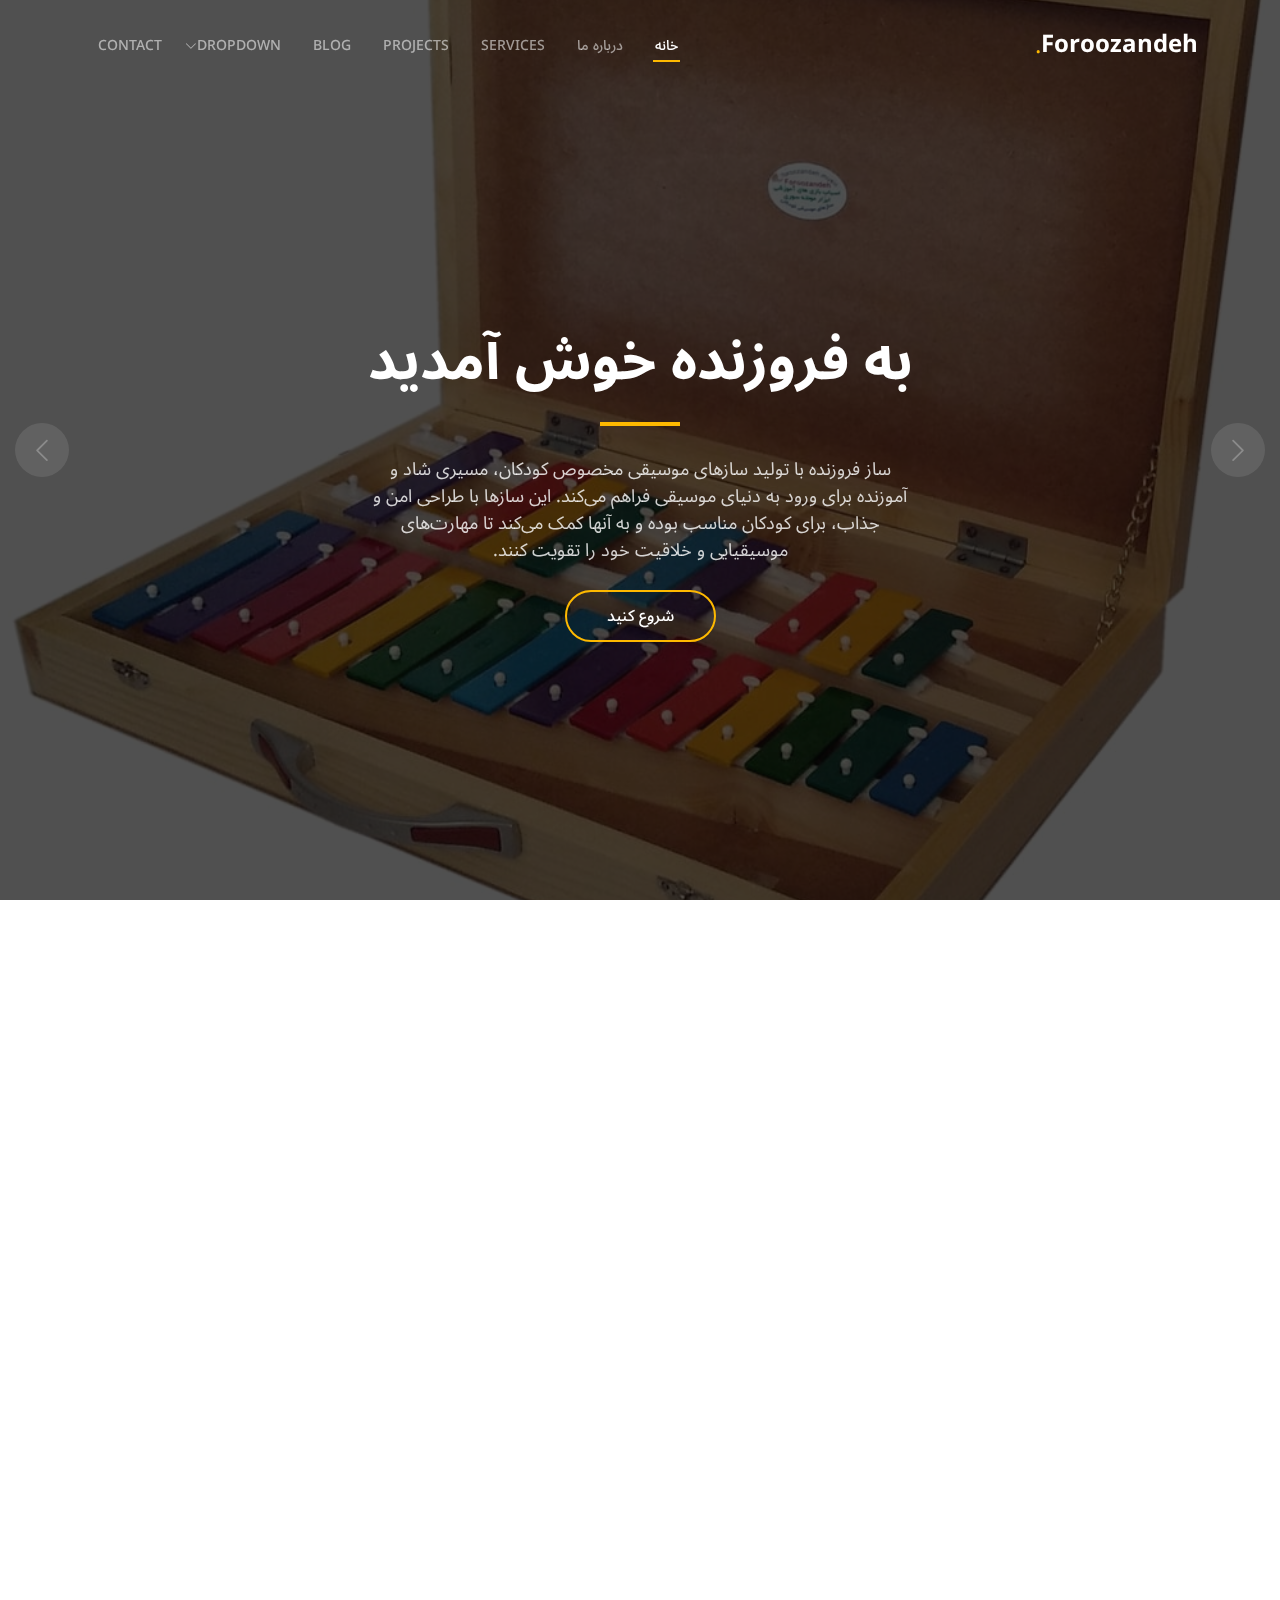
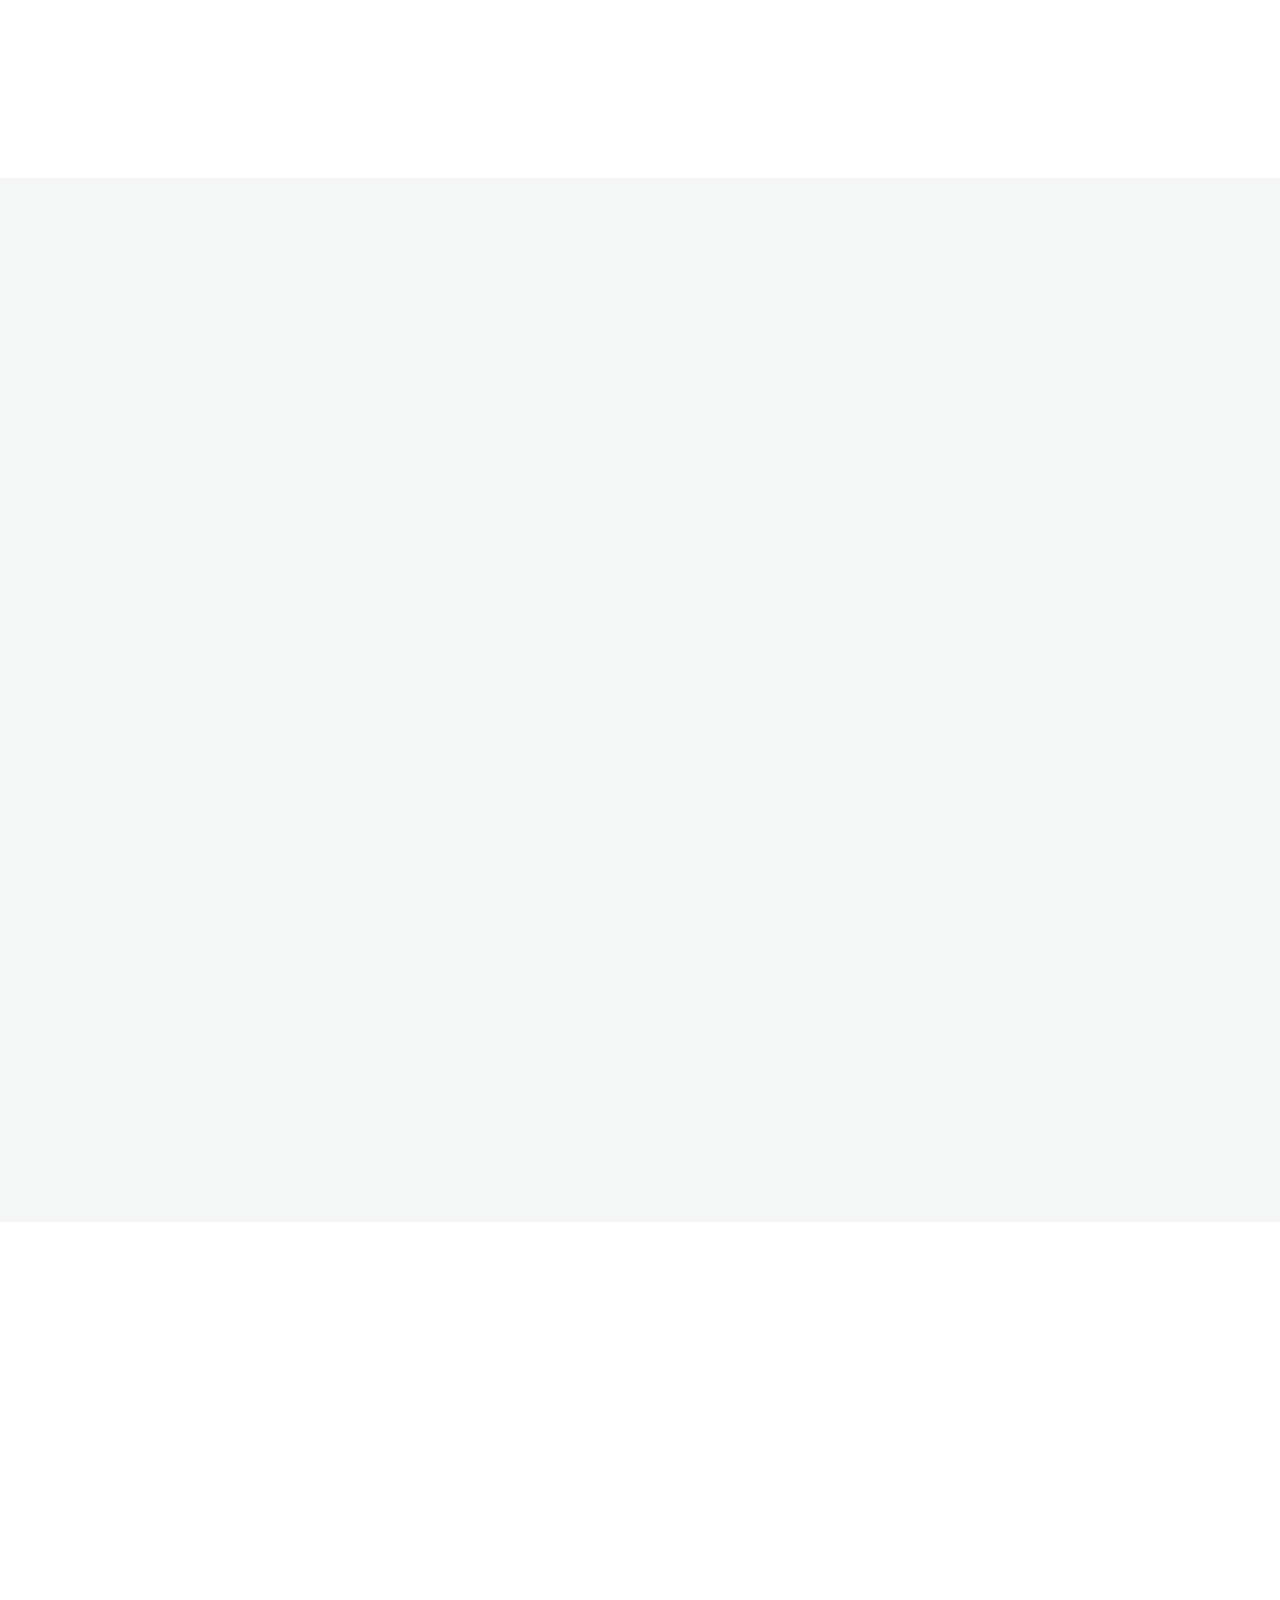
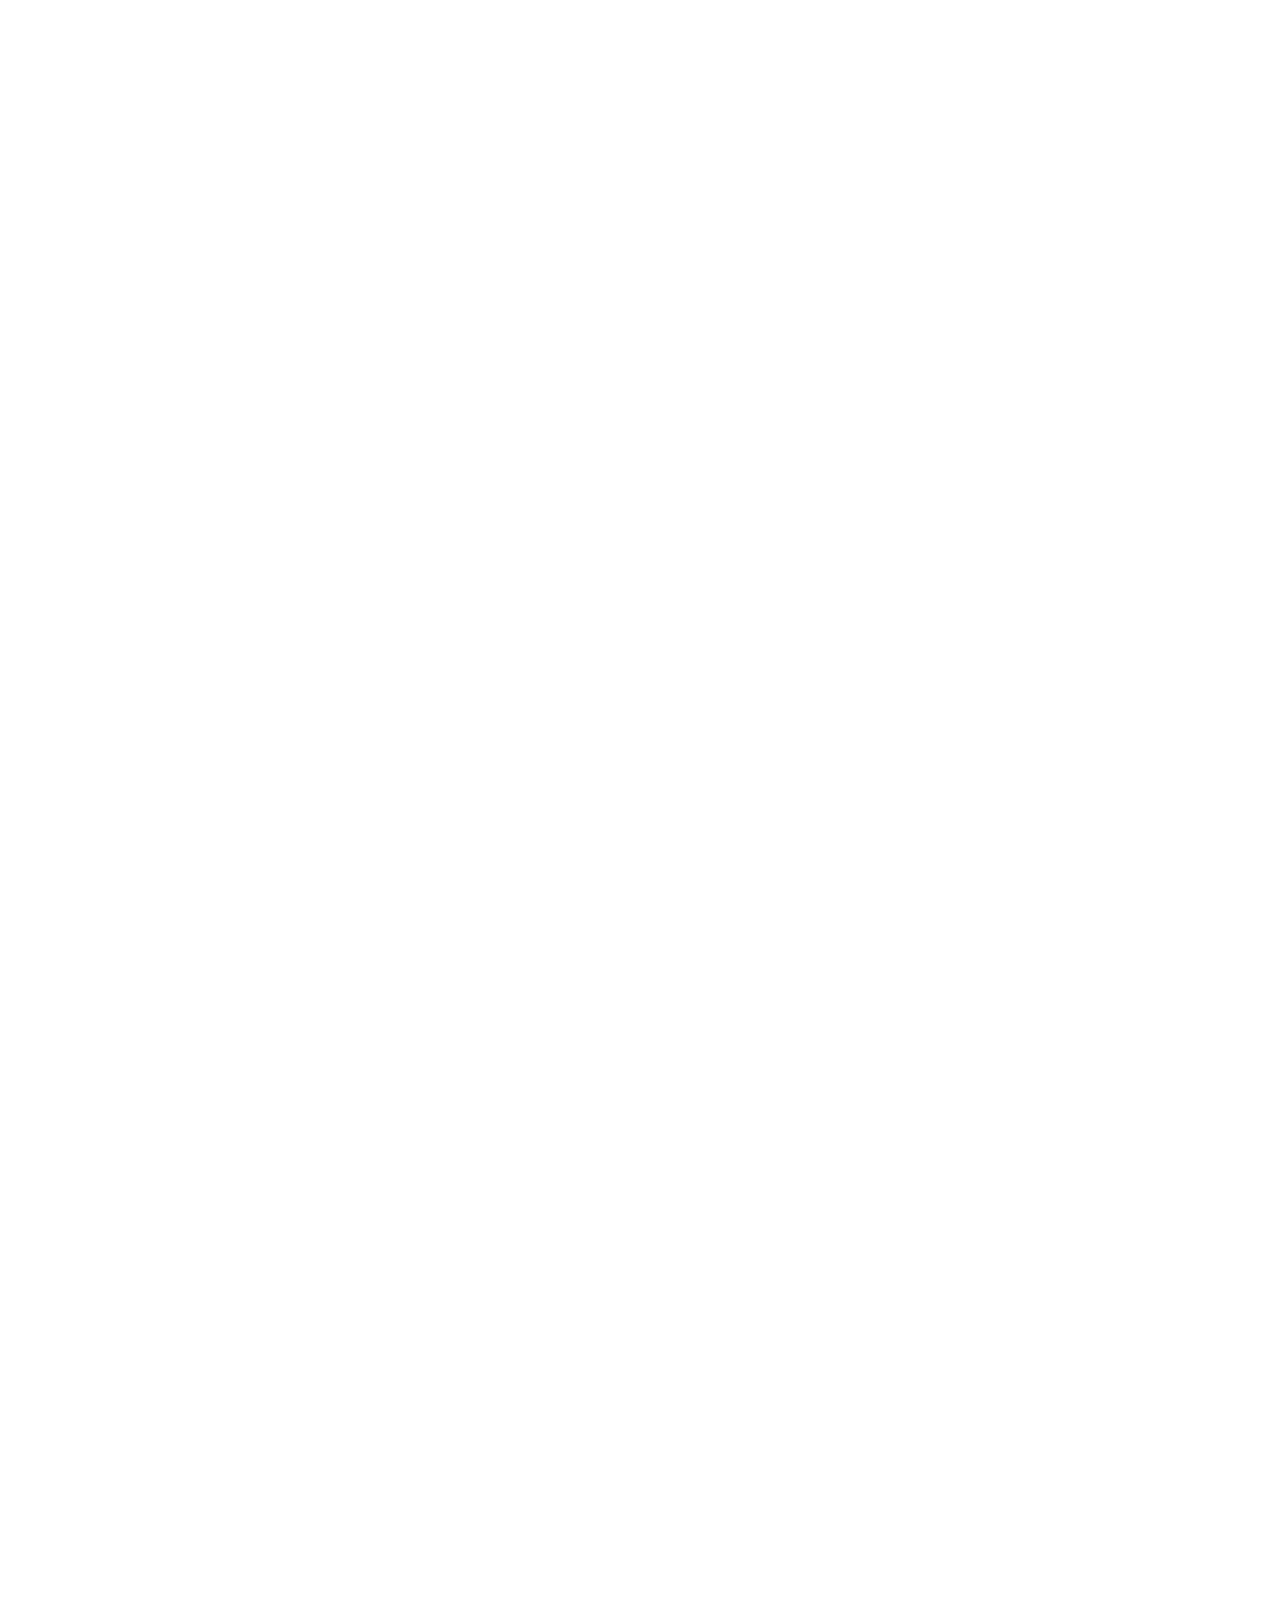
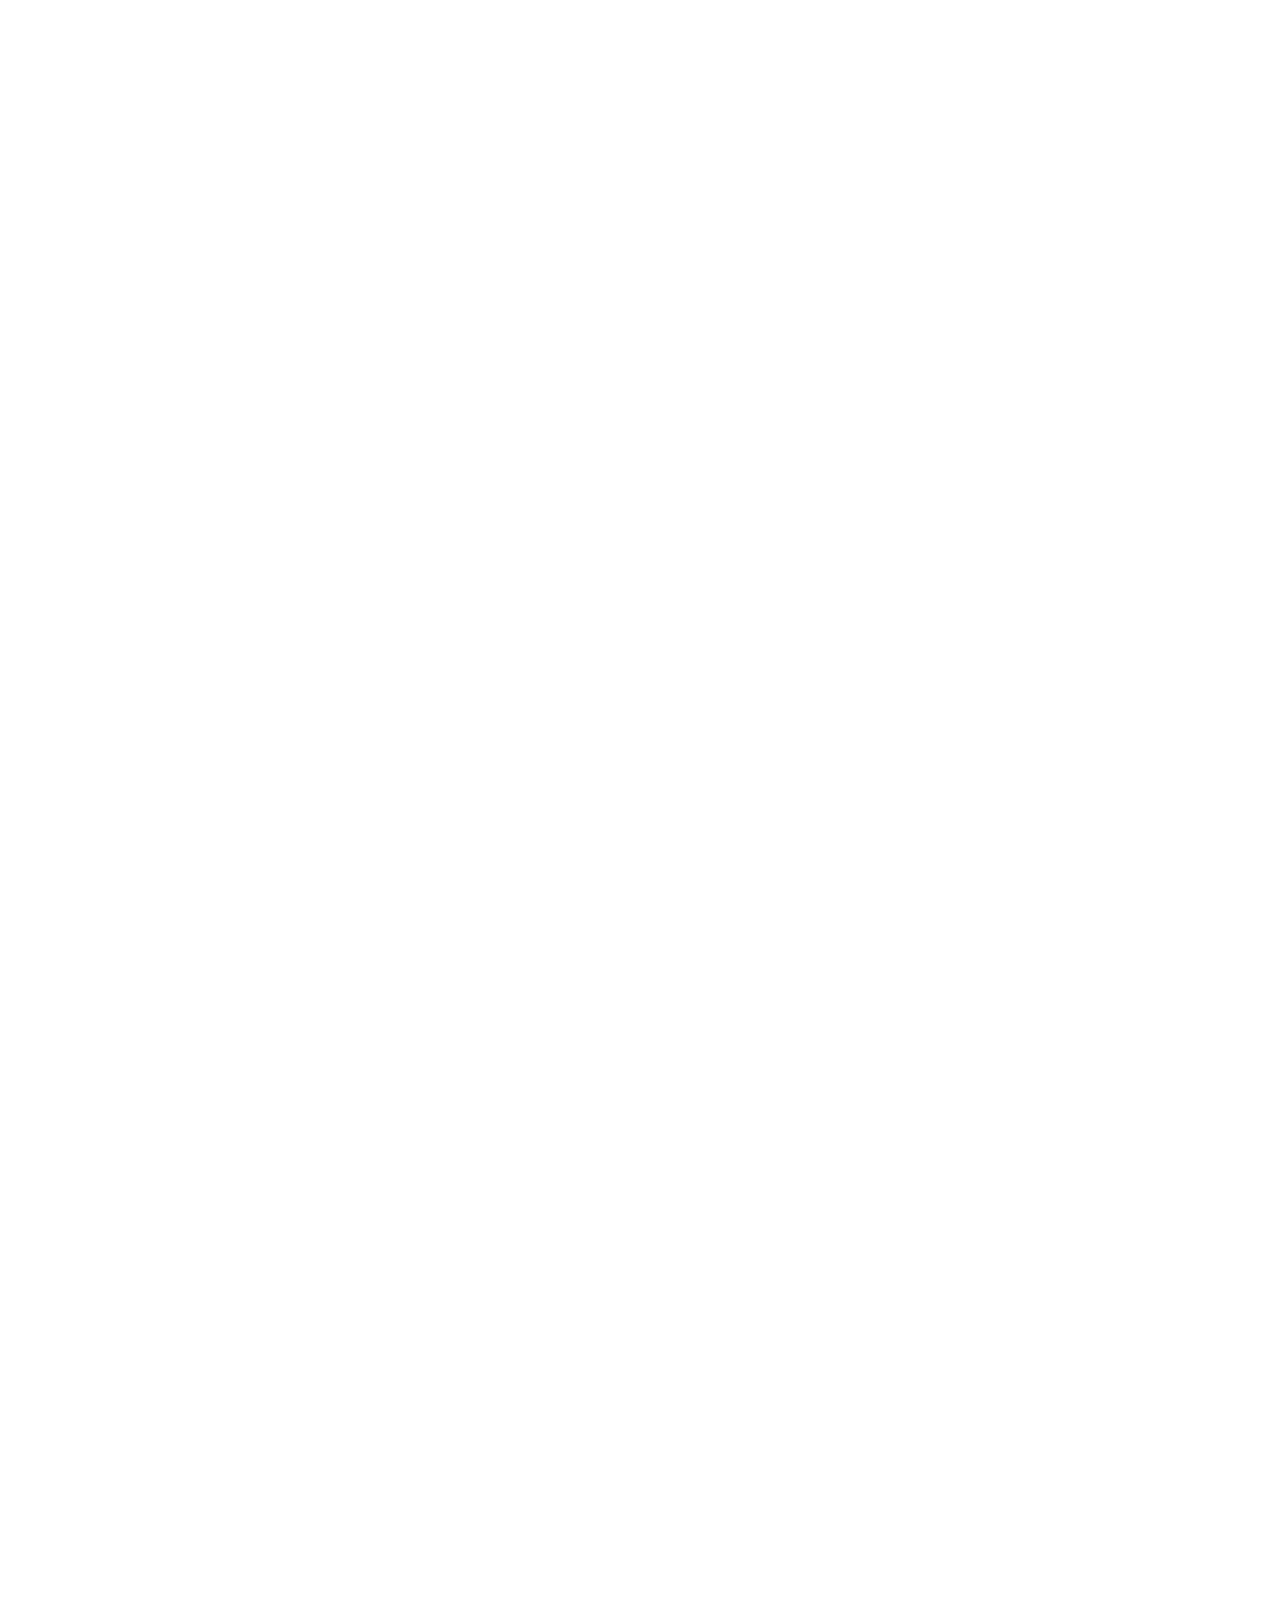
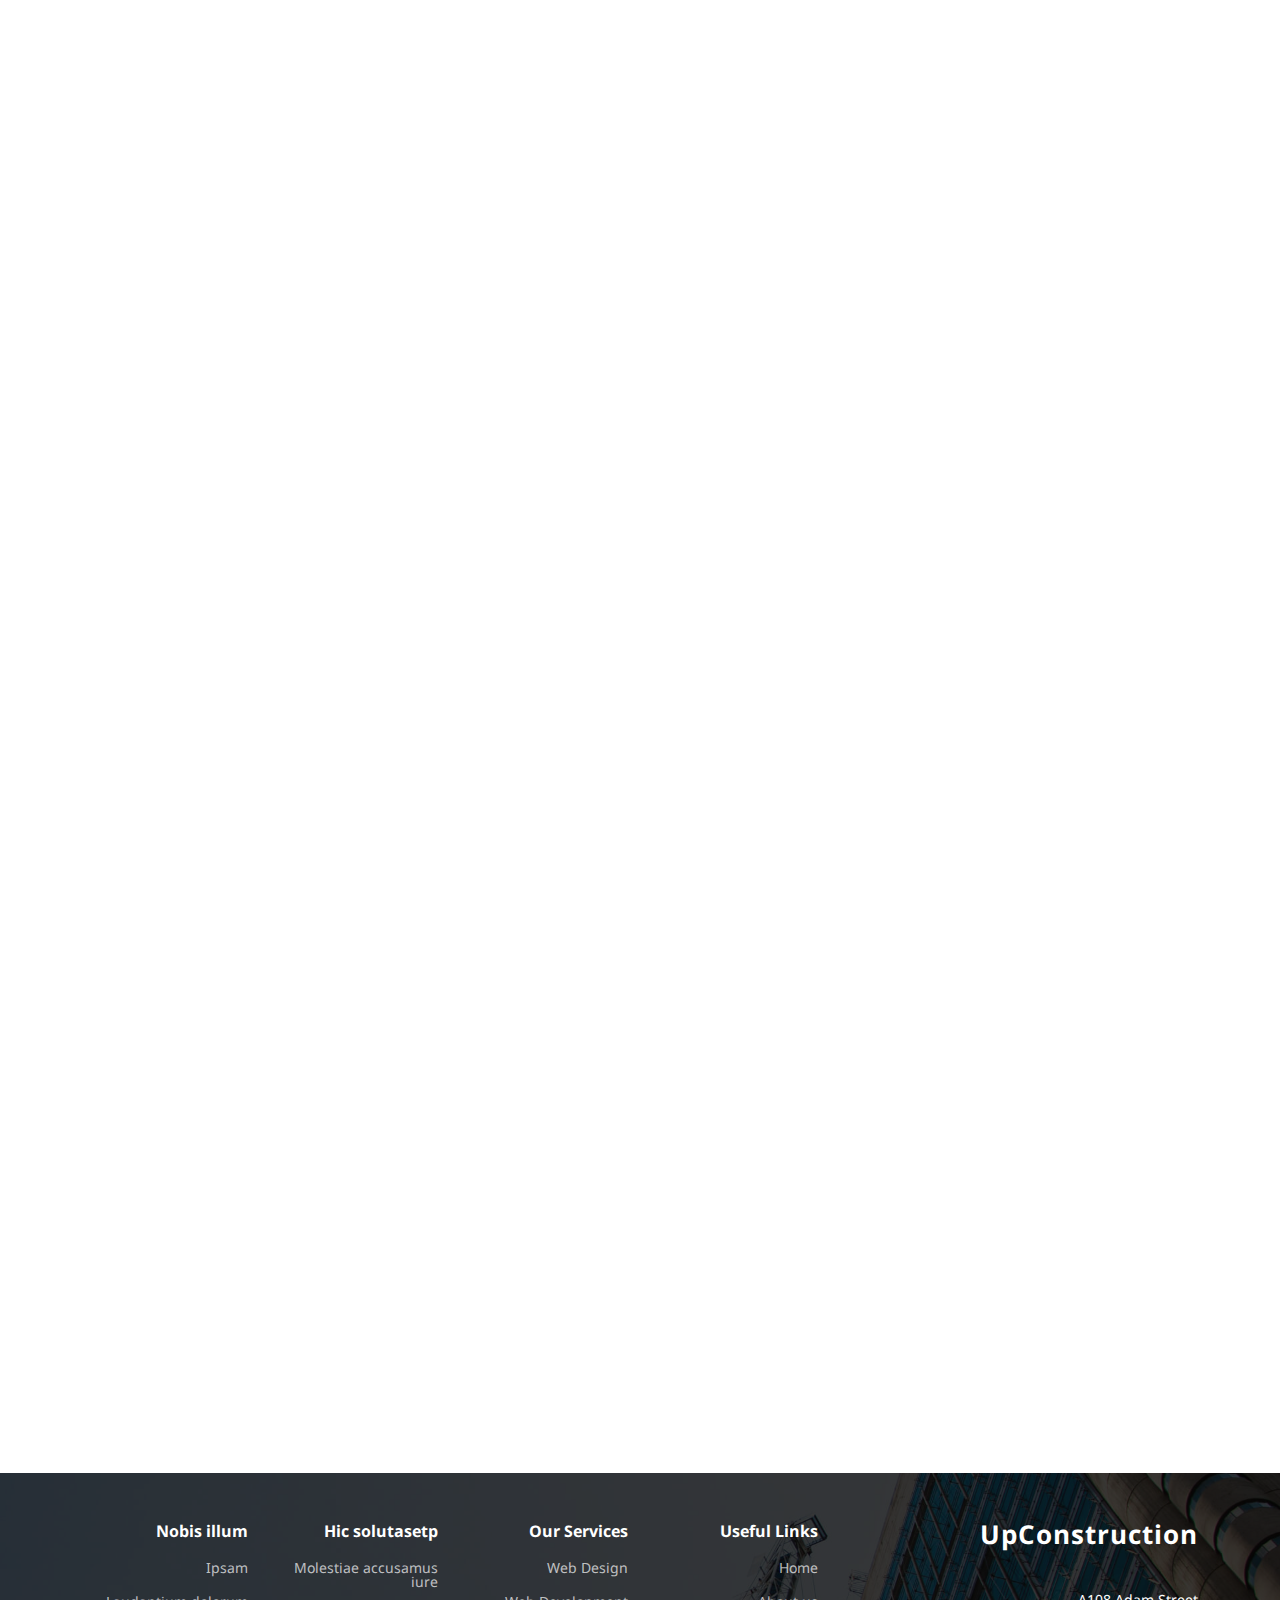
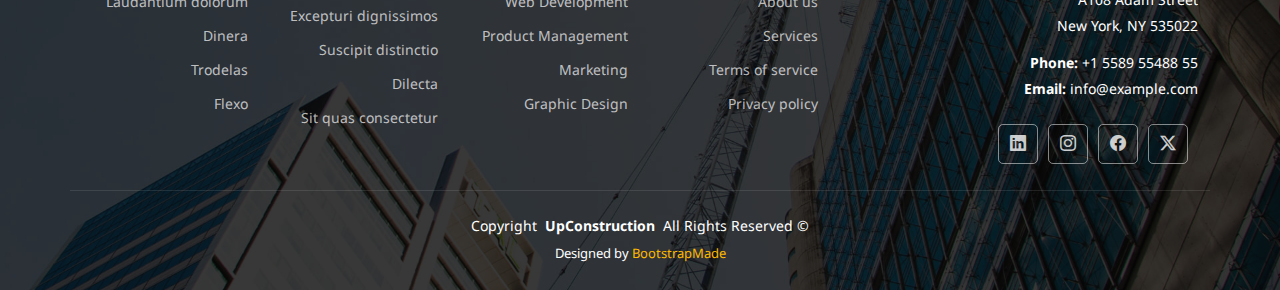
==== index.html @ a366777c "Initial commit" ====
<!DOCTYPE html>
<html lang="en">

<head>
  <meta charset="utf-8">
  <meta content="width=device-width, initial-scale=1.0" name="viewport">
  <title>Foroozandeh</title>
  <meta name="description" content="">
  <meta name="keywords" content="">

  <!-- Favicons -->
  <link href="assets/img/favicon.png" rel="icon">
  <link href="assets/img/apple-touch-icon.png" rel="apple-touch-icon">

  <!-- Fonts -->
  <link rel="stylesheet" href="https://fonts.googleapis.com/css?family=Sofia">
  <link href="https://fonts.googleapis.com/css2?family=Noto+Sans+Arabic&display=swap" rel="stylesheet">



  <!-- Vendor CSS Files -->
  <link href="assets/vendor/bootstrap/css/bootstrap.min.css" rel="stylesheet">
  <link href="assets/vendor/bootstrap-icons/bootstrap-icons.css" rel="stylesheet">
  <link href="assets/vendor/aos/aos.css" rel="stylesheet">
  <link href="assets/vendor/fontawesome-free/css/all.min.css" rel="stylesheet">
  <link href="assets/vendor/glightbox/css/glightbox.min.css" rel="stylesheet">
  <link href="assets/vendor/swiper/swiper-bundle.min.css" rel="stylesheet">








  <!-- Main CSS File -->
  <link href="assets/css/main.css" rel="stylesheet">

  <!-- =======================================================
  * Template Name: UpConstruction
  * Template URL: https://bootstrapmade.com/upconstruction-bootstrap-construction-website-template/
  * Updated: Aug 07 2024 with Bootstrap v5.3.3
  * Author: BootstrapMade.com
  * License: https://bootstrapmade.com/license/
  ======================================================== -->
</head>

<body class="index-page">

  <header id="header" class="header d-flex align-items-center fixed-top">
    <div class="container-fluid container-xl position-relative d-flex align-items-center justify-content-between">

      <a href="index.html" class="logo d-flex align-items-center">
        <!-- Uncomment the line below if you also wish to use an image logo -->
        <!-- <img src="assets/img/logo.png" alt=""> -->
        <h1 class="sitename">Foroozandeh</h1> <span>.</span>
      </a>

      <nav id="navmenu" class="navmenu">
        <ul>
          <li><a href="index.html" class="active">خانه</a></li>
          <li><a href="about.html">درباره ما</a></li>
          <li><a href="services.html">Services</a></li>
          <li><a href="projects.html">Projects</a></li>
          <li><a href="blog.html">Blog</a></li>
          <li class="dropdown"><a href="#"><span>Dropdown</span> <i class="bi bi-chevron-down toggle-dropdown"></i></a>
            <ul>
              <li><a href="#">Dropdown 1</a></li>
              <li class="dropdown"><a href="#"><span>Deep Dropdown</span> <i class="bi bi-chevron-down toggle-dropdown"></i></a>
                <ul>
                  <li><a href="#">Deep Dropdown 1</a></li>
                  <li><a href="#">Deep Dropdown 2</a></li>
                  <li><a href="#">Deep Dropdown 3</a></li>
                  <li><a href="#">Deep Dropdown 4</a></li>
                  <li><a href="#">Deep Dropdown 5</a></li>
                </ul>
              </li>
              <li><a href="#">Dropdown 2</a></li>
              <li><a href="#">Dropdown 3</a></li>
              <li><a href="#">Dropdown 4</a></li>
            </ul>
          </li>
          <li><a href="contact.html">Contact</a></li>
        </ul>
        <i class="mobile-nav-toggle d-xl-none bi bi-list"></i>
      </nav>

    </div>
  </header>

  <main class="main">

    <!-- Hero Section -->
<section id="hero" class="hero section dark-background" style="direction: ltr; text-align: left;">

  <div class="info d-flex align-items-center">
    <div class="container">
      <div class="row justify-content-center" data-aos="fade-up" data-aos-delay="100">
        <div class="col-lg-6 text-center" style="direction: rtl; text-align: right;">
          <h2>به فروزنده خوش آمدید</h2>
          <p>ساز فروزنده با تولید سازهای موسیقی مخصوص کودکان، مسیری شاد و آموزنده برای ورود به دنیای موسیقی فراهم می‌کند. این سازها با طراحی امن و جذاب، برای کودکان مناسب بوده و به آنها کمک می‌کند تا مهارت‌های موسیقیایی و خلاقیت خود را تقویت کنند.</p>
          <a href="#get-started" class="btn-get-started">شروع کنید</a>
        </div>
      </div>
    </div>
  </div>

  <div id="hero-carousel" class="carousel slide" data-bs-ride="carousel" data-bs-interval="5000">

    <div class="carousel-item">
      <img src="assets/img/hero-carousel/hero-carousel-1.jpg" alt="">
    </div>

    <div class="carousel-item active">
      <img src="assets/img/hero-carousel/hero-carousel-2.jpg" alt="">
    </div>

    <div class="carousel-item">
      <img src="assets/img/hero-carousel/hero-carousel-3.jpg" alt="">
    </div>

    <div class="carousel-item">
      <img src="assets/img/hero-carousel/hero-carousel-4.jpg" alt="">
    </div>

    <div class="carousel-item">
      <img src="assets/img/hero-carousel/hero-carousel-5.jpg" alt="">
    </div>

    <a class="carousel-control-prev" href="#hero-carousel" role="button" data-bs-slide="prev">
      <span class="carousel-control-prev-icon bi bi-chevron-left" aria-hidden="true"></span>
    </a>

    <a class="carousel-control-next" href="#hero-carousel" role="button" data-bs-slide="next">
      <span class="carousel-control-next-icon bi bi-chevron-right" aria-hidden="true"></span>
    </a>

  </div>

</section><!-- /Hero Section -->


    <!-- Get Started Section -->


    <!-- Constructions Section -->
    <section id="constructions" class="constructions section">

      <!-- Section Title -->
      <div class="container section-title" data-aos="fade-up">
        <h2>سازهای ما</h2>
        <p>سازهای کودکانه فروزنده با دقت و کیفیت بالا تولید شده‌اند تا تجربه‌ای آموزنده و لذت‌بخش از موسیقی را برای کودکان فراهم کنند.</p>
      </div><!-- End Section Title -->

      <div class="container">

        <div class="row gy-4">

          <div class="col-lg-6" data-aos="fade-up" data-aos-delay="100">
            <div class="card-item">
              <div class="row">
                <div class="col-xl-5">
                  <div class="card-bg"><img src="assets/img/1.jpg" alt=""></div>
                </div>
                <div class="col-xl-7 d-flex align-items-center">
                  <div class="card-body">
                    <h4 class="card-title">سازهای ما، انتخابی مطمئن </h4>
                    <p>سازهای ما با توجه به ایمنی و راحتی استفاده کودکان طراحی شده‌اند. هر ساز با کیفیت بالا و دقت در جزئیات ساخته می‌شود تا تجربه‌ای جذاب و آموزشی را برای کودکان فراهم کند.</p>
                  </div>
                </div>
              </div>
            </div>
          </div><!-- End Card Item -->

          <div class="col-lg-6" data-aos="fade-up" data-aos-delay="200">
            <div class="card-item">
              <div class="row">
                <div class="col-xl-5">
                  <div class="card-bg"><img src="assets/img/2.jpg" alt=""></div>
                </div>
                <div class="col-xl-7 d-flex align-items-center">
                  <div class="card-body">
                    <h4 class="card-title">خلاقیت و یادگیری با موسیقی</h4>
                    <p>سازهای فروزنده به کودکان کمک می‌کند تا در دنیای موسیقی غرق شوند و استعدادهای خود را پرورش دهند. هر ساز یک ابزار برای تقویت خلاقیت و هماهنگی ذهن و بدن است.</p>
                  </div>
                </div>
              </div>
            </div>
          </div><!-- End Card Item -->

          <div class="col-lg-6" data-aos="fade-up" data-aos-delay="300">
            <div class="card-item">
              <div class="row">
                <div class="col-xl-5">
                  <div class="card-bg"><img src="assets/img/3.jpg" alt=""></div>
                </div>
                <div class="col-xl-7 d-flex align-items-center">
                  <div class="card-body">
                    <h4 class="card-title">سازهای کوچک با صدای بزرگ</h4>
                    <p>با وجود اندازه کوچک سازهای ما، صدای شفاف و کیفیت بالا، تجربه‌ای حرفه‌ای از موسیقی برای کودکان به همراه دارد.</p>
                  </div>
                </div>
              </div>
            </div>
          </div><!-- End Card Item -->

          <div class="col-lg-6" data-aos="fade-up" data-aos-delay="400">
            <div class="card-item">
              <div class="row">
                <div class="col-xl-5">
                  <div class="card-bg"><img src="assets/img/4.jpg" alt=""></div>
                </div>
                <div class="col-xl-7 d-flex align-items-center">
                  <div class="card-body">
                    <h4 class="card-title">آموزش آسان و لذت‌بخش برای کودکان</h4>
                    <p>سازهای فروزنده به گونه‌ای طراحی شده‌اند که کودکان بتوانند به سادگی و بدون نیاز به تجربه قبلی، نواختن را آغاز کنند. این سازها با راهنمایی‌های ساده و قابل فهم، یادگیری موسیقی را به یک تجربه سرگرم‌کننده و مفرح تبدیل می‌کنند.</p>
                  </div>
                </div>
              </div>
            </div>
          </div><!-- End Card Item -->

        </div>

      </div>

    </section><!-- /Constructions Section -->

    <!-- Services Section -->
    <section id="services" class="services section light-background">

      <!-- Section Title -->
      <div class="container section-title" data-aos="fade-up">
        <h2>خدمات ما</h2>
        <p>ما در تولیدی ساز فروزنده با ارائه محصولاتی با کیفیت و طراحی‌های جذاب، به کودکان کمک می‌کنیم تا عشق به موسیقی را تجربه کنند و استعدادهای خود را شکوفا سازند.</p>
      </div><!-- End Section Title -->

      <div class="container">

        <div class="row gy-4">

          <div class="col-lg-4 col-md-6" data-aos="fade-up" data-aos-delay="100">
            <div class="service-item  position-relative">
              <div class="icon">
                <i class="fa-solid fa-mountain-city"></i>
              </div>
              <h3>سازهای کودکانه</h3>
              <p>محصولات ما با دقت طراحی شده‌اند تا به کودکان کمک کنند تا به سادگی و با لذت، دنیای موسیقی را کشف کنند. هر ساز به گونه‌ای ساخته شده که تجربه‌ای بی‌نظیر از نواختن را برای کودکان فراهم آورد.</p>
              <a href="#" class="readmore stretched-link">Read more <i class="bi bi-arrow-right"></i></a>
            </div>
          </div><!-- End Service Item -->

          <div class="col-lg-4 col-md-6" data-aos="fade-up" data-aos-delay="200">
            <div class="service-item position-relative">
              <div class="icon">
                <i class="fa-solid fa-arrow-up-from-ground-water"></i>
              </div>
              <h3>یادگیری آسان</h3>
              <p>ازهای فروزنده به همراه راهنماهای ساده و قابل فهم، به کودکان امکان یادگیری سریع و آسان را می‌دهند. ما بر این باوریم که آموزش موسیقی باید برای همه لذت‌بخش باشد.</p>
              <a href="#" class="readmore stretched-link">Read more <i class="bi bi-arrow-right"></i></a>
            </div>
          </div><!-- End Service Item -->

          <div class="col-lg-4 col-md-6" data-aos="fade-up" data-aos-delay="300">
            <div class="service-item position-relative">
              <div class="icon">
                <i class="fa-solid fa-compass-drafting"></i>
              </div>
              <h3>تنوع در محصولات</h3>
              <p>با مجموعه‌ای متنوع از سازهای کودکانه، ما تلاش می‌کنیم تا هر کودک بتواند ساز مورد علاقه خود را پیدا کند. از طبلک‌ها تا زیلوفون‌ها، هر ساز به گونه‌ای طراحی شده که جذاب و کاربرپسند باشد.</p>
              <a href="#" class="readmore stretched-link">Read more <i class="bi bi-arrow-right"></i></a>
            </div>
          </div><!-- End Service Item -->

          <div class="col-lg-4 col-md-6" data-aos="fade-up" data-aos-delay="400">
            <div class="service-item position-relative">
              <div class="icon">
                <i class="fa-solid fa-trowel-bricks"></i>
              </div>
              <h3>کیفیت و ایمنی</h3>
              <p>تمامی سازهای ما از مواد باکیفیت و ایمن برای کودکان ساخته شده‌اند. ما به سلامت و ایمنی کودکان اهمیت می‌دهیم و سازهای خود را با دقت کنترل کیفیت می‌کنیم.</p>
              <a href="#" class="readmore stretched-link">Read more <i class="bi bi-arrow-right"></i></a>
            </div>
          </div><!-- End Service Item -->

          <div class="col-lg-4 col-md-6" data-aos="fade-up" data-aos-delay="500">
            <div class="service-item position-relative">
              <div class="icon">
                <i class="fa-solid fa-helmet-safety"></i>
              </div>
              <h3>تجربه‌ای فراموش‌نشدنی</h3>
              <p>با سازهای فروزنده، هر کودک می‌تواند تجربه‌ای فراموش‌نشدنی از نواختن و کشف موسیقی داشته باشد. ما به آنها کمک می‌کنیم تا عشق به موسیقی را در خود پرورش دهند.</p>
              <a href="#" class="readmore stretched-link">Read more <i class="bi bi-arrow-right"></i></a>
            </div>
          </div><!-- End Service Item -->

          <div class="col-lg-4 col-md-6" data-aos="fade-up" data-aos-delay="600">
            <div class="service-item position-relative">
              <div class="icon">
                <i class="fa-solid fa-arrow-up-from-ground-water"></i>
              </div>
              <h3>لحظاتی به یادماندنی با سازهای فروزنده</h3>
              <p>هر کودک می‌تواند با نواختن و کشف موسیقی، دنیای جدیدی را تجربه کند و عشق به هنر را در دل خود بپروراند.</p>
              <a href="#" class="readmore stretched-link">Read more <i class="bi bi-arrow-right"></i></a>
            </div>
          </div><!-- End Service Item -->

        </div>

      </div>

    </section><!-- /Services Section -->

    <!-- Alt Services Section -->
   <!--  <section id="alt-services" class="alt-services section">

      <div class="container">

        <div class="row justify-content-around gy-4">
          <div class="features-image col-lg-6" data-aos="fade-up" data-aos-delay="100"><img src="assets/img/alt-services.jpg" alt=""></div>

          <div class="col-lg-5 d-flex flex-column justify-content-center" data-aos="fade-up" data-aos-delay="200">
            <h3>Enim quis est voluptatibus aliquid consequatur fugiat</h3>
            <p>Esse voluptas cumque vel exercitationem. Reiciendis est hic accusamus. Non ipsam et sed minima temporibus laudantium. Soluta voluptate sed facere corporis dolores excepturi</p>

            <div class="icon-box d-flex position-relative" data-aos="fade-up" data-aos-delay="300">
              <i class="bi bi-easel flex-shrink-0"></i>
              <div>
                <h4><a href="" class="stretched-link">Lorem Ipsum</a></h4>
                <p>Voluptatum deleniti atque corrupti quos dolores et quas molestias excepturi sint occaecati cupiditate non provident</p>
              </div>
           
          
           
           
            </div>   -->
            <!-- End Icon Box -->

            <div class="icon-box d-flex position-relative" data-aos="fade-up" data-aos-delay="400">
              <i class="bi bi-patch-check flex-shrink-0"></i>
              <div>
                <h4><a href="" class="stretched-link">Nemo Enim</a></h4>
                <p>At vero eos et accusamus et iusto odio dignissimos ducimus qui blanditiis praesentium voluptatum deleniti atque</p>
              </div>
            </div><!-- End Icon Box -->

            <div class="icon-box d-flex position-relative" data-aos="fade-up" data-aos-delay="500">
              <i class="bi bi-brightness-high flex-shrink-0"></i>
              <div>
                <h4><a href="" class="stretched-link">Dine Pad</a></h4>
                <p>Explicabo est voluptatum asperiores consequatur magnam. Et veritatis odit. Sunt aut deserunt minus aut eligendi omnis</p>
              </div>
            </div><!-- End Icon Box -->

            <div class="icon-box d-flex position-relative" data-aos="fade-up" data-aos-delay="600">
              <i class="bi bi-brightness-high flex-shrink-0"></i>
              <div>
                <h4><a href="" class="stretched-link">Tride clov</a></h4>
                <p>Est voluptatem labore deleniti quis a delectus et. Saepe dolorem libero sit non aspernatur odit amet. Et eligendi</p>
              </div>
            </div><!-- End Icon Box -->

          </div>
        </div>

      </div>

    </section><!-- /Alt Services Section -->

    <!-- Features Section -->
    <section id="features" class="features section">

      <div class="container">

        <ul class="nav nav-tabs row  g-2 d-flex" data-aos="fade-up" data-aos-delay="100" role="tablist">

          <li class="nav-item col-3" role="presentation">
            <a class="nav-link active show" data-bs-toggle="tab" data-bs-target="#features-tab-1" aria-selected="true" role="tab">
              <h4>Modisit</h4>
            </a>
          </li><!-- End tab nav item -->

          <li class="nav-item col-3" role="presentation">
            <a class="nav-link" data-bs-toggle="tab" data-bs-target="#features-tab-2" aria-selected="false" tabindex="-1" role="tab">
              <h4>Praesenti</h4>
            </a><!-- End tab nav item -->

          </li>
          <li class="nav-item col-3" role="presentation">
            <a class="nav-link" data-bs-toggle="tab" data-bs-target="#features-tab-3" aria-selected="false" tabindex="-1" role="tab">
              <h4>Explica</h4>
            </a>
          </li><!-- End tab nav item -->

          <li class="nav-item col-3" role="presentation">
            <a class="nav-link" data-bs-toggle="tab" data-bs-target="#features-tab-4" aria-selected="false" tabindex="-1" role="tab">
              <h4>Nostrum</h4>
            </a>
          </li><!-- End tab nav item -->

        </ul>

        <div class="tab-content" data-aos="fade-up" data-aos-delay="200">

          <div class="tab-pane fade active show" id="features-tab-1" role="tabpanel">
            <div class="row">
              <div class="col-lg-6 order-2 order-lg-1 mt-3 mt-lg-0 d-flex flex-column justify-content-center">
                <h3>Voluptatem dignissimos provident</h3>
                <p class="fst-italic">
                  Lorem ipsum dolor sit amet, consectetur adipiscing elit, sed do eiusmod tempor incididunt ut labore et dolore
                  magna aliqua.
                </p>
                <ul>
                  <li><i class="bi bi-check2-all"></i> <span>Ullamco laboris nisi ut aliquip ex ea commodo consequat.</span></li>
                  <li><i class="bi bi-check2-all"></i> <span>Duis aute irure dolor in reprehenderit in voluptate velit.</span></li>
                  <li><i class="bi bi-check2-all"></i> <span>Ullamco laboris nisi ut aliquip ex ea commodo consequat. Duis aute irure dolor in reprehenderit in voluptate trideta storacalaperda mastiro dolore eu fugiat nulla pariatur.</span></li>
                </ul>
              </div>
              <div class="col-lg-6 order-1 order-lg-2 text-center">
                <img src="assets/img/features-1.jpg" alt="" class="img-fluid">
              </div>
            </div>
          </div><!-- End tab content item -->

          <div class="tab-pane fade" id="features-tab-2" role="tabpanel">
            <div class="row">
              <div class="col-lg-6 order-2 order-lg-1 mt-3 mt-lg-0 d-flex flex-column justify-content-center">
                <h3>Neque exercitationem debitis</h3>
                <p class="fst-italic">
                  Lorem ipsum dolor sit amet, consectetur adipiscing elit, sed do eiusmod tempor incididunt ut labore et dolore
                  magna aliqua.
                </p>
                <ul>
                  <li><i class="bi bi-check2-all"></i> <span>Ullamco laboris nisi ut aliquip ex ea commodo consequat.</span></li>
                  <li><i class="bi bi-check2-all"></i> <span>Duis aute irure dolor in reprehenderit in voluptate velit.</span></li>
                  <li><i class="bi bi-check2-all"></i> <span>Provident mollitia neque rerum asperiores dolores quos qui a. Ipsum neque dolor voluptate nisi sed.</span></li>
                  <li><i class="bi bi-check2-all"></i> <span>Ullamco laboris nisi ut aliquip ex ea commodo consequat. Duis aute irure dolor in reprehenderit in voluptate trideta storacalaperda mastiro dolore eu fugiat nulla pariatur.</span></li>
                </ul>
              </div>
              <div class="col-lg-6 order-1 order-lg-2 text-center">
                <img src="assets/img/features-2.jpg" alt="" class="img-fluid">
              </div>
            </div>
          </div><!-- End tab content item -->

          <div class="tab-pane fade" id="features-tab-3" role="tabpanel">
            <div class="row">
              <div class="col-lg-6 order-2 order-lg-1 mt-3 mt-lg-0 d-flex flex-column justify-content-center">
                <h3>Voluptatibus commodi accusamu</h3>
                <ul>
                  <li><i class="bi bi-check2-all"></i> <span>Ullamco laboris nisi ut aliquip ex ea commodo consequat.</span></li>
                  <li><i class="bi bi-check2-all"></i> <span>Duis aute irure dolor in reprehenderit in voluptate velit.</span></li>
                  <li><i class="bi bi-check2-all"></i> <span>Provident mollitia neque rerum asperiores dolores quos qui a. Ipsum neque dolor voluptate nisi sed.</span></li>
                </ul>
                <p class="fst-italic">
                  Lorem ipsum dolor sit amet, consectetur adipiscing elit, sed do eiusmod tempor incididunt ut labore et dolore
                  magna aliqua.
                </p>
              </div>
              <div class="col-lg-6 order-1 order-lg-2 text-center">
                <img src="assets/img/features-3.jpg" alt="" class="img-fluid">
              </div>
            </div>
          </div><!-- End tab content item -->

          <div class="tab-pane fade" id="features-tab-4" role="tabpanel">
            <div class="row">
              <div class="col-lg-6 order-2 order-lg-1 mt-3 mt-lg-0 d-flex flex-column justify-content-center">
                <h3>Omnis fugiat ea explicabo sunt</h3>
                <p class="fst-italic">
                  Lorem ipsum dolor sit amet, consectetur adipiscing elit, sed do eiusmod tempor incididunt ut labore et dolore
                  magna aliqua.
                </p>
                <ul>
                  <li><i class="bi bi-check2-all"></i> <span>Ullamco laboris nisi ut aliquip ex ea commodo consequat.</span></li>
                  <li><i class="bi bi-check2-all"></i> <span>Duis aute irure dolor in reprehenderit in voluptate velit.</span></li>
                  <li><i class="bi bi-check2-all"></i> <span>Ullamco laboris nisi ut aliquip ex ea commodo consequat. Duis aute irure dolor in reprehenderit in voluptate trideta storacalaperda mastiro dolore eu fugiat nulla pariatur.</span></li>
                </ul>
              </div>
              <div class="col-lg-6 order-1 order-lg-2 text-center">
                <img src="assets/img/features-4.jpg" alt="" class="img-fluid">
              </div>
            </div>
          </div><!-- End tab content item -->

        </div>

      </div>

    </section><!-- /Features Section -->

    <!-- Projects Section -->
    <section id="projects" class="projects section">

      <!-- Section Title -->
      <div class="container section-title" data-aos="fade-up">
        <h2>محصولات</h2>
        <p>محصولات ما با کیفیت بالا و طراحی جذاب، به‌گونه‌ای ساخته شده‌اند تا نیازهای متنوع کاربران را برآورده کنند.  </p>
      </div><!-- End Section Title -->

      <div class="container">

        <div class="isotope-layout" data-default-filter="*" data-layout="masonry" data-sort="original-order">

          <ul class="portfolio-filters isotope-filters" data-aos="fade-up" data-aos-delay="100">
            <li data-filter="*" class="filter-active">همه</li>
            <li data-filter=".filter-remodeling">Remodeling</li>
            <li data-filter=".filter-construction">Construction</li>
            <li data-filter=".filter-repairs">Repairs</li>
            <li data-filter=".filter-design">Design</li>
          </ul><!-- End Portfolio Filters -->

          <div class="row gy-4 isotope-container" data-aos="fade-up" data-aos-delay="200">

            <div class="col-lg-4 col-md-6 portfolio-item isotope-item filter-remodeling">
              <div class="portfolio-content h-100">
                <img src="assets/img/projects/1.jpeg" class="img-fluid" alt="">
                <div class="portfolio-info">
                  <h4>App 1</h4>
                  <p>Lorem ipsum, dolor sit amet consectetur</p>
                  <a href="assets/img/projects/remodeling-1.jpg" title="App 1" data-gallery="portfolio-gallery-app" class="glightbox preview-link"><i class="bi bi-zoom-in"></i></a>
                  <a href="project-details.html" title="More Details" class="details-link"><i class="bi bi-link-45deg"></i></a>
                </div>
              </div>
            </div><!-- End Portfolio Item -->

            <div class="col-lg-4 col-md-6 portfolio-item isotope-item filter-construction">
              <div class="portfolio-content h-100">
                <img src="assets/img/projects/2.jpeg" class="img-fluid" alt="">
                <div class="portfolio-info">
                  <h4>Product 1</h4>
                  <p>Lorem ipsum, dolor sit amet consectetur</p>
                  <a href="assets/img/projects/construction-1.jpg" title="Product 1" data-gallery="portfolio-gallery-product" class="glightbox preview-link"><i class="bi bi-zoom-in"></i></a>
                  <a href="project-details.html" title="More Details" class="details-link"><i class="bi bi-link-45deg"></i></a>
                </div>
              </div>
            </div><!-- End Portfolio Item -->

            <div class="col-lg-4 col-md-6 portfolio-item isotope-item filter-repairs">
              <div class="portfolio-content h-100">
                <img src="assets/img/projects/3.jpeg" class="img-fluid" alt="">
                <div class="portfolio-info">
                  <h4>Branding 1</h4>
                  <p>Lorem ipsum, dolor sit amet consectetur</p>
                  <a href="assets/img/projects/repairs-1.jpg" title="Branding 1" data-gallery="portfolio-gallery-branding" class="glightbox preview-link"><i class="bi bi-zoom-in"></i></a>
                  <a href="project-details.html" title="More Details" class="details-link"><i class="bi bi-link-45deg"></i></a>
                </div>
              </div>
            </div><!-- End Portfolio Item -->

            <div class="col-lg-4 col-md-6 portfolio-item isotope-item filter-design">
              <div class="portfolio-content h-100">
                <img src="assets/img/projects/4.jpeg" class="img-fluid" alt="">
                <div class="portfolio-info">
                  <h4>Books 1</h4>
                  <p>Lorem ipsum, dolor sit amet consectetur</p>
                  <a href="assets/img/projects/design-1.jpg" title="Branding 1" data-gallery="portfolio-gallery-book" class="glightbox preview-link"><i class="bi bi-zoom-in"></i></a>
                  <a href="project-details.html" title="More Details" class="details-link"><i class="bi bi-link-45deg"></i></a>
                </div>
              </div>
            </div><!-- End Portfolio Item -->

            <div class="col-lg-4 col-md-6 portfolio-item isotope-item filter-remodeling">
              <div class="portfolio-content h-100">
                <img src="assets/img/projects/5.jpeg" class="img-fluid" alt="">
                <div class="portfolio-info">
                  <h4>App 2</h4>
                  <p>Lorem ipsum, dolor sit amet consectetur</p>
                  <a href="assets/img/projects/remodeling-2.jpg" title="App 2" data-gallery="portfolio-gallery-app" class="glightbox preview-link"><i class="bi bi-zoom-in"></i></a>
                  <a href="project-details.html" title="More Details" class="details-link"><i class="bi bi-link-45deg"></i></a>
                </div>
              </div>
            </div><!-- End Portfolio Item -->

            <div class="col-lg-4 col-md-6 portfolio-item isotope-item filter-construction">
              <div class="portfolio-content h-100">
                <img src="assets/img/projects/6.jpeg" class="img-fluid" alt="">
                <div class="portfolio-info">
                  <h4>Product 2</h4>
                  <p>Lorem ipsum, dolor sit amet consectetur</p>
                  <a href="assets/img/projects/construction-2.jpg" title="Product 2" data-gallery="portfolio-gallery-product" class="glightbox preview-link"><i class="bi bi-zoom-in"></i></a>
                  <a href="project-details.html" title="More Details" class="details-link"><i class="bi bi-link-45deg"></i></a>
                </div>
              </div>
            </div><!-- End Portfolio Item -->

            <div class="col-lg-4 col-md-6 portfolio-item isotope-item filter-repairs">
              <div class="portfolio-content h-100">
                <img src="assets/img/projects/7.jpeg" class="img-fluid" alt="">
                <div class="portfolio-info">
                  <h4>Branding 2</h4>
                  <p>Lorem ipsum, dolor sit amet consectetur</p>
                  <a href="assets/img/projects/repairs-2.jpg" title="Branding 2" data-gallery="portfolio-gallery-branding" class="glightbox preview-link"><i class="bi bi-zoom-in"></i></a>
                  <a href="project-details.html" title="More Details" class="details-link"><i class="bi bi-link-45deg"></i></a>
                </div>
              </div>
            </div><!-- End Portfolio Item -->

            <div class="col-lg-4 col-md-6 portfolio-item isotope-item filter-design">
              <div class="portfolio-content h-100">
                <img src="assets/img/projects/8.jpeg" class="img-fluid" alt="">
                <div class="portfolio-info">
                  <h4>Books 2</h4>
                  <p>Lorem ipsum, dolor sit amet consectetur</p>
                  <a href="assets/img/projects/design-2.jpg" title="Branding 2" data-gallery="portfolio-gallery-book" class="glightbox preview-link"><i class="bi bi-zoom-in"></i></a>
                  <a href="project-details.html" title="More Details" class="details-link"><i class="bi bi-link-45deg"></i></a>
                </div>
              </div>
            </div><!-- End Portfolio Item -->

            <div class="col-lg-4 col-md-6 portfolio-item isotope-item filter-remodeling">
              <div class="portfolio-content h-100">
                <img src="assets/img/projects/9.jpeg" class="img-fluid" alt="">
                <div class="portfolio-info">
                  <h4>App 3</h4>
                  <p>Lorem ipsum, dolor sit amet consectetur</p>
                  <a href="assets/img/projects/remodeling-3.jpg" title="App 3" data-gallery="portfolio-gallery-app" class="glightbox preview-link"><i class="bi bi-zoom-in"></i></a>
                  <a href="project-details.html" title="More Details" class="details-link"><i class="bi bi-link-45deg"></i></a>
                </div>
              </div>
            </div><!-- End Portfolio Item -->

            <div class="col-lg-4 col-md-6 portfolio-item isotope-item filter-construction">
              <div class="portfolio-content h-100">
                <img src="assets/img/projects/10.jpeg" class="img-fluid" alt="">
                <div class="portfolio-info">
                  <h4>Product 3</h4>
                  <p>Lorem ipsum, dolor sit amet consectetur</p>
                  <a href="assets/img/projects/construction-3.jpg" title="Product 3" data-gallery="portfolio-gallery-product" class="glightbox preview-link"><i class="bi bi-zoom-in"></i></a>
                  <a href="project-details.html" title="More Details" class="details-link"><i class="bi bi-link-45deg"></i></a>
                </div>
              </div>
            </div><!-- End Portfolio Item -->

            <div class="col-lg-4 col-md-6 portfolio-item isotope-item filter-repairs">
              <div class="portfolio-content h-100">
                <img src="assets/img/projects/11.jpeg" class="img-fluid" alt="">
                <div class="portfolio-info">
                  <h4>Branding 3</h4>
                  <p>Lorem ipsum, dolor sit amet consectetur</p>
                  <a href="assets/img/projects/repairs-3.jpg" title="Branding 2" data-gallery="portfolio-gallery-branding" class="glightbox preview-link"><i class="bi bi-zoom-in"></i></a>
                  <a href="project-details.html" title="More Details" class="details-link"><i class="bi bi-link-45deg"></i></a>
                </div>
              </div>
            </div><!-- End Portfolio Item -->

            <div class="col-lg-4 col-md-6 portfolio-item isotope-item filter-design">
              <div class="portfolio-content h-100">
                <img src="assets/img/projects/12.jpeg" class="img-fluid" alt="">
                <div class="portfolio-info">
                  <h4>Books 3</h4>
                  <p>Lorem ipsum, dolor sit amet consectetur</p>
                  <a href="assets/img/projects/design-3.jpg" title="Branding 3" data-gallery="portfolio-gallery-book" class="glightbox preview-link"><i class="bi bi-zoom-in"></i></a>
                  <a href="project-details.html" title="More Details" class="details-link"><i class="bi bi-link-45deg"></i></a>
                </div>
              </div>
            </div><!-- End Portfolio Item -->

            <div class="col-lg-4 col-md-6 portfolio-item isotope-item filter-design">
              <div class="portfolio-content h-100">
                <img src="assets/img/projects/13.jpeg" class="img-fluid" alt="">
                <div class="portfolio-info">
                  <h4>Books 3</h4>
                  <p>Lorem ipsum, dolor sit amet consectetur</p>
                  <a href="assets/img/projects/design-3.jpg" title="Branding 3" data-gallery="portfolio-gallery-book" class="glightbox preview-link"><i class="bi bi-zoom-in"></i></a>
                  <a href="project-details.html" title="More Details" class="details-link"><i class="bi bi-link-45deg"></i></a>
                </div>
              </div>
            </div><!-- End Portfolio Item -->

            <div class="col-lg-4 col-md-6 portfolio-item isotope-item filter-design">
              <div class="portfolio-content h-100">
                <img src="assets/img/projects/14.jpeg" class="img-fluid" alt="">
                <div class="portfolio-info">
                  <h4>Books 3</h4>
                  <p>Lorem ipsum, dolor sit amet consectetur</p>
                  <a href="assets/img/projects/design-3.jpg" title="Branding 3" data-gallery="portfolio-gallery-book" class="glightbox preview-link"><i class="bi bi-zoom-in"></i></a>
                  <a href="project-details.html" title="More Details" class="details-link"><i class="bi bi-link-45deg"></i></a>
                </div>
              </div>
            </div><!-- End Portfolio Item -->

            <div class="col-lg-4 col-md-6 portfolio-item isotope-item filter-design">
              <div class="portfolio-content h-100">
                <img src="assets/img/projects/15.jpeg" class="img-fluid" alt="">
                <div class="portfolio-info">
                  <h4>Books 3</h4>
                  <p>Lorem ipsum, dolor sit amet consectetur</p>
                  <a href="assets/img/projects/design-3.jpg" title="Branding 3" data-gallery="portfolio-gallery-book" class="glightbox preview-link"><i class="bi bi-zoom-in"></i></a>
                  <a href="project-details.html" title="More Details" class="details-link"><i class="bi bi-link-45deg"></i></a>
                </div>
              </div>
            </div><!-- End Portfolio Item -->



          </div><!-- End Portfolio Container -->

        </div>

      </div>

    </section><!-- /Projects Section -->

    <!-- Testimonials Section -->
    <section id="testimonials" class="testimonials section">

      <!-- Section Title -->
      <div class="container section-title" data-aos="fade-up">
        <h2>Testimonials</h2>
        <p>Necessitatibus eius consequatur ex aliquid fuga eum quidem sint consectetur velit</p>
      </div><!-- End Section Title -->

      <div class="container" data-aos="fade-up" data-aos-delay="100">

        <div class="swiper init-swiper">
          <script type="application/json" class="swiper-config">
            {
              "loop": true,
              "speed": 600,
              "autoplay": {
                "delay": 5000
              },
              "slidesPerView": "auto",
              "pagination": {
                "el": ".swiper-pagination",
                "type": "bullets",
                "clickable": true
              },
              "breakpoints": {
                "320": {
                  "slidesPerView": 1,
                  "spaceBetween": 40
                },
                "1200": {
                  "slidesPerView": 2,
                  "spaceBetween": 20
                }
              }
            }
          </script>
          <div class="swiper-wrapper">

            <div class="swiper-slide">
              <div class="testimonial-wrap">
                <div class="testimonial-item">
                  <img src="assets/img/testimonials/testimonials-1.jpg" class="testimonial-img" alt="">
                  <h3>Saul Goodman</h3>
                  <h4>Ceo &amp; Founder</h4>
                  <div class="stars">
                    <i class="bi bi-star-fill"></i><i class="bi bi-star-fill"></i><i class="bi bi-star-fill"></i><i class="bi bi-star-fill"></i><i class="bi bi-star-fill"></i>
                  </div>
                  <p>
                    <i class="bi bi-quote quote-icon-left"></i>
                    <span>Proin iaculis purus consequat sem cure digni ssim donec porttitora entum suscipit rhoncus. Accusantium quam, ultricies eget id, aliquam eget nibh et. Maecen aliquam, risus at semper.</span>
                    <i class="bi bi-quote quote-icon-right"></i>
                  </p>
                </div>
              </div>
            </div><!-- End testimonial item -->

            <div class="swiper-slide">
              <div class="testimonial-wrap">
                <div class="testimonial-item">
                  <img src="assets/img/testimonials/testimonials-2.jpg" class="testimonial-img" alt="">
                  <h3>Sara Wilsson</h3>
                  <h4>Designer</h4>
                  <div class="stars">
                    <i class="bi bi-star-fill"></i><i class="bi bi-star-fill"></i><i class="bi bi-star-fill"></i><i class="bi bi-star-fill"></i><i class="bi bi-star-fill"></i>
                  </div>
                  <p>
                    <i class="bi bi-quote quote-icon-left"></i>
                    <span>Export tempor illum tamen malis malis eram quae irure esse labore quem cillum quid cillum eram malis quorum velit fore eram velit sunt aliqua noster fugiat irure amet legam anim culpa.</span>
                    <i class="bi bi-quote quote-icon-right"></i>
                  </p>
                </div>
              </div>
            </div><!-- End testimonial item -->

            <div class="swiper-slide">
              <div class="testimonial-wrap">
                <div class="testimonial-item">
                  <img src="assets/img/testimonials/testimonials-3.jpg" class="testimonial-img" alt="">
                  <h3>Jena Karlis</h3>
                  <h4>Store Owner</h4>
                  <div class="stars">
                    <i class="bi bi-star-fill"></i><i class="bi bi-star-fill"></i><i class="bi bi-star-fill"></i><i class="bi bi-star-fill"></i><i class="bi bi-star-fill"></i>
                  </div>
                  <p>
                    <i class="bi bi-quote quote-icon-left"></i>
                    <span>Enim nisi quem export duis labore cillum quae magna enim sint quorum nulla quem veniam duis minim tempor labore quem eram duis noster aute amet eram fore quis sint minim.</span>
                    <i class="bi bi-quote quote-icon-right"></i>
                  </p>
                </div>
              </div>
            </div><!-- End testimonial item -->

            <div class="swiper-slide">
              <div class="testimonial-wrap">
                <div class="testimonial-item">
                  <img src="assets/img/testimonials/testimonials-4.jpg" class="testimonial-img" alt="">
                  <h3>Matt Brandon</h3>
                  <h4>Freelancer</h4>
                  <div class="stars">
                    <i class="bi bi-star-fill"></i><i class="bi bi-star-fill"></i><i class="bi bi-star-fill"></i><i class="bi bi-star-fill"></i><i class="bi bi-star-fill"></i>
                  </div>
                  <p>
                    <i class="bi bi-quote quote-icon-left"></i>
                    <span>Fugiat enim eram quae cillum dolore dolor amet nulla culpa multos export minim fugiat minim velit minim dolor enim duis veniam ipsum anim magna sunt elit fore quem dolore labore illum veniam.</span>
                    <i class="bi bi-quote quote-icon-right"></i>
                  </p>
                </div>
              </div>
            </div><!-- End testimonial item -->

            <div class="swiper-slide">
              <div class="testimonial-wrap">
                <div class="testimonial-item">
                  <img src="assets/img/testimonials/testimonials-5.jpg" class="testimonial-img" alt="">
                  <h3>John Larson</h3>
                  <h4>Entrepreneur</h4>
                  <div class="stars">
                    <i class="bi bi-star-fill"></i><i class="bi bi-star-fill"></i><i class="bi bi-star-fill"></i><i class="bi bi-star-fill"></i><i class="bi bi-star-fill"></i>
                  </div>
                  <p>
                    <i class="bi bi-quote quote-icon-left"></i>
                    <span>Quis quorum aliqua sint quem legam fore sunt eram irure aliqua veniam tempor noster veniam enim culpa labore duis sunt culpa nulla illum cillum fugiat legam esse veniam culpa fore nisi cillum quid.</span>
                    <i class="bi bi-quote quote-icon-right"></i>
                  </p>
                </div>
              </div>
            </div><!-- End testimonial item -->

          </div>
          <div class="swiper-pagination"></div>
        </div>

      </div>

    </section><!-- /Testimonials Section -->

    <!-- Recent Blog Posts Section -->
    <section id="recent-blog-posts" class="recent-blog-posts section">

      <!-- Section Title -->
      <div class="container section-title" data-aos="fade-up">
        <h2>Recent Blog Posts</h2>
        <p>Necessitatibus eius consequatur ex aliquid fuga eum quidem sint consectetur velit</p>
      </div><!-- End Section Title -->

      <div class="container">

        <div class="row gy-5">

          <div class="col-xl-4 col-md-6">
            <div class="post-item position-relative h-100" data-aos="fade-up" data-aos-delay="100">

              <div class="post-img position-relative overflow-hidden">
                <img src="assets/img/blog/blog-1.jpg" class="img-fluid" alt="">
                <span class="post-date">December 12</span>
              </div>

              <div class="post-content d-flex flex-column">

                <h3 class="post-title">Eum ad dolor et. Autem aut fugiat debitis</h3>

                <div class="meta d-flex align-items-center">
                  <div class="d-flex align-items-center">
                    <i class="bi bi-person"></i> <span class="ps-2">Julia Parker</span>
                  </div>
                  <span class="px-3 text-black-50">/</span>
                  <div class="d-flex align-items-center">
                    <i class="bi bi-folder2"></i> <span class="ps-2">Politics</span>
                  </div>
                </div>

                <hr>

                <a href="blog-details.html" class="readmore stretched-link"><span>Read More</span><i class="bi bi-arrow-right"></i></a>

              </div>

            </div>
          </div><!-- End post item -->

          <div class="col-xl-4 col-md-6">
            <div class="post-item position-relative h-100" data-aos="fade-up" data-aos-delay="200">

              <div class="post-img position-relative overflow-hidden">
                <img src="assets/img/blog/blog-2.jpg" class="img-fluid" alt="">
                <span class="post-date">July 17</span>
              </div>

              <div class="post-content d-flex flex-column">

                <h3 class="post-title">Et repellendus molestiae qui est sed omnis</h3>

                <div class="meta d-flex align-items-center">
                  <div class="d-flex align-items-center">
                    <i class="bi bi-person"></i> <span class="ps-2">Mario Douglas</span>
                  </div>
                  <span class="px-3 text-black-50">/</span>
                  <div class="d-flex align-items-center">
                    <i class="bi bi-folder2"></i> <span class="ps-2">Sports</span>
                  </div>
                </div>

                <hr>

                <a href="blog-details.html" class="readmore stretched-link"><span>Read More</span><i class="bi bi-arrow-right"></i></a>

              </div>

            </div>
          </div><!-- End post item -->

          <div class="col-xl-4 col-md-6" data-aos="fade-up" data-aos-delay="300">
            <div class="post-item position-relative h-100">

              <div class="post-img position-relative overflow-hidden">
                <img src="assets/img/blog/blog-3.jpg" class="img-fluid" alt="">
                <span class="post-date">September 05</span>
              </div>

              <div class="post-content d-flex flex-column">

                <h3 class="post-title">Quia assumenda est et veritati tirana ploder</h3>

                <div class="meta d-flex align-items-center">
                  <div class="d-flex align-items-center">
                    <i class="bi bi-person"></i> <span class="ps-2">Lisa Hunter</span>
                  </div>
                  <span class="px-3 text-black-50">/</span>
                  <div class="d-flex align-items-center">
                    <i class="bi bi-folder2"></i> <span class="ps-2">Economics</span>
                  </div>
                </div>

                <hr>

                <a href="blog-details.html" class="readmore stretched-link"><span>Read More</span><i class="bi bi-arrow-right"></i></a>

              </div>

            </div>
          </div><!-- End post item -->

        </div>

      </div>

    </section><!-- /Recent Blog Posts Section -->


    <section id="get-started" class="get-started section">

      <div class="container">

        <div class="row justify-content-between gy-4">

          <div class="col-lg-6 d-flex align-items-center" data-aos="zoom-out" data-aos-delay="100">
            <div class="content">
              <h3>ما هرگز کیفیت را نادیده نمی‌گیریم.</h3>
              <p>ما در ساز فروزنده به کیفیت و تجربه مشتریان اهمیت می‌دهیم. محصولات ما با دقت طراحی شده‌اند تا نیازهای کودکان را برآورده کنند و به آنها کمک کنند تا در دنیای موسیقی پیشرفت کنند. ما متعهد به ارائه بهترین سازها با ایمنی بالا و طراحی جذاب هستیم تا هر کودک بتواند از یادگیری لذت ببرد.
              </p>
              <p>ما بر این باوریم که هر کودک شایسته تجربه‌ای خاص و شگفت‌انگیز از موسیقی است و ما در این مسیر کنار آنها خواهیم بود.</p>
            </div>
          </div>

          <div class="col-lg-5" data-aos="zoom-out" data-aos-delay="200">
            <form action="forms/quote.php" method="post" class="php-email-form">
              <h3>تماس با ما</h3>
  <p>ما در <strong>فروزنده</strong> به شما کمک می‌کنیم تا بهترین گزینه‌های سازهای موسیقی برای کودکان را پیدا کنید. با ما تماس بگیرید تا مشاوره‌ای رایگان دریافت کنید و از جزئیات قیمت و ویژگی‌های محصولات ما مطلع شوید. ما متعهد به ارائه محصولات با کیفیت بالا و خدمات استثنایی هستیم.</p>

                <div class="col-12">
                  <input type="text" name="name" class="form-control" placeholder="نام" required="">
                </div>

                <div class="col-12 ">
                  <input type="email" class="form-control" name="email" placeholder="ایمیل" required="">
                </div>

                <div class="col-12">
                  <input type="text" class="form-control" name="phone" placeholder="شماره تماس" required="">
                </div>

                <div class="col-12">
                  <textarea class="form-control" name="message" rows="6" placeholder="متن پیام" required=""></textarea>
                </div>

                <div class="col-12 text-center">
                  <div class="loading">Loading</div>
                  <div class="error-message"></div>
                  <div class="sent-message">Your quote request has been sent successfully. Thank you!</div>

                  <button type="submit">Get a quote</button>
                </div>

              </div>
            </form>
          </div><!-- End Quote Form -->

        </div>

      </div>

    </section><!-- /Get Started Section -->

  </main>

  <footer id="footer" class="footer dark-background">

    <div class="container footer-top">
      <div class="row gy-4">
        <div class="col-lg-4 col-md-6 footer-about">
          <a href="index.html" class="logo d-flex align-items-center">
            <span class="sitename">UpConstruction</span>
          </a>
          <div class="footer-contact pt-3">
            <p>A108 Adam Street</p>
            <p>New York, NY 535022</p>
            <p class="mt-3"><strong>Phone:</strong> <span>+1 5589 55488 55</span></p>
            <p><strong>Email:</strong> <span>info@example.com</span></p>
          </div>
          <div class="social-links d-flex mt-4">
            <a href=""><i class="bi bi-twitter-x"></i></a>
            <a href=""><i class="bi bi-facebook"></i></a>
            <a href=""><i class="bi bi-instagram"></i></a>
            <a href=""><i class="bi bi-linkedin"></i></a>
          </div>
        </div>

        <div class="col-lg-2 col-md-3 footer-links">
          <h4>Useful Links</h4>
          <ul>
            <li><a href="#">Home</a></li>
            <li><a href="#">About us</a></li>
            <li><a href="#">Services</a></li>
            <li><a href="#">Terms of service</a></li>
            <li><a href="#">Privacy policy</a></li>
          </ul>
        </div>

        <div class="col-lg-2 col-md-3 footer-links">
          <h4>Our Services</h4>
          <ul>
            <li><a href="#">Web Design</a></li>
            <li><a href="#">Web Development</a></li>
            <li><a href="#">Product Management</a></li>
            <li><a href="#">Marketing</a></li>
            <li><a href="#">Graphic Design</a></li>
          </ul>
        </div>

        <div class="col-lg-2 col-md-3 footer-links">
          <h4>Hic solutasetp</h4>
          <ul>
            <li><a href="#">Molestiae accusamus iure</a></li>
            <li><a href="#">Excepturi dignissimos</a></li>
            <li><a href="#">Suscipit distinctio</a></li>
            <li><a href="#">Dilecta</a></li>
            <li><a href="#">Sit quas consectetur</a></li>
          </ul>
        </div>

        <div class="col-lg-2 col-md-3 footer-links">
          <h4>Nobis illum</h4>
          <ul>
            <li><a href="#">Ipsam</a></li>
            <li><a href="#">Laudantium dolorum</a></li>
            <li><a href="#">Dinera</a></li>
            <li><a href="#">Trodelas</a></li>
            <li><a href="#">Flexo</a></li>
          </ul>
        </div>

      </div>
    </div>

    <div class="container copyright text-center mt-4">
      <p>© <span>Copyright</span> <strong class="px-1 sitename">UpConstruction</strong> <span>All Rights Reserved</span></p>
      <div class="credits">
        <!-- All the links in the footer should remain intact. -->
        <!-- You can delete the links only if you've purchased the pro version. -->
        <!-- Licensing information: https://bootstrapmade.com/license/ -->
        <!-- Purchase the pro version with working PHP/AJAX contact form: [buy-url] -->
        Designed by <a href="https://bootstrapmade.com/">BootstrapMade</a>
      </div>
    </div>

  </footer>

  <!-- Scroll Top -->
  <a href="#" id="scroll-top" class="scroll-top d-flex align-items-center justify-content-center"><i class="bi bi-arrow-up-short"></i></a>

  <!-- Preloader -->
  <div id="preloader"></div>

  <!-- Vendor JS Files -->
  <script src="assets/vendor/bootstrap/js/bootstrap.bundle.min.js"></script>
  <script src="assets/vendor/php-email-form/validate.js"></script>
  <script src="assets/vendor/aos/aos.js"></script>
  <script src="assets/vendor/glightbox/js/glightbox.min.js"></script>
  <script src="assets/vendor/imagesloaded/imagesloaded.pkgd.min.js"></script>
  <script src="assets/vendor/isotope-layout/isotope.pkgd.min.js"></script>
  <script src="assets/vendor/swiper/swiper-bundle.min.js"></script>
  <script src="assets/vendor/purecounter/purecounter_vanilla.js"></script>

  <!-- Main JS File -->
  <script src="assets/js/main.js"></script>

</body>

</html>
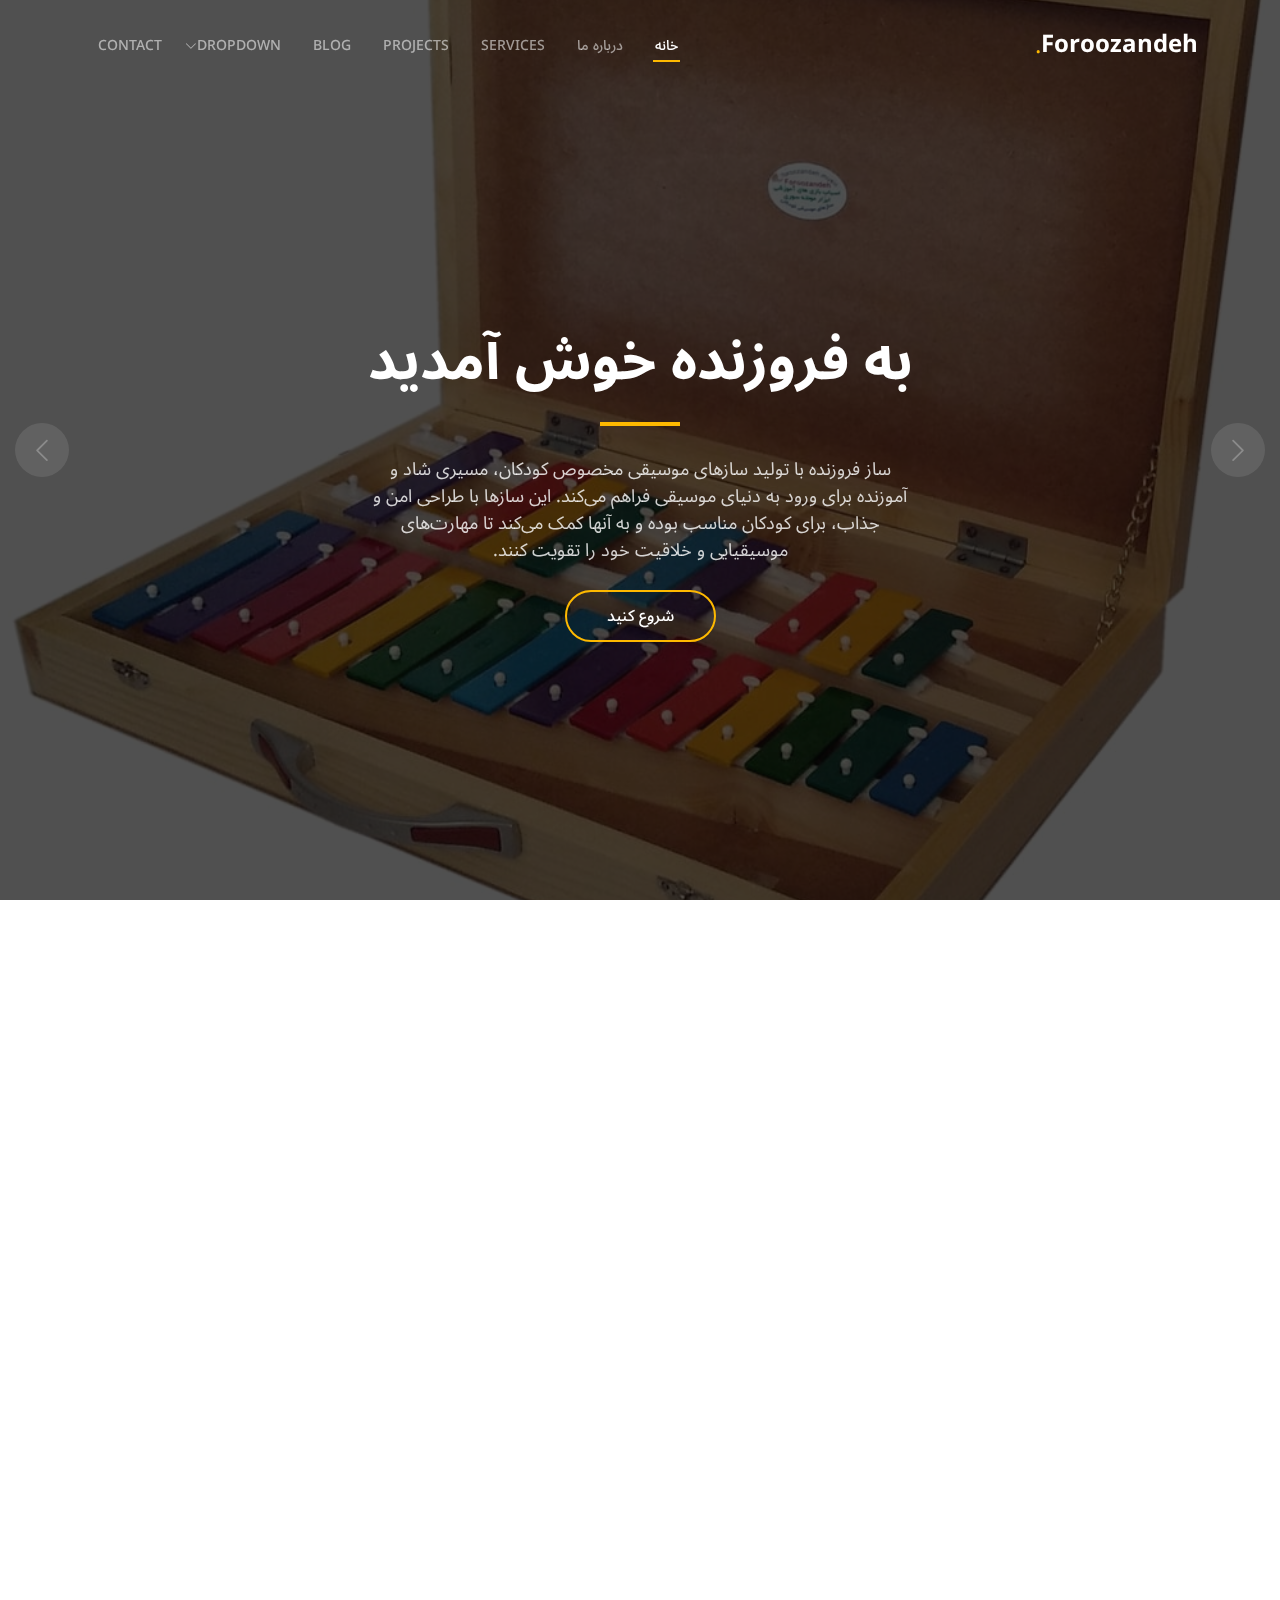
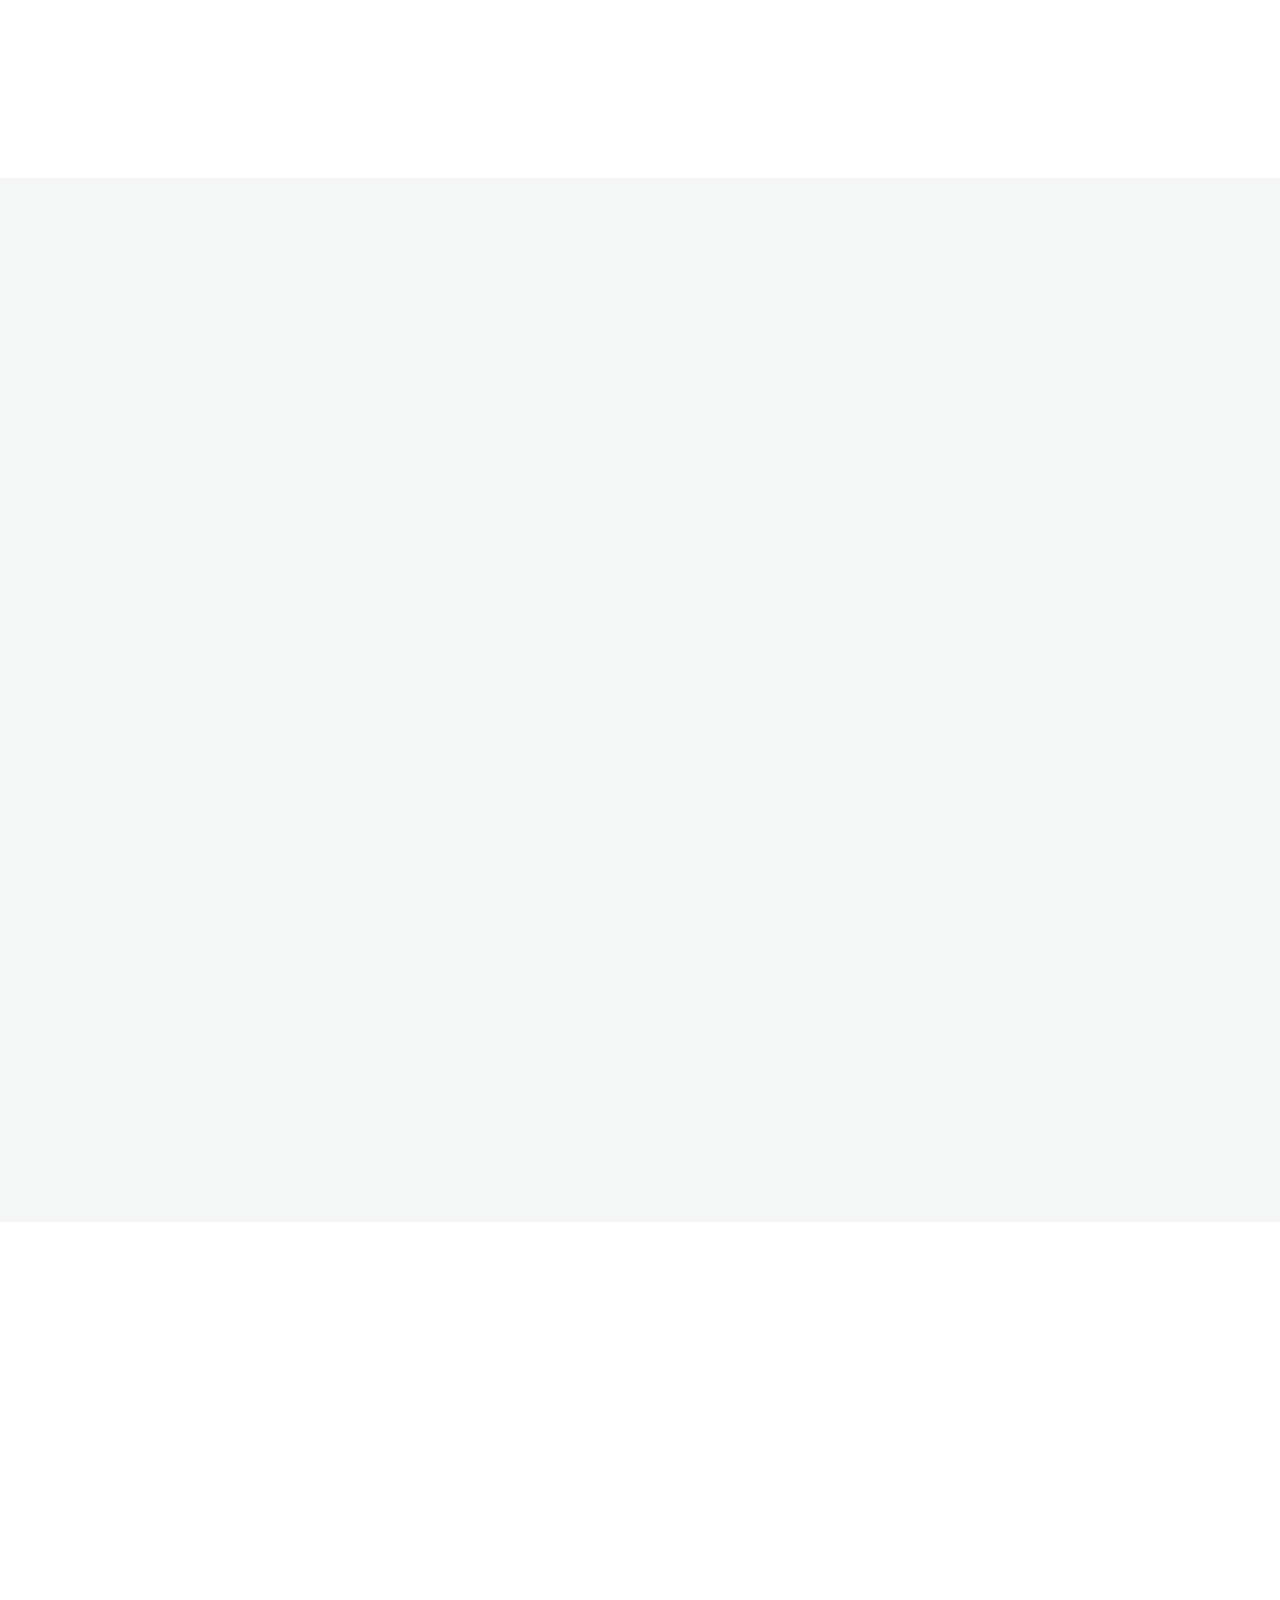
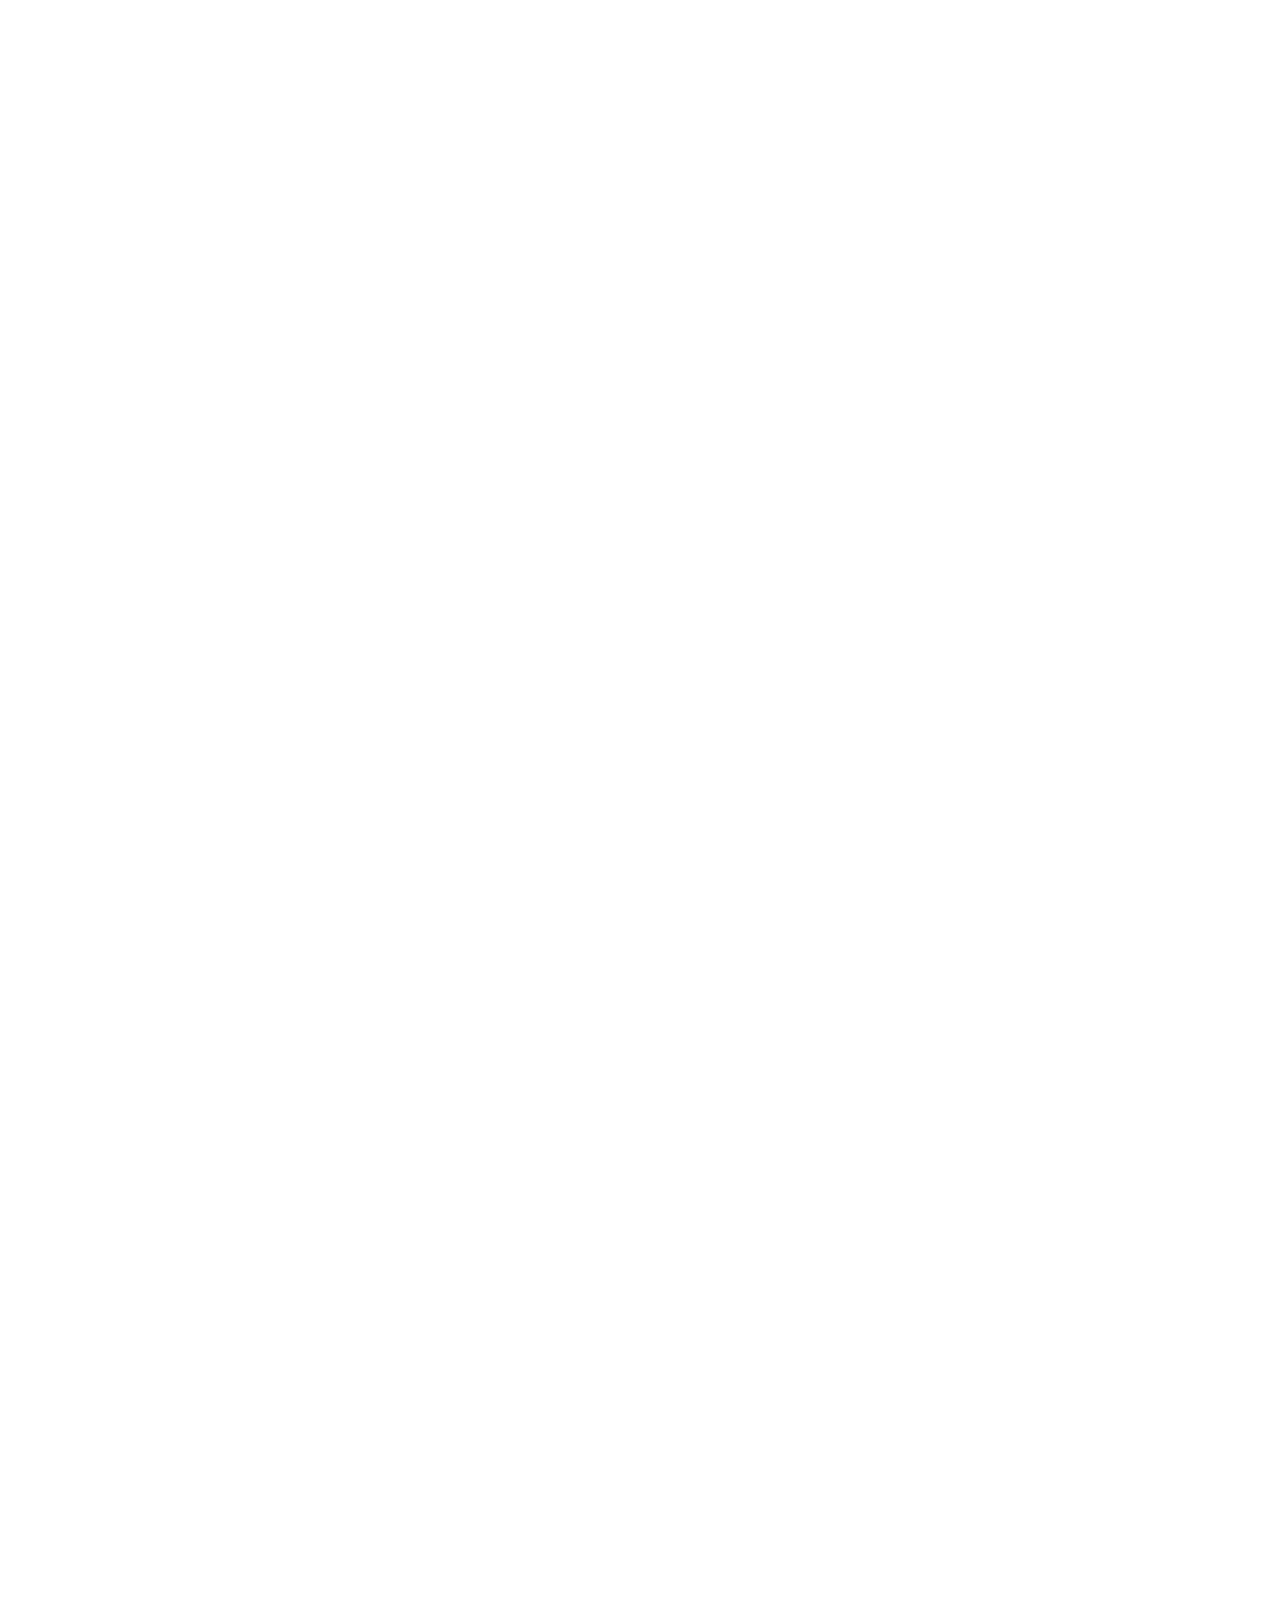
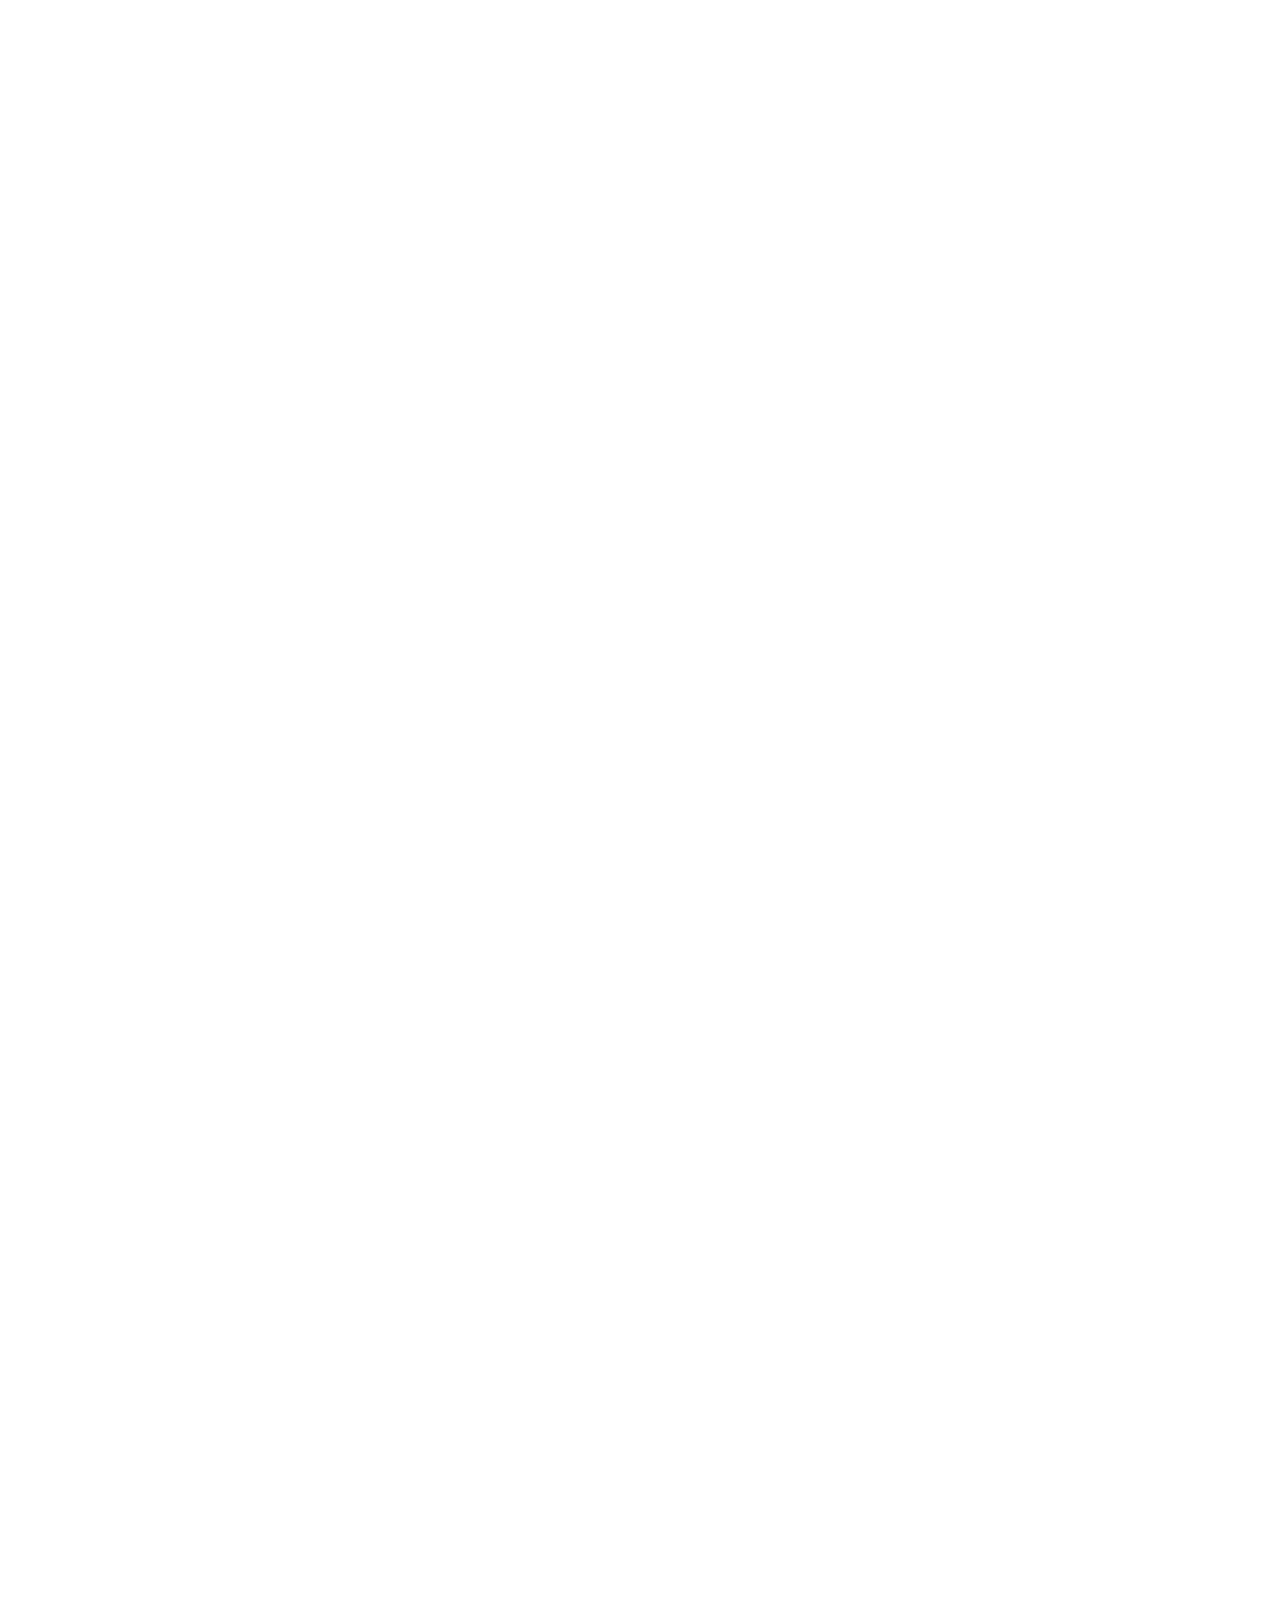
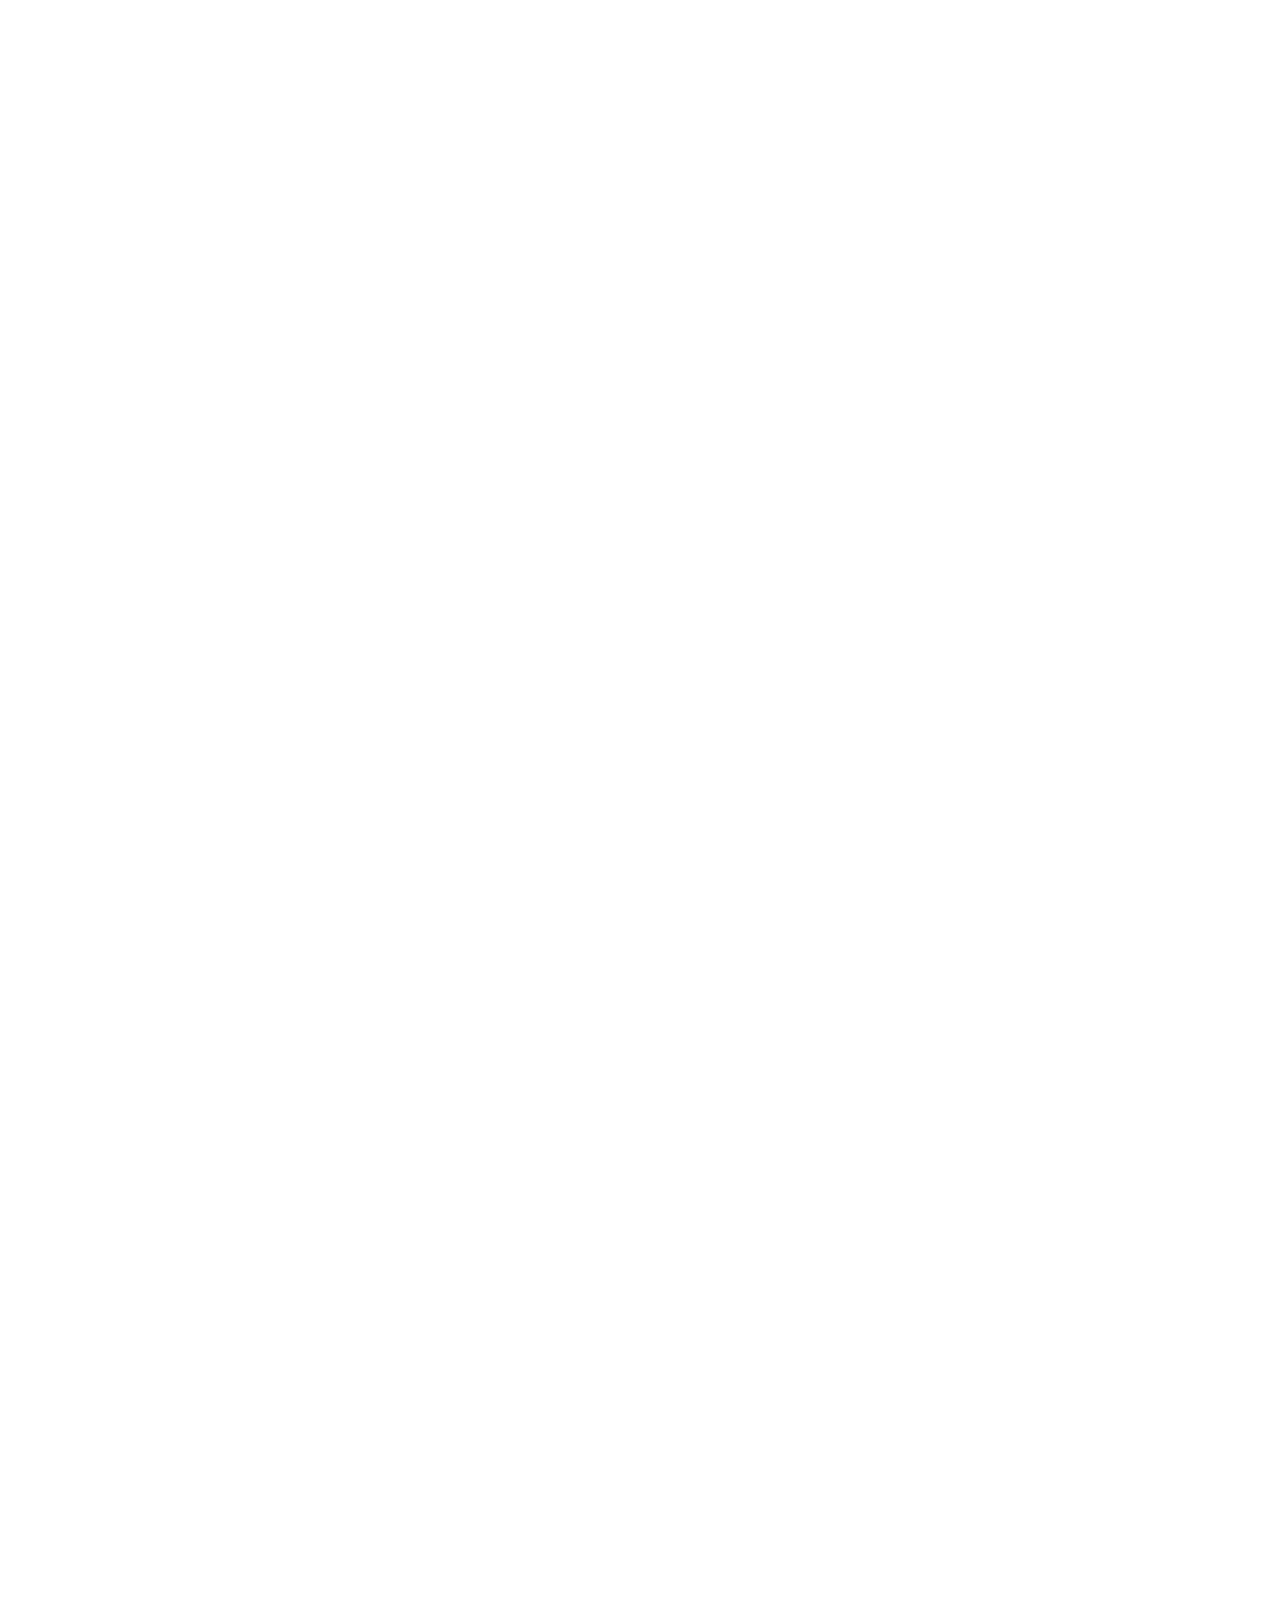
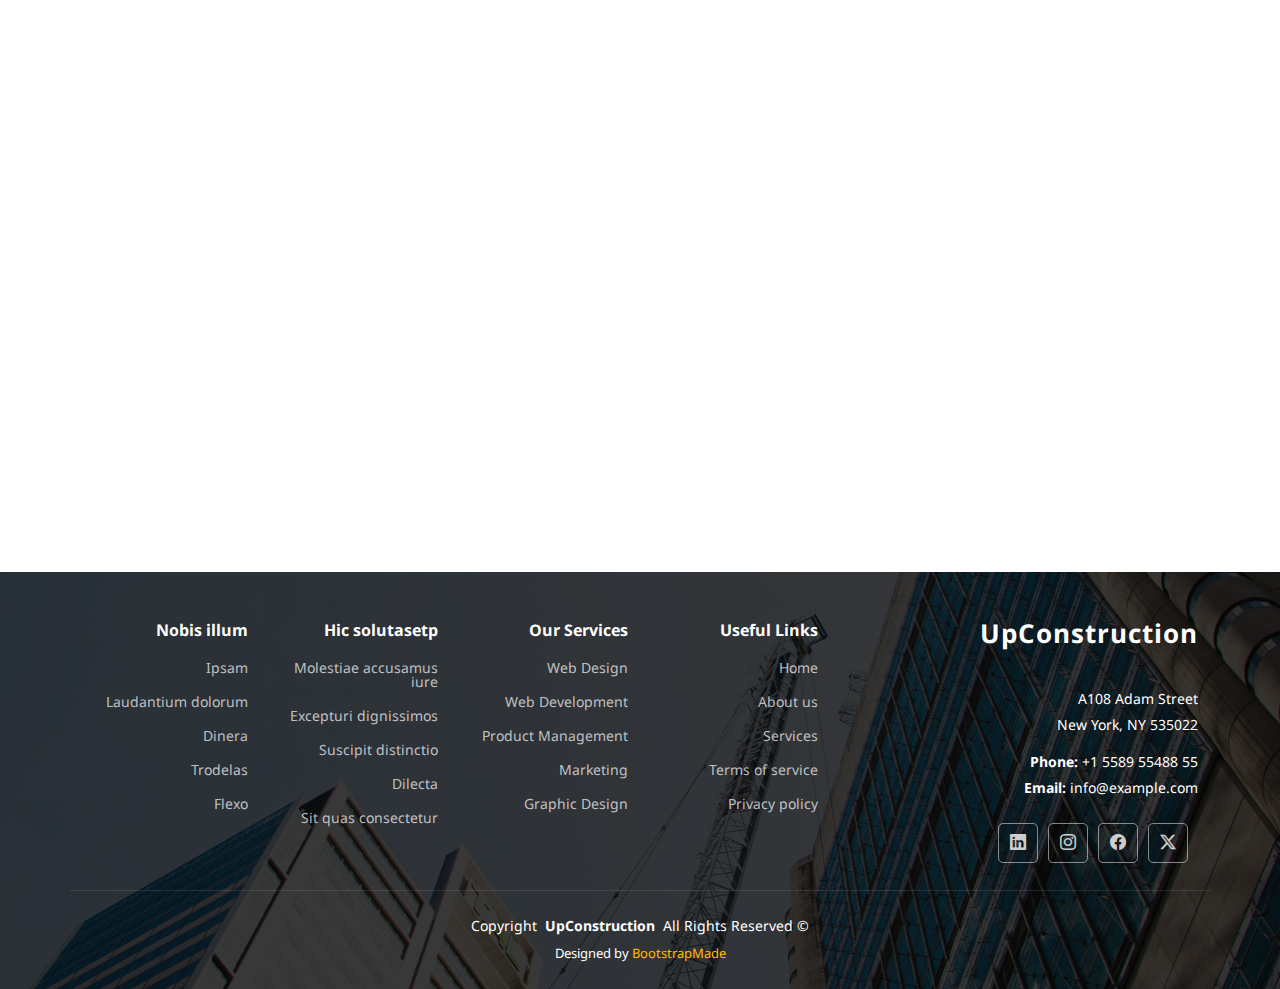
==== commit ba46d01a: "add image icon tab" ====
--- a/index.html
+++ b/index.html
@@ -312,7 +312,7 @@
     </section><!-- /Services Section -->
 
     <!-- Alt Services Section -->
-   <!--  <section id="alt-services" class="alt-services section">
+   <section id="alt-services" class="alt-services section">
 
       <div class="container">
 
@@ -320,43 +320,42 @@
           <div class="features-image col-lg-6" data-aos="fade-up" data-aos-delay="100"><img src="assets/img/alt-services.jpg" alt=""></div>
 
           <div class="col-lg-5 d-flex flex-column justify-content-center" data-aos="fade-up" data-aos-delay="200">
-            <h3>Enim quis est voluptatibus aliquid consequatur fugiat</h3>
-            <p>Esse voluptas cumque vel exercitationem. Reiciendis est hic accusamus. Non ipsam et sed minima temporibus laudantium. Soluta voluptate sed facere corporis dolores excepturi</p>
+            <h3>تجربه‌ای متفاوت با سازهای کودکانه فروزنده</h3>
+            <p>سازهای کودکانه فروزنده با طراحی‌ای خاص و منحصر‌به‌فرد، به کودکان کمک می‌کنند تا موسیقی را به شیوه‌ای جذاب و آموزنده کشف کنند. این محصولات، ایمنی و خلاقیت را در کنار هم برای کودکان فراهم می‌آورند.</p>
 
             <div class="icon-box d-flex position-relative" data-aos="fade-up" data-aos-delay="300">
               <i class="bi bi-easel flex-shrink-0"></i>
               <div>
-                <h4><a href="" class="stretched-link">Lorem Ipsum</a></h4>
-                <p>Voluptatum deleniti atque corrupti quos dolores et quas molestias excepturi sint occaecati cupiditate non provident</p>
+                <h4><a href="" class="stretched-link">تجربه‌ی شاد موسیقی</a></h4>
+                <p>سازهای فروزنده با طراحی مناسب برای کودکان، به تقویت خلاقیت و هوش موسیقیایی آن‌ها کمک می‌کنند و تجربه‌ای شاد و لذت‌بخش از نواختن ساز را به آن‌ها ارائه می‌دهند.</p>
               </div>
            
           
            
            
-            </div>   -->
-            <!-- End Icon Box -->
+            </div>  <!-- End Icon Box -->
 
             <div class="icon-box d-flex position-relative" data-aos="fade-up" data-aos-delay="400">
               <i class="bi bi-patch-check flex-shrink-0"></i>
               <div>
-                <h4><a href="" class="stretched-link">Nemo Enim</a></h4>
-                <p>At vero eos et accusamus et iusto odio dignissimos ducimus qui blanditiis praesentium voluptatum deleniti atque</p>
+                <h4><a href="" class="stretched-link">نوای خلاقیت</a></h4>
+                <p>با سازهای فروزنده، هر کودک می‌تواند نوای دل‌نشین خلاقیت خود را نواخته و دنیای شگفت‌انگیز موسیقی را کشف کند. این سازها راهی امن و دل‌نشین برای ورود به دنیای موسیقی هستند.</p>
               </div>
             </div><!-- End Icon Box -->
 
             <div class="icon-box d-flex position-relative" data-aos="fade-up" data-aos-delay="500">
               <i class="bi bi-brightness-high flex-shrink-0"></i>
               <div>
-                <h4><a href="" class="stretched-link">Dine Pad</a></h4>
-                <p>Explicabo est voluptatum asperiores consequatur magnam. Et veritatis odit. Sunt aut deserunt minus aut eligendi omnis</p>
+                <h4><a href="" class="stretched-link">کیفیت و ایمنی در کنار هم</a></h4>
+                <p>تمامی سازهای فروزنده از مواد باکیفیت و امن ساخته شده‌اند تا والدین با خیالی آسوده شاهد پیشرفت کودکان خود در نواختن و لذت بردن از موسیقی باشند.</p>
               </div>
             </div><!-- End Icon Box -->
 
             <div class="icon-box d-flex position-relative" data-aos="fade-up" data-aos-delay="600">
               <i class="bi bi-brightness-high flex-shrink-0"></i>
               <div>
-                <h4><a href="" class="stretched-link">Tride clov</a></h4>
-                <p>Est voluptatem labore deleniti quis a delectus et. Saepe dolorem libero sit non aspernatur odit amet. Et eligendi</p>
+                <h4><a href="" class="stretched-link">انتخابی هوشمندانه برای آینده‌ای هنری</a></h4>
+                <p>سازهای فروزنده نه تنها به کودکان امکان می‌دهند مهارت‌های موسیقی خود را بهبود ببخشند، بلکه با ایجاد شور و شوق در یادگیری، راهی به سوی آینده‌ای هنری برای آن‌ها باز می‌کنند.</p>
               </div>
             </div><!-- End Icon Box -->
 
@@ -376,25 +375,25 @@
 
           <li class="nav-item col-3" role="presentation">
             <a class="nav-link active show" data-bs-toggle="tab" data-bs-target="#features-tab-1" aria-selected="true" role="tab">
-              <h4>Modisit</h4>
+              <h4>سازشناسی</h4>
             </a>
           </li><!-- End tab nav item -->
 
           <li class="nav-item col-3" role="presentation">
             <a class="nav-link" data-bs-toggle="tab" data-bs-target="#features-tab-2" aria-selected="false" tabindex="-1" role="tab">
-              <h4>Praesenti</h4>
+              <h4>آموزش موسیقی </h4>
             </a><!-- End tab nav item -->
 
           </li>
           <li class="nav-item col-3" role="presentation">
             <a class="nav-link" data-bs-toggle="tab" data-bs-target="#features-tab-3" aria-selected="false" tabindex="-1" role="tab">
-              <h4>Explica</h4>
+              <h4>کشف خلاقیت</h4>
             </a>
           </li><!-- End tab nav item -->
 
           <li class="nav-item col-3" role="presentation">
             <a class="nav-link" data-bs-toggle="tab" data-bs-target="#features-tab-4" aria-selected="false" tabindex="-1" role="tab">
-              <h4>Nostrum</h4>
+              <h4>تجربه‌ی موسیقی</h4>
             </a>
           </li><!-- End tab nav item -->
 
@@ -405,15 +404,14 @@
           <div class="tab-pane fade active show" id="features-tab-1" role="tabpanel">
             <div class="row">
               <div class="col-lg-6 order-2 order-lg-1 mt-3 mt-lg-0 d-flex flex-column justify-content-center">
-                <h3>Voluptatem dignissimos provident</h3>
+                <h3>سازهای ایمن و مناسب برای کودکان</h3>
                 <p class="fst-italic">
-                  Lorem ipsum dolor sit amet, consectetur adipiscing elit, sed do eiusmod tempor incididunt ut labore et dolore
-                  magna aliqua.
+                    سازهای فروزنده با طراحی ویژه‌ای که برای امنیت و راحتی کودکان در نظر گرفته شده است، امکان یادگیری موسیقی را به شیوه‌ای امن و لذت‌بخش فراهم می‌کند.
                 </p>
                 <ul>
-                  <li><i class="bi bi-check2-all"></i> <span>Ullamco laboris nisi ut aliquip ex ea commodo consequat.</span></li>
-                  <li><i class="bi bi-check2-all"></i> <span>Duis aute irure dolor in reprehenderit in voluptate velit.</span></li>
-                  <li><i class="bi bi-check2-all"></i> <span>Ullamco laboris nisi ut aliquip ex ea commodo consequat. Duis aute irure dolor in reprehenderit in voluptate trideta storacalaperda mastiro dolore eu fugiat nulla pariatur.</span></li>
+                    <li><i class="bi bi-check2-all"></i> <span>استفاده از مواد با کیفیت و ایمن برای سازها.</span></li>
+                    <li><i class="bi bi-check2-all"></i> <span>طراحی ارگونومیک متناسب با دست‌های کوچک کودکان.</span></li>
+                    <li><i class="bi bi-check2-all"></i> <span>آموزش موسیقی بدون نگرانی از خطرات برای کودکان.</span></li>
                 </ul>
               </div>
               <div class="col-lg-6 order-1 order-lg-2 text-center">
@@ -425,18 +423,16 @@
           <div class="tab-pane fade" id="features-tab-2" role="tabpanel">
             <div class="row">
               <div class="col-lg-6 order-2 order-lg-1 mt-3 mt-lg-0 d-flex flex-column justify-content-center">
-                <h3>Neque exercitationem debitis</h3>
+                <h3>آموزش خلاقیت از طریق موسیقی</h3>
                 <p class="fst-italic">
-                  Lorem ipsum dolor sit amet, consectetur adipiscing elit, sed do eiusmod tempor incididunt ut labore et dolore
-                  magna aliqua.
+                    با سازهای فروزنده، کودکان نه تنها نواختن موسیقی را می‌آموزند، بلکه خلاقیت خود را نیز تقویت کرده و اعتماد به نفس خود را در این مسیر افزایش می‌دهند.
                 </p>
                 <ul>
-                  <li><i class="bi bi-check2-all"></i> <span>Ullamco laboris nisi ut aliquip ex ea commodo consequat.</span></li>
-                  <li><i class="bi bi-check2-all"></i> <span>Duis aute irure dolor in reprehenderit in voluptate velit.</span></li>
-                  <li><i class="bi bi-check2-all"></i> <span>Provident mollitia neque rerum asperiores dolores quos qui a. Ipsum neque dolor voluptate nisi sed.</span></li>
-                  <li><i class="bi bi-check2-all"></i> <span>Ullamco laboris nisi ut aliquip ex ea commodo consequat. Duis aute irure dolor in reprehenderit in voluptate trideta storacalaperda mastiro dolore eu fugiat nulla pariatur.</span></li>
+                    <li><i class="bi bi-check2-all"></i> <span>تقویت خلاقیت کودکان از طریق یادگیری موسیقی.</span></li>
+                    <li><i class="bi bi-check2-all"></i> <span>روش‌های جذاب و سرگرم‌کننده برای آموزش مفاهیم موسیقی.</span></li>
+                    <li><i class="bi bi-check2-all"></i> <span>پرورش اعتماد به نفس و مهارت‌های اجتماعی در کودکان.</span></li>
                 </ul>
-              </div>
+                </div>
               <div class="col-lg-6 order-1 order-lg-2 text-center">
                 <img src="assets/img/features-2.jpg" alt="" class="img-fluid">
               </div>
@@ -446,16 +442,15 @@
           <div class="tab-pane fade" id="features-tab-3" role="tabpanel">
             <div class="row">
               <div class="col-lg-6 order-2 order-lg-1 mt-3 mt-lg-0 d-flex flex-column justify-content-center">
-                <h3>Voluptatibus commodi accusamu</h3>
+                <h3>تنوع در انتخاب سازهای موسیقی</h3>
+                <p class="fst-italic">
+                    فروزنده طیف گسترده‌ای از سازهای کودکانه را با کیفیت بالا ارائه می‌دهد که هر کدام از آن‌ها به کودکان اجازه می‌دهد تا بر اساس علاقه و استعداد خود ساز مورد نظر را انتخاب کنند.
+                </p>
                 <ul>
-                  <li><i class="bi bi-check2-all"></i> <span>Ullamco laboris nisi ut aliquip ex ea commodo consequat.</span></li>
-                  <li><i class="bi bi-check2-all"></i> <span>Duis aute irure dolor in reprehenderit in voluptate velit.</span></li>
-                  <li><i class="bi bi-check2-all"></i> <span>Provident mollitia neque rerum asperiores dolores quos qui a. Ipsum neque dolor voluptate nisi sed.</span></li>
+                    <li><i class="bi bi-check2-all"></i> <span>ارائه سازهای متنوع مناسب برای تمامی سلیقه‌ها.</span></li>
+                    <li><i class="bi bi-check2-all"></i> <span>سازهایی با کیفیت بالا برای ایجاد صدای واقعی و دلنشین.</span></li>
+                    <li><i class="bi bi-check2-all"></i> <span>طراحی منحصربه‌فرد برای هر گروه سنی.</span></li>
                 </ul>
-                <p class="fst-italic">
-                  Lorem ipsum dolor sit amet, consectetur adipiscing elit, sed do eiusmod tempor incididunt ut labore et dolore
-                  magna aliqua.
-                </p>
               </div>
               <div class="col-lg-6 order-1 order-lg-2 text-center">
                 <img src="assets/img/features-3.jpg" alt="" class="img-fluid">
@@ -466,15 +461,14 @@
           <div class="tab-pane fade" id="features-tab-4" role="tabpanel">
             <div class="row">
               <div class="col-lg-6 order-2 order-lg-1 mt-3 mt-lg-0 d-flex flex-column justify-content-center">
-                <h3>Omnis fugiat ea explicabo sunt</h3>
+                <h3>تجربه‌ای لذت‌بخش و ماندگار</h3>
                 <p class="fst-italic">
-                  Lorem ipsum dolor sit amet, consectetur adipiscing elit, sed do eiusmod tempor incididunt ut labore et dolore
-                  magna aliqua.
+                    سازهای فروزنده فرصتی عالی برای کودکان فراهم می‌کنند تا با یادگیری موسیقی، تجربه‌ای لذت‌بخش و به یادماندنی داشته باشند که برای همیشه در خاطرشان می‌ماند.
                 </p>
                 <ul>
-                  <li><i class="bi bi-check2-all"></i> <span>Ullamco laboris nisi ut aliquip ex ea commodo consequat.</span></li>
-                  <li><i class="bi bi-check2-all"></i> <span>Duis aute irure dolor in reprehenderit in voluptate velit.</span></li>
-                  <li><i class="bi bi-check2-all"></i> <span>Ullamco laboris nisi ut aliquip ex ea commodo consequat. Duis aute irure dolor in reprehenderit in voluptate trideta storacalaperda mastiro dolore eu fugiat nulla pariatur.</span></li>
+                    <li><i class="bi bi-check2-all"></i> <span>تجربه‌ای شاد و پرانرژی برای کودکان در مسیر یادگیری موسیقی.</span></li>
+                    <li><i class="bi bi-check2-all"></i> <span>پرورش علاقه به هنر موسیقی از سنین کودکی.</span></li>
+                    <li><i class="bi bi-check2-all"></i> <span>ایجاد خاطرات ماندگار با همراهی سازهای باکیفیت و جذاب.</span></li>
                 </ul>
               </div>
               <div class="col-lg-6 order-1 order-lg-2 text-center">
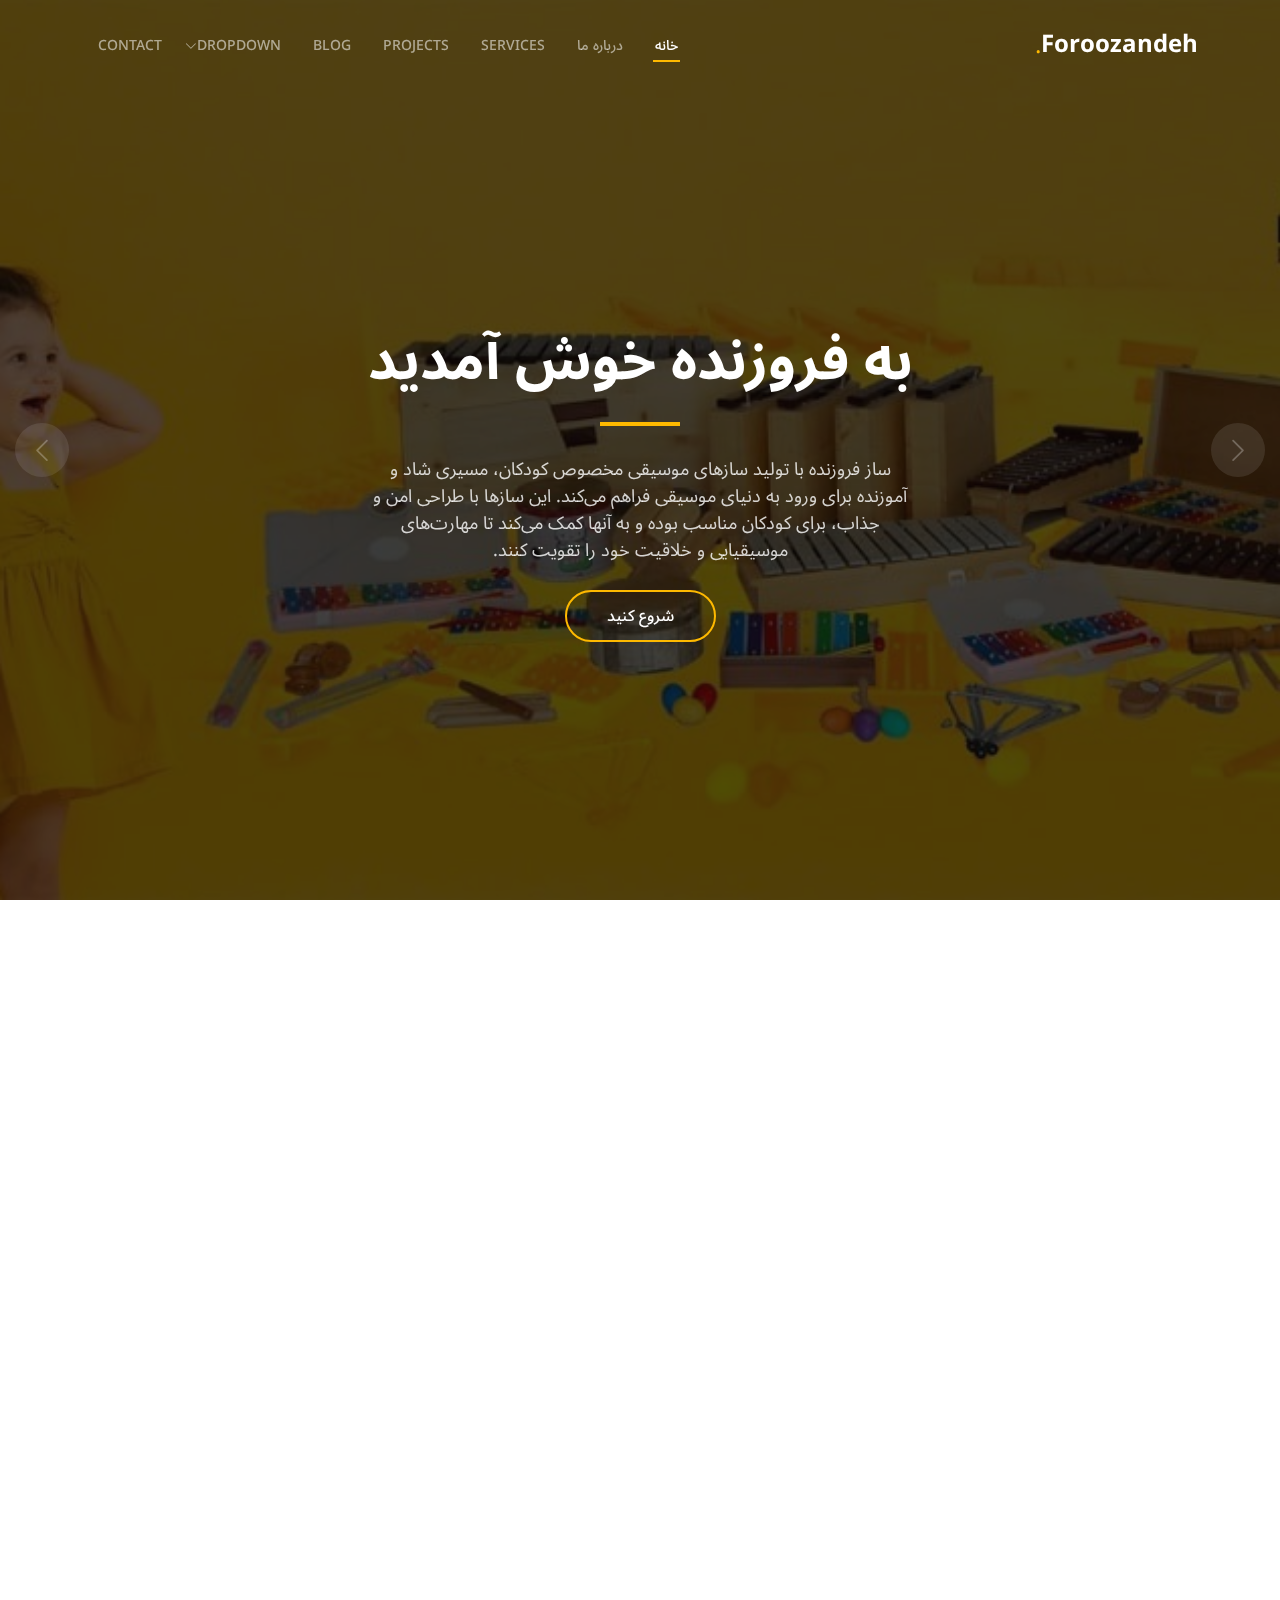
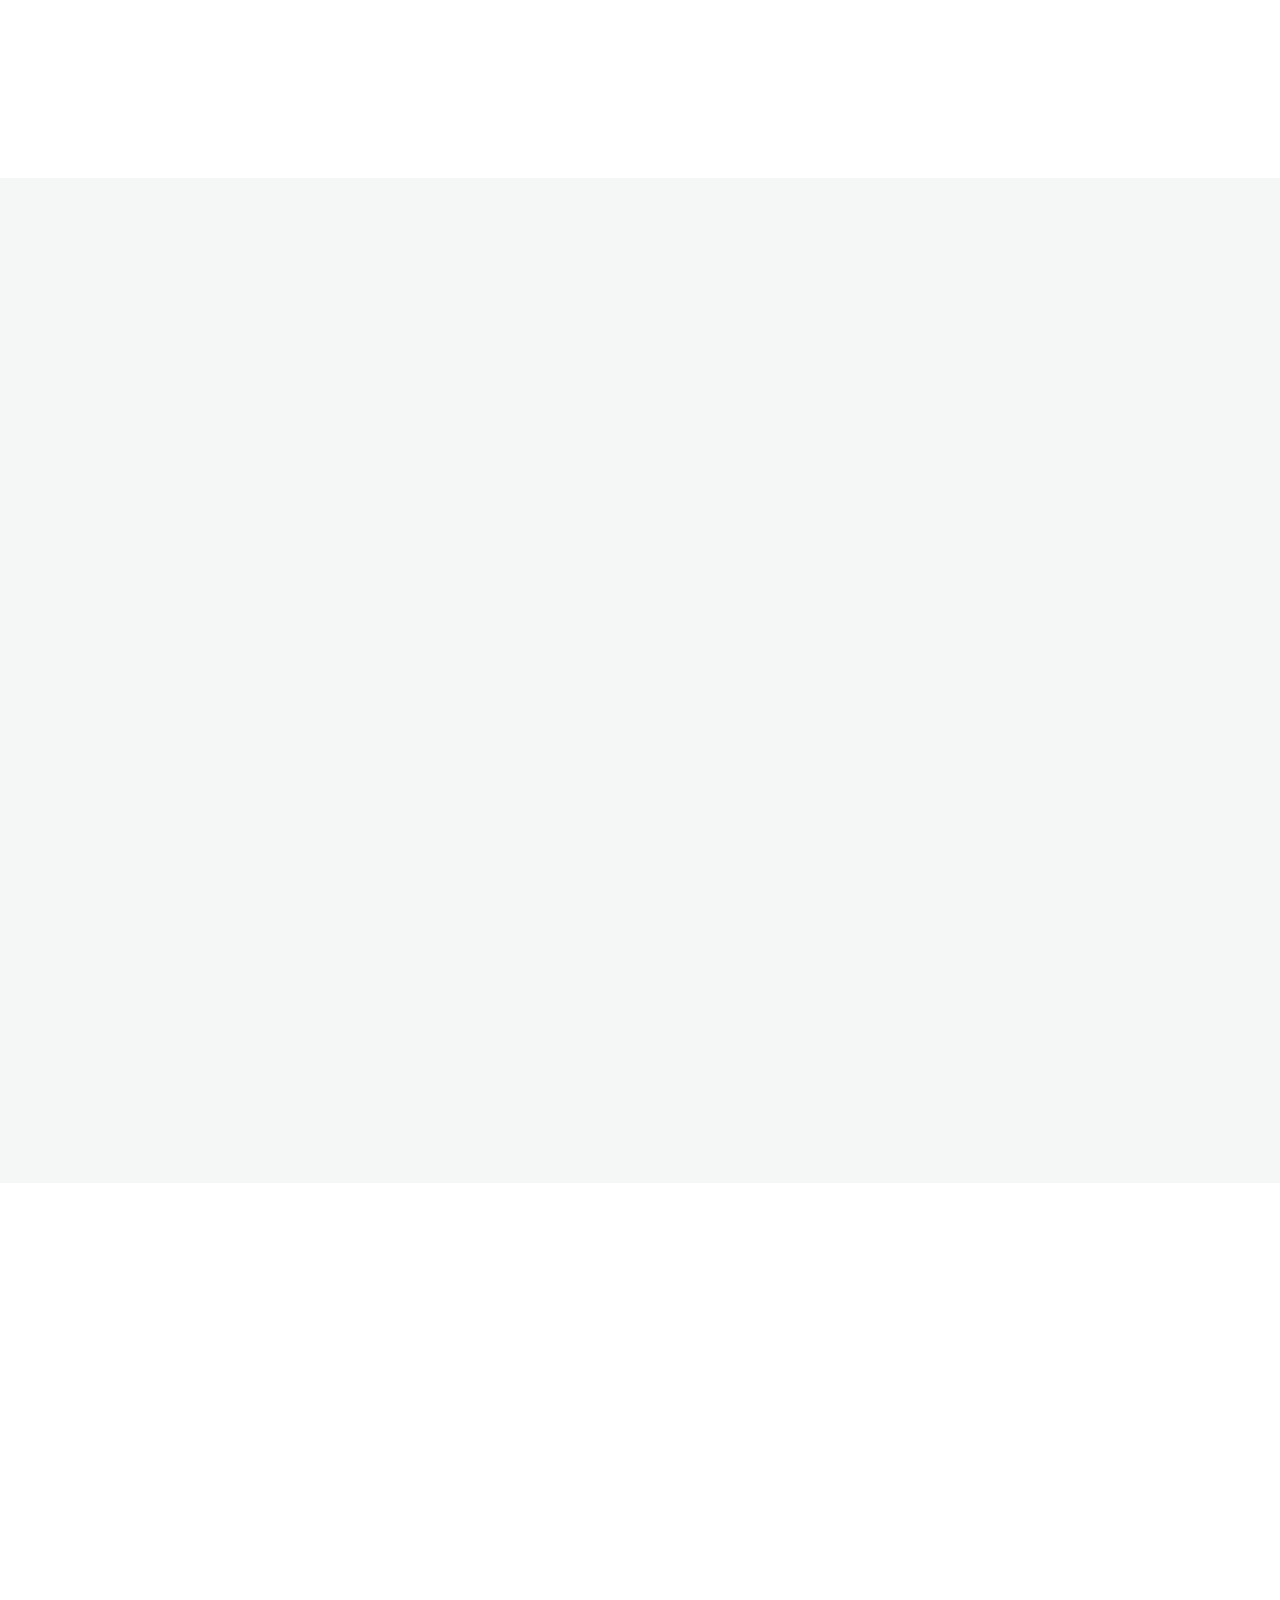
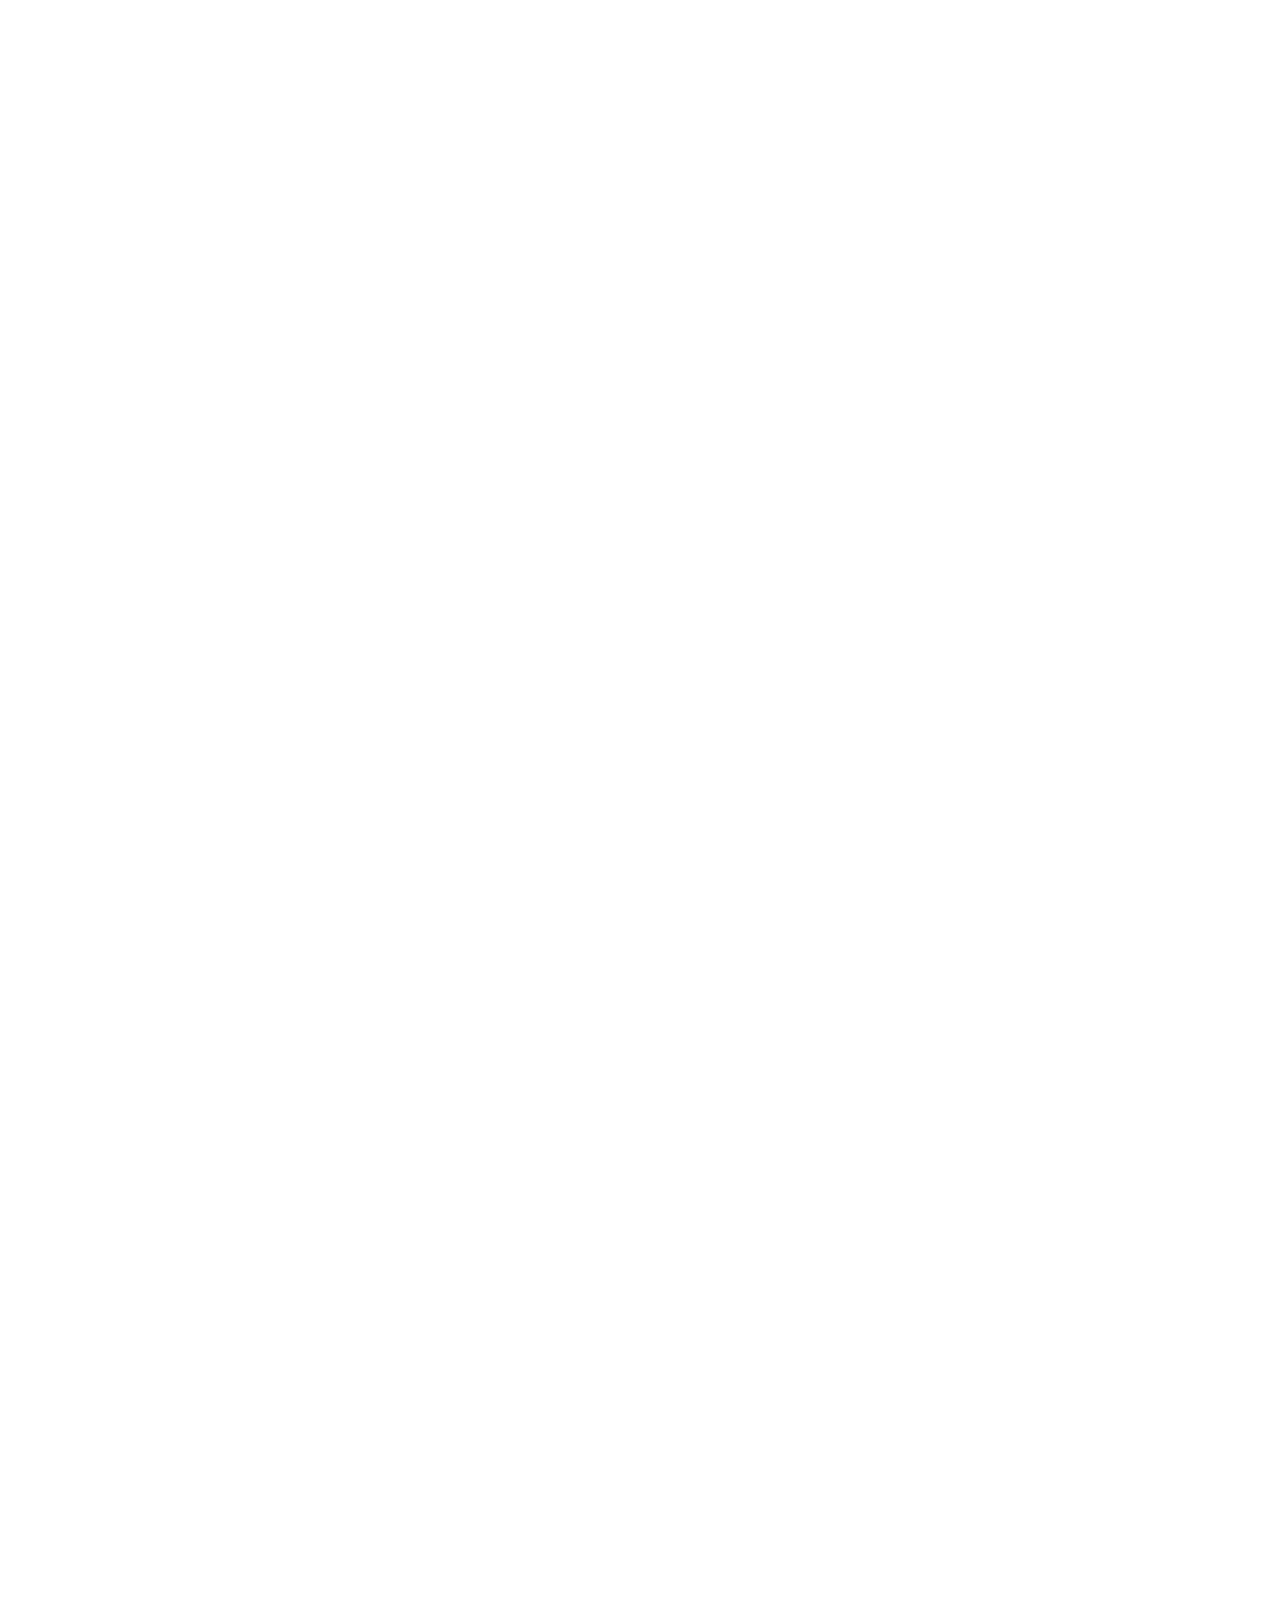
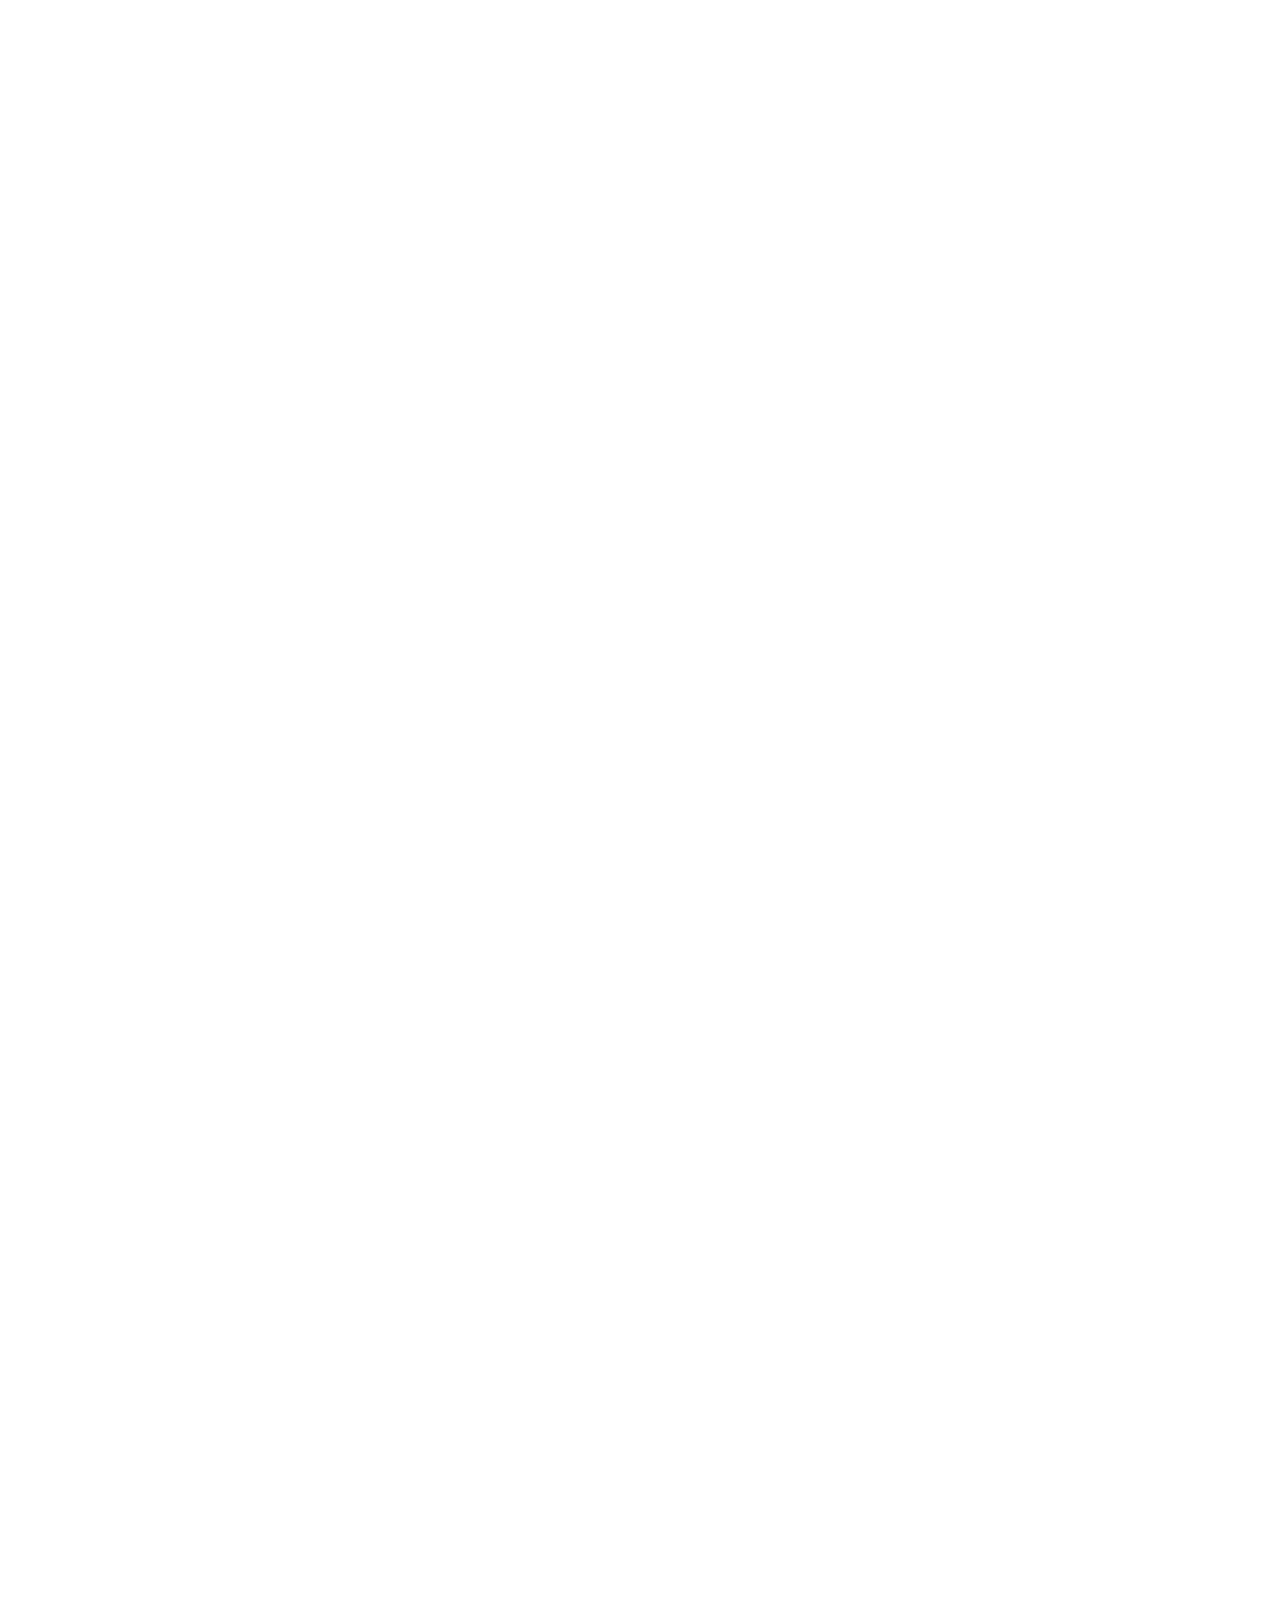
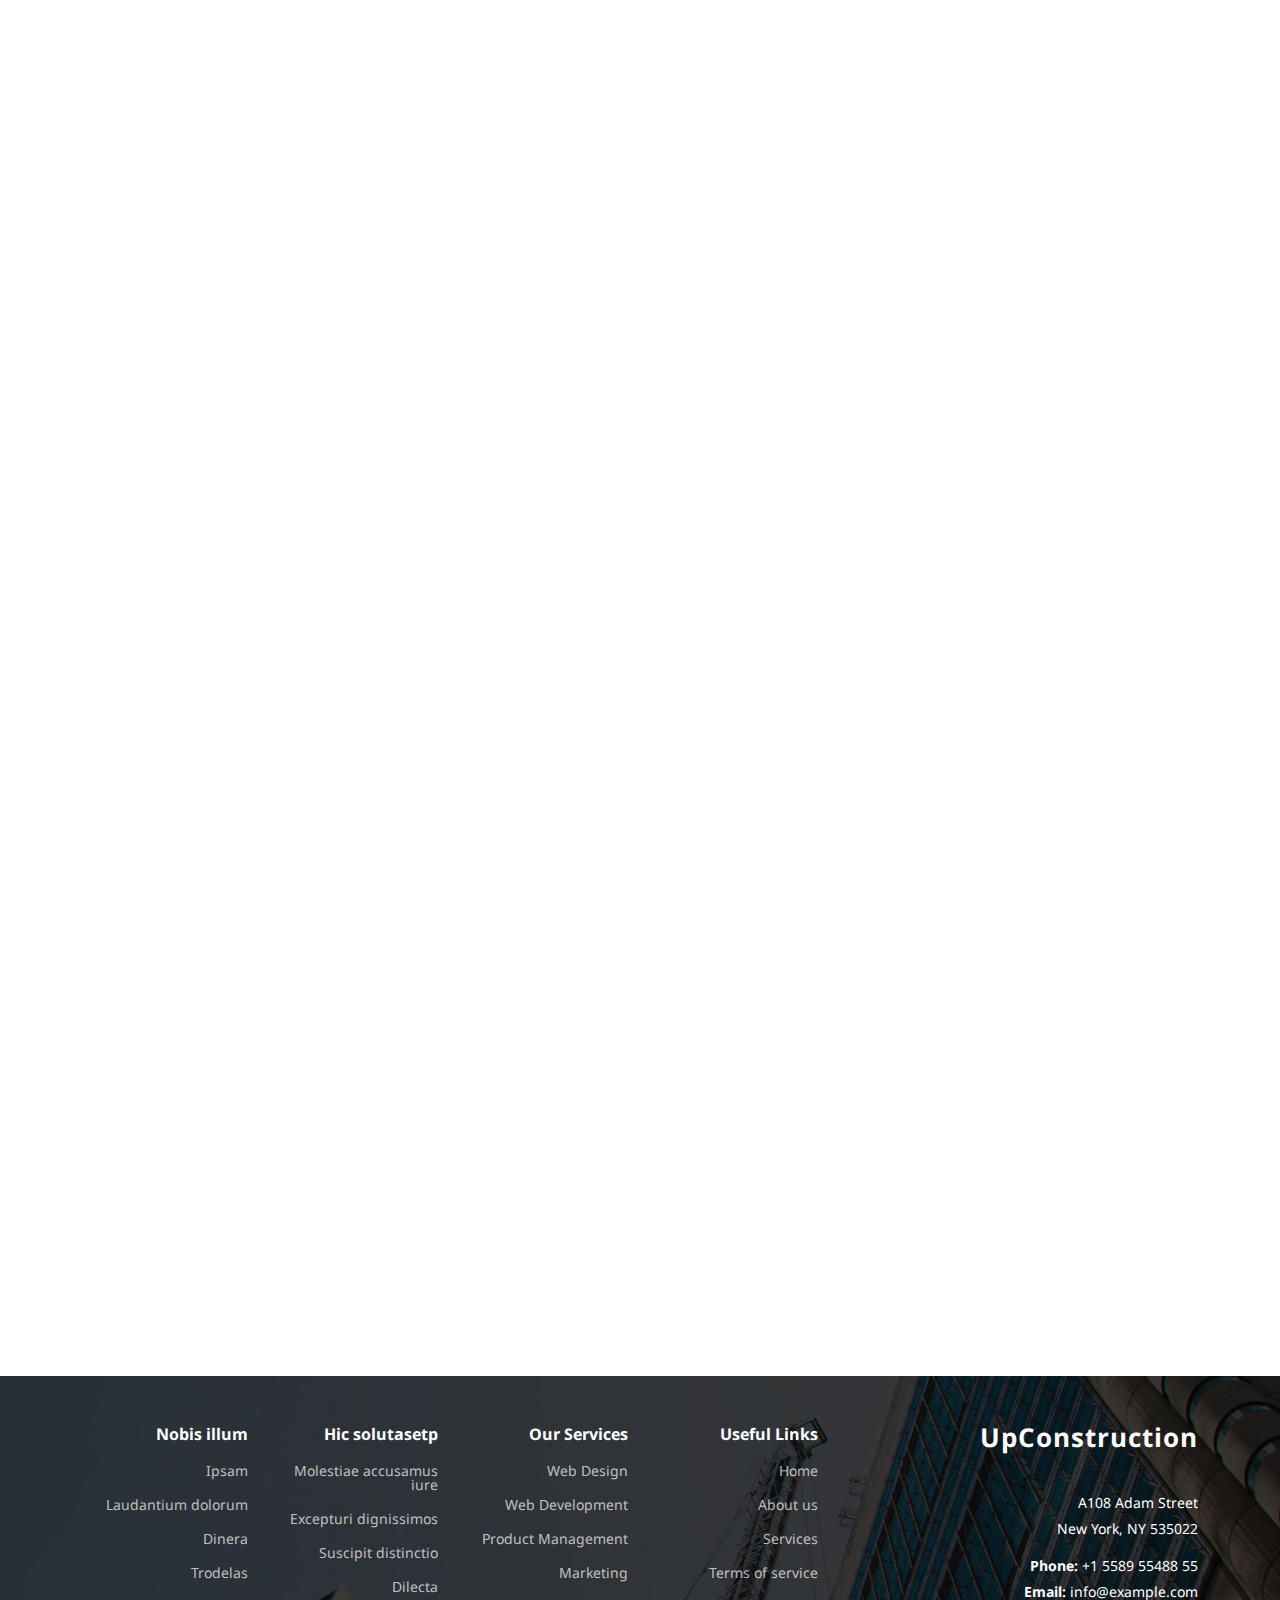
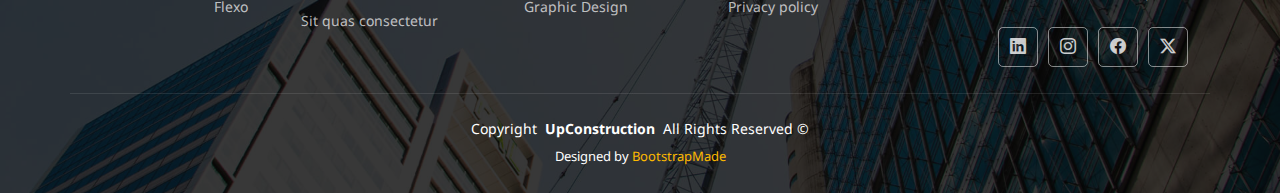
==== commit 3ba8d3ad: "add proudact details" ====
--- a/index.html
+++ b/index.html
@@ -16,6 +16,7 @@
   <link rel="stylesheet" href="https://fonts.googleapis.com/css?family=Sofia">
   <link href="https://fonts.googleapis.com/css2?family=Noto+Sans+Arabic&display=swap" rel="stylesheet">
 
+  <link href="https://fonts.cdnfonts.com/css/iranian-sans" rel="stylesheet">
 
 
   <!-- Vendor CSS Files -->
@@ -105,27 +106,38 @@
     </div>
   </div>
 
-  <div id="hero-carousel" class="carousel slide" data-bs-ride="carousel" data-bs-interval="5000">
-
+  <div id="hero-carousel" class="carousel slide" data-bs-ride="carousel" data-bs-interval="5000" style="background-color: white";>
+
+ 
+
+    <div class="carousel-item active">
+      <img src="assets/img/hero-carousel/hero-carousel-2.jpg" alt=""  style="object-fit:cover;">
+    </div> 
     <div class="carousel-item">
-      <img src="assets/img/hero-carousel/hero-carousel-1.jpg" alt="">
-    </div>
-
-    <div class="carousel-item active">
-      <img src="assets/img/hero-carousel/hero-carousel-2.jpg" alt="">
-    </div>
-
+      <img src="assets/img/hero-carousel/1.jpg"  alt=""  style="object-fit:contain;">
+    </div>
     <div class="carousel-item">
-      <img src="assets/img/hero-carousel/hero-carousel-3.jpg" alt="">
-    </div>
-
+      <img src="assets/img/hero-carousel/2.jpg" alt=""  style="object-fit:contain;">
+    </div>
     <div class="carousel-item">
-      <img src="assets/img/hero-carousel/hero-carousel-4.jpg" alt="">
-    </div>
-
+      <img src="assets/img/hero-carousel/3.jpg" alt="" style="object-fit:cover;">
+    </div>
     <div class="carousel-item">
-      <img src="assets/img/hero-carousel/hero-carousel-5.jpg" alt="">
-    </div>
+      <img src="assets/img/hero-carousel/4.jpg" alt="" style="object-fit:contain;">
+    </div>
+    <div class="carousel-item">
+      <img src="assets/img/hero-carousel/5.jpg" alt="" style="object-fit:contain;">
+    </div>
+    <div class="carousel-item">
+      <img src="assets/img/hero-carousel/6.jpg" alt="" style="object-fit:contain;">
+    </div>
+    <div class="carousel-item">
+      <img src="assets/img/hero-carousel/7.jpg" alt="" style="object-fit:contain;">
+    </div>
+    <div class="carousel-item">
+      <img src="assets/img/hero-carousel/8.jpg" alt=""  style="object-fit:contain;">
+    </div>
+
 
     <a class="carousel-control-prev" href="#hero-carousel" role="button" data-bs-slide="prev">
       <span class="carousel-control-prev-icon bi bi-chevron-left" aria-hidden="true"></span>
@@ -134,6 +146,7 @@
     <a class="carousel-control-next" href="#hero-carousel" role="button" data-bs-slide="next">
       <span class="carousel-control-next-icon bi bi-chevron-right" aria-hidden="true"></span>
     </a>
+    
 
   </div>
 
@@ -160,7 +173,7 @@
             <div class="card-item">
               <div class="row">
                 <div class="col-xl-5">
-                  <div class="card-bg"><img src="assets/img/1.jpg" alt=""></div>
+                  <div class="card-bg"><img src="assets/img/1.jpg" alt="" style="object-fit:contain;"></div>
                 </div>
                 <div class="col-xl-7 d-flex align-items-center">
                   <div class="card-body">
@@ -176,7 +189,7 @@
             <div class="card-item">
               <div class="row">
                 <div class="col-xl-5">
-                  <div class="card-bg"><img src="assets/img/2.jpg" alt=""></div>
+                  <div class="card-bg"><img src="assets/img/2.jpg" alt="" style="object-fit:contain;"></div>
                 </div>
                 <div class="col-xl-7 d-flex align-items-center">
                   <div class="card-body">
@@ -192,7 +205,7 @@
             <div class="card-item">
               <div class="row">
                 <div class="col-xl-5">
-                  <div class="card-bg"><img src="assets/img/3.jpg" alt=""></div>
+                  <div class="card-bg"><img src="assets/img/3.jpg" alt="" style="object-fit:contain;"></div>
                 </div>
                 <div class="col-xl-7 d-flex align-items-center">
                   <div class="card-body">
@@ -208,7 +221,7 @@
             <div class="card-item">
               <div class="row">
                 <div class="col-xl-5">
-                  <div class="card-bg"><img src="assets/img/4.jpg" alt=""></div>
+                  <div class="card-bg"><img src="assets/img/4.jpg" alt="" style="object-fit:contain;"></div>
                 </div>
                 <div class="col-xl-7 d-flex align-items-center">
                   <div class="card-body">
@@ -242,7 +255,7 @@
           <div class="col-lg-4 col-md-6" data-aos="fade-up" data-aos-delay="100">
             <div class="service-item  position-relative">
               <div class="icon">
-                <i class="fa-solid fa-mountain-city"></i>
+                <i class="fa-solid fa-drum"></i>
               </div>
               <h3>سازهای کودکانه</h3>
               <p>محصولات ما با دقت طراحی شده‌اند تا به کودکان کمک کنند تا به سادگی و با لذت، دنیای موسیقی را کشف کنند. هر ساز به گونه‌ای ساخته شده که تجربه‌ای بی‌نظیر از نواختن را برای کودکان فراهم آورد.</p>
@@ -253,33 +266,33 @@
           <div class="col-lg-4 col-md-6" data-aos="fade-up" data-aos-delay="200">
             <div class="service-item position-relative">
               <div class="icon">
-                <i class="fa-solid fa-arrow-up-from-ground-water"></i>
+                <i class="fa-solid fa-school"></i>
               </div>
               <h3>یادگیری آسان</h3>
               <p>ازهای فروزنده به همراه راهنماهای ساده و قابل فهم، به کودکان امکان یادگیری سریع و آسان را می‌دهند. ما بر این باوریم که آموزش موسیقی باید برای همه لذت‌بخش باشد.</p>
-              <a href="#" class="readmore stretched-link">Read more <i class="bi bi-arrow-right"></i></a>
+              <!-- <a href="#" class="readmore stretched-link">Read more <i class="bi bi-arrow-right"></i></a> -->
             </div>
           </div><!-- End Service Item -->
 
           <div class="col-lg-4 col-md-6" data-aos="fade-up" data-aos-delay="300">
             <div class="service-item position-relative">
               <div class="icon">
-                <i class="fa-solid fa-compass-drafting"></i>
+                <i class="fa-brands fa-cloudversify"></i>
               </div>
               <h3>تنوع در محصولات</h3>
               <p>با مجموعه‌ای متنوع از سازهای کودکانه، ما تلاش می‌کنیم تا هر کودک بتواند ساز مورد علاقه خود را پیدا کند. از طبلک‌ها تا زیلوفون‌ها، هر ساز به گونه‌ای طراحی شده که جذاب و کاربرپسند باشد.</p>
-              <a href="#" class="readmore stretched-link">Read more <i class="bi bi-arrow-right"></i></a>
+             <!-- <a href="#" class="readmore stretched-link">Read more <i class="bi bi-arrow-right"></i></a> -->
             </div>
           </div><!-- End Service Item -->
 
           <div class="col-lg-4 col-md-6" data-aos="fade-up" data-aos-delay="400">
             <div class="service-item position-relative">
               <div class="icon">
-                <i class="fa-solid fa-trowel-bricks"></i>
+                <i class="fa-solid fa-face-grin-stars"></i>
               </div>
               <h3>کیفیت و ایمنی</h3>
               <p>تمامی سازهای ما از مواد باکیفیت و ایمن برای کودکان ساخته شده‌اند. ما به سلامت و ایمنی کودکان اهمیت می‌دهیم و سازهای خود را با دقت کنترل کیفیت می‌کنیم.</p>
-              <a href="#" class="readmore stretched-link">Read more <i class="bi bi-arrow-right"></i></a>
+            <!-- <a href="#" class="readmore stretched-link">Read more <i class="bi bi-arrow-right"></i></a> -->
             </div>
           </div><!-- End Service Item -->
 
@@ -290,18 +303,18 @@
               </div>
               <h3>تجربه‌ای فراموش‌نشدنی</h3>
               <p>با سازهای فروزنده، هر کودک می‌تواند تجربه‌ای فراموش‌نشدنی از نواختن و کشف موسیقی داشته باشد. ما به آنها کمک می‌کنیم تا عشق به موسیقی را در خود پرورش دهند.</p>
-              <a href="#" class="readmore stretched-link">Read more <i class="bi bi-arrow-right"></i></a>
+              <!--<a href="#" class="readmore stretched-link">Read more <i class="bi bi-arrow-right"></i></a> -->
             </div>
           </div><!-- End Service Item -->
 
           <div class="col-lg-4 col-md-6" data-aos="fade-up" data-aos-delay="600">
             <div class="service-item position-relative">
               <div class="icon">
-                <i class="fa-solid fa-arrow-up-from-ground-water"></i>
+                <i class="fa-solid fa-people-robbery"></i>
               </div>
               <h3>لحظاتی به یادماندنی با سازهای فروزنده</h3>
               <p>هر کودک می‌تواند با نواختن و کشف موسیقی، دنیای جدیدی را تجربه کند و عشق به هنر را در دل خود بپروراند.</p>
-              <a href="#" class="readmore stretched-link">Read more <i class="bi bi-arrow-right"></i></a>
+              <!-- <a href="#" class="readmore stretched-link">Read more <i class="bi bi-arrow-right"></i></a> -->
             </div>
           </div><!-- End Service Item -->
 
@@ -317,44 +330,41 @@
       <div class="container">
 
         <div class="row justify-content-around gy-4">
-          <div class="features-image col-lg-6" data-aos="fade-up" data-aos-delay="100"><img src="assets/img/alt-services.jpg" alt=""></div>
-
+          <div class="features-image col-lg-6" data-aos="fade-up" data-aos-delay="100"><img src="assets/img/alt-services.jpg" alt="" style="object-fit:cover"></div>
           <div class="col-lg-5 d-flex flex-column justify-content-center" data-aos="fade-up" data-aos-delay="200">
             <h3>تجربه‌ای متفاوت با سازهای کودکانه فروزنده</h3>
             <p>سازهای کودکانه فروزنده با طراحی‌ای خاص و منحصر‌به‌فرد، به کودکان کمک می‌کنند تا موسیقی را به شیوه‌ای جذاب و آموزنده کشف کنند. این محصولات، ایمنی و خلاقیت را در کنار هم برای کودکان فراهم می‌آورند.</p>
 
             <div class="icon-box d-flex position-relative" data-aos="fade-up" data-aos-delay="300">
-              <i class="bi bi-easel flex-shrink-0"></i>
-              <div>
-                <h4><a href="" class="stretched-link">تجربه‌ی شاد موسیقی</a></h4>
+              
+              <i class="bi bi-emoji-smile flex-shrink-0"></i>
+              <div style="margin-right: 5%;">
+                <h4>تجربه‌ی شاد موسیقی</h4>
                 <p>سازهای فروزنده با طراحی مناسب برای کودکان، به تقویت خلاقیت و هوش موسیقیایی آن‌ها کمک می‌کنند و تجربه‌ای شاد و لذت‌بخش از نواختن ساز را به آن‌ها ارائه می‌دهند.</p>
               </div>
-           
-          
-           
            
             </div>  <!-- End Icon Box -->
 
             <div class="icon-box d-flex position-relative" data-aos="fade-up" data-aos-delay="400">
+              <i class="bi bi-music-note-beamed flex-shrink-0"></i>
+              <div style="margin-right: 5%;">
+                <h4>نوای خلاقیت</h4>
+                <p>با سازهای فروزنده، هر کودک می‌تواند نوای دل‌نشین خلاقیت خود را نواخته و دنیای شگفت‌انگیز موسیقی را کشف کند. این سازها راهی امن و دل‌نشین برای ورود به دنیای موسیقی هستند.</p>
+              </div>
+            </div><!-- End Icon Box -->
+
+            <div class="icon-box d-flex position-relative" data-aos="fade-up" data-aos-delay="500">
               <i class="bi bi-patch-check flex-shrink-0"></i>
-              <div>
-                <h4><a href="" class="stretched-link">نوای خلاقیت</a></h4>
-                <p>با سازهای فروزنده، هر کودک می‌تواند نوای دل‌نشین خلاقیت خود را نواخته و دنیای شگفت‌انگیز موسیقی را کشف کند. این سازها راهی امن و دل‌نشین برای ورود به دنیای موسیقی هستند.</p>
-              </div>
-            </div><!-- End Icon Box -->
-
-            <div class="icon-box d-flex position-relative" data-aos="fade-up" data-aos-delay="500">
-              <i class="bi bi-brightness-high flex-shrink-0"></i>
-              <div>
-                <h4><a href="" class="stretched-link">کیفیت و ایمنی در کنار هم</a></h4>
+              <div style="margin-right: 5%;">
+                <h4>کیفیت و ایمنی در کنار هم</h4>
                 <p>تمامی سازهای فروزنده از مواد باکیفیت و امن ساخته شده‌اند تا والدین با خیالی آسوده شاهد پیشرفت کودکان خود در نواختن و لذت بردن از موسیقی باشند.</p>
               </div>
             </div><!-- End Icon Box -->
 
             <div class="icon-box d-flex position-relative" data-aos="fade-up" data-aos-delay="600">
               <i class="bi bi-brightness-high flex-shrink-0"></i>
-              <div>
-                <h4><a href="" class="stretched-link">انتخابی هوشمندانه برای آینده‌ای هنری</a></h4>
+              <div style="margin-right: 5%;">
+                <h4>انتخابی هوشمندانه برای آینده‌ای هنری</h4>
                 <p>سازهای فروزنده نه تنها به کودکان امکان می‌دهند مهارت‌های موسیقی خود را بهبود ببخشند، بلکه با ایجاد شور و شوق در یادگیری، راهی به سوی آینده‌ای هنری برای آن‌ها باز می‌کنند.</p>
               </div>
             </div><!-- End Icon Box -->
@@ -498,190 +508,108 @@
 
           <ul class="portfolio-filters isotope-filters" data-aos="fade-up" data-aos-delay="100">
             <li data-filter="*" class="filter-active">همه</li>
-            <li data-filter=".filter-remodeling">Remodeling</li>
-            <li data-filter=".filter-construction">Construction</li>
-            <li data-filter=".filter-repairs">Repairs</li>
-            <li data-filter=".filter-design">Design</li>
+            <li data-filter=".filter-belz">بلز</li>
+            <li data-filter=".filter-xylophone">زیلوفون</li>
+            <li data-filter=".filter-metallophone">متالافون</li>
+            <li data-filter=".filter-percussion">پرکاشن</li>
           </ul><!-- End Portfolio Filters -->
 
           <div class="row gy-4 isotope-container" data-aos="fade-up" data-aos-delay="200">
 
-            <div class="col-lg-4 col-md-6 portfolio-item isotope-item filter-remodeling">
+            <div class="col-lg-4 col-md-6 portfolio-item isotope-item filter-belz">
+              <div class="portfolio-content h-100">
+                <img src="assets/img/projects/14.jpeg" class="img-fluid" alt="">
+                <div class="portfolio-info">
+                  <h4>App 1</h4>
+                  <p>Lorem ipsum, dolor sit amet consectetur</p>
+                  <a href="assets/img/projects/remodeling-1.jpg" title="App 1" data-gallery="portfolio-gallery-app" class="glightbox preview-link"><i class="bi bi-zoom-in"></i></a>
+                  <a href="bells-details.html" title="More Details" class="details-link"><i class="bi bi-link-45deg"></i></a>
+                </div>
+              </div>
+            </div><!-- End Portfolio Item -->
+
+            
+            <div class="col-lg-4 col-md-6 portfolio-item isotope-item filter-belz">
+              <div class="portfolio-content h-100">
+                <img src="assets/img/projects/13.jpeg" class="img-fluid" alt="">
+                <div class="portfolio-info">
+                  <h4>App 1</h4>
+                  <p>Lorem ipsum, dolor sit amet consectetur</p>
+                  <a href="assets/img/projects/remodeling-1.jpg" title="App 1" data-gallery="portfolio-gallery-app" class="glightbox preview-link"><i class="bi bi-zoom-in"></i></a>
+                  <a href="bells-details.html" title="More Details" class="details-link"><i class="bi bi-link-45deg"></i></a>
+                </div>
+              </div>
+            </div><!-- End Portfolio Item -->
+
+            <div class="col-lg-4 col-md-6 portfolio-item isotope-item filter-belz">
+              <div class="portfolio-content h-100">
+                <img src="assets/img/projects/12.jpeg" class="img-fluid" alt="">
+                <div class="portfolio-info">
+                  <h4>App 1</h4>
+                  <p>Lorem ipsum, dolor sit amet consectetur</p>
+                  <a href="assets/img/projects/remodeling-1.jpg" title="App 1" data-gallery="portfolio-gallery-app" class="glightbox preview-link"><i class="bi bi-zoom-in"></i></a>
+                  <a href="bells-details.html" title="More Details" class="details-link"><i class="bi bi-link-45deg"></i></a>
+                </div>
+              </div>
+            </div><!-- End Portfolio Item -->
+
+            <div class="col-lg-4 col-md-6 portfolio-item isotope-item filter-belz">
+              <div class="portfolio-content h-100">
+                <img src="assets/img/projects/11.jpeg" class="img-fluid" alt="">
+                <div class="portfolio-info">
+                  <h4>App 1</h4>
+                  <p>Lorem ipsum, dolor sit amet consectetur</p>
+                  <a href="assets/img/projects/remodeling-1.jpg" title="App 1" data-gallery="portfolio-gallery-app" class="glightbox preview-link"><i class="bi bi-zoom-in"></i></a>
+                  <a href="bells-details.html" title="More Details" class="details-link"><i class="bi bi-link-45deg"></i></a>
+                </div>
+              </div>
+            </div><!-- End Portfolio Item -->
+
+            <div class="col-lg-4 col-md-6 portfolio-item isotope-item filter-belz">
               <div class="portfolio-content h-100">
                 <img src="assets/img/projects/1.jpeg" class="img-fluid" alt="">
                 <div class="portfolio-info">
                   <h4>App 1</h4>
                   <p>Lorem ipsum, dolor sit amet consectetur</p>
                   <a href="assets/img/projects/remodeling-1.jpg" title="App 1" data-gallery="portfolio-gallery-app" class="glightbox preview-link"><i class="bi bi-zoom-in"></i></a>
-                  <a href="project-details.html" title="More Details" class="details-link"><i class="bi bi-link-45deg"></i></a>
+                  <a href="bells-details.html" title="More Details" class="details-link"><i class="bi bi-link-45deg"></i></a>
                 </div>
               </div>
             </div><!-- End Portfolio Item -->
 
-            <div class="col-lg-4 col-md-6 portfolio-item isotope-item filter-construction">
+            <div class="col-lg-4 col-md-6 portfolio-item isotope-item filter-xylophone">
               <div class="portfolio-content h-100">
-                <img src="assets/img/projects/2.jpeg" class="img-fluid" alt="">
+                <img src="assets/img/projects/17.jpeg" class="img-fluid" alt="">
+                <div class="portfolio-info">
+                  <h4>App 1</h4>
+                  <p>زیلوفون</p>
+                  <a href="assets/img/projects/remodeling-1.jpg" title="App 1" data-gallery="portfolio-gallery-app" class="glightbox preview-link"><i class="bi bi-zoom-in"></i></a>
+                  <a href="xylophone-details.html" title="More Details" class="details-link"><i class="bi bi-link-45deg"></i></a>
+                </div>
+              </div>
+            </div><!-- End Portfolio Item -->
+
+            
+            <div class="col-lg-4 col-md-6 portfolio-item isotope-item filter-metallophone">
+              <div class="portfolio-content h-100">
+                <img src="assets/img/projects/15.jpeg" class="img-fluid" alt="">
                 <div class="portfolio-info">
                   <h4>Product 1</h4>
-                  <p>Lorem ipsum, dolor sit amet consectetur</p>
+                  <p></p>
                   <a href="assets/img/projects/construction-1.jpg" title="Product 1" data-gallery="portfolio-gallery-product" class="glightbox preview-link"><i class="bi bi-zoom-in"></i></a>
-                  <a href="project-details.html" title="More Details" class="details-link"><i class="bi bi-link-45deg"></i></a>
+                  <a href="metallophone-details.html" title="More Details" class="details-link"><i class="bi bi-link-45deg"></i></a>
                 </div>
               </div>
             </div><!-- End Portfolio Item -->
 
-            <div class="col-lg-4 col-md-6 portfolio-item isotope-item filter-repairs">
-              <div class="portfolio-content h-100">
-                <img src="assets/img/projects/3.jpeg" class="img-fluid" alt="">
-                <div class="portfolio-info">
-                  <h4>Branding 1</h4>
-                  <p>Lorem ipsum, dolor sit amet consectetur</p>
-                  <a href="assets/img/projects/repairs-1.jpg" title="Branding 1" data-gallery="portfolio-gallery-branding" class="glightbox preview-link"><i class="bi bi-zoom-in"></i></a>
-                  <a href="project-details.html" title="More Details" class="details-link"><i class="bi bi-link-45deg"></i></a>
-                </div>
-              </div>
-            </div><!-- End Portfolio Item -->
-
-            <div class="col-lg-4 col-md-6 portfolio-item isotope-item filter-design">
-              <div class="portfolio-content h-100">
-                <img src="assets/img/projects/4.jpeg" class="img-fluid" alt="">
-                <div class="portfolio-info">
-                  <h4>Books 1</h4>
-                  <p>Lorem ipsum, dolor sit amet consectetur</p>
-                  <a href="assets/img/projects/design-1.jpg" title="Branding 1" data-gallery="portfolio-gallery-book" class="glightbox preview-link"><i class="bi bi-zoom-in"></i></a>
-                  <a href="project-details.html" title="More Details" class="details-link"><i class="bi bi-link-45deg"></i></a>
-                </div>
-              </div>
-            </div><!-- End Portfolio Item -->
-
-            <div class="col-lg-4 col-md-6 portfolio-item isotope-item filter-remodeling">
-              <div class="portfolio-content h-100">
-                <img src="assets/img/projects/5.jpeg" class="img-fluid" alt="">
-                <div class="portfolio-info">
-                  <h4>App 2</h4>
-                  <p>Lorem ipsum, dolor sit amet consectetur</p>
-                  <a href="assets/img/projects/remodeling-2.jpg" title="App 2" data-gallery="portfolio-gallery-app" class="glightbox preview-link"><i class="bi bi-zoom-in"></i></a>
-                  <a href="project-details.html" title="More Details" class="details-link"><i class="bi bi-link-45deg"></i></a>
-                </div>
-              </div>
-            </div><!-- End Portfolio Item -->
-
-            <div class="col-lg-4 col-md-6 portfolio-item isotope-item filter-construction">
-              <div class="portfolio-content h-100">
-                <img src="assets/img/projects/6.jpeg" class="img-fluid" alt="">
-                <div class="portfolio-info">
-                  <h4>Product 2</h4>
-                  <p>Lorem ipsum, dolor sit amet consectetur</p>
-                  <a href="assets/img/projects/construction-2.jpg" title="Product 2" data-gallery="portfolio-gallery-product" class="glightbox preview-link"><i class="bi bi-zoom-in"></i></a>
-                  <a href="project-details.html" title="More Details" class="details-link"><i class="bi bi-link-45deg"></i></a>
-                </div>
-              </div>
-            </div><!-- End Portfolio Item -->
-
-            <div class="col-lg-4 col-md-6 portfolio-item isotope-item filter-repairs">
+            <div class="col-lg-4 col-md-6 portfolio-item isotope-item filter-percussion">
               <div class="portfolio-content h-100">
                 <img src="assets/img/projects/7.jpeg" class="img-fluid" alt="">
                 <div class="portfolio-info">
-                  <h4>Branding 2</h4>
-                  <p>Lorem ipsum, dolor sit amet consectetur</p>
-                  <a href="assets/img/projects/repairs-2.jpg" title="Branding 2" data-gallery="portfolio-gallery-branding" class="glightbox preview-link"><i class="bi bi-zoom-in"></i></a>
-                  <a href="project-details.html" title="More Details" class="details-link"><i class="bi bi-link-45deg"></i></a>
-                </div>
-              </div>
-            </div><!-- End Portfolio Item -->
-
-            <div class="col-lg-4 col-md-6 portfolio-item isotope-item filter-design">
-              <div class="portfolio-content h-100">
-                <img src="assets/img/projects/8.jpeg" class="img-fluid" alt="">
-                <div class="portfolio-info">
-                  <h4>Books 2</h4>
-                  <p>Lorem ipsum, dolor sit amet consectetur</p>
-                  <a href="assets/img/projects/design-2.jpg" title="Branding 2" data-gallery="portfolio-gallery-book" class="glightbox preview-link"><i class="bi bi-zoom-in"></i></a>
-                  <a href="project-details.html" title="More Details" class="details-link"><i class="bi bi-link-45deg"></i></a>
-                </div>
-              </div>
-            </div><!-- End Portfolio Item -->
-
-            <div class="col-lg-4 col-md-6 portfolio-item isotope-item filter-remodeling">
-              <div class="portfolio-content h-100">
-                <img src="assets/img/projects/9.jpeg" class="img-fluid" alt="">
-                <div class="portfolio-info">
-                  <h4>App 3</h4>
-                  <p>Lorem ipsum, dolor sit amet consectetur</p>
-                  <a href="assets/img/projects/remodeling-3.jpg" title="App 3" data-gallery="portfolio-gallery-app" class="glightbox preview-link"><i class="bi bi-zoom-in"></i></a>
-                  <a href="project-details.html" title="More Details" class="details-link"><i class="bi bi-link-45deg"></i></a>
-                </div>
-              </div>
-            </div><!-- End Portfolio Item -->
-
-            <div class="col-lg-4 col-md-6 portfolio-item isotope-item filter-construction">
-              <div class="portfolio-content h-100">
-                <img src="assets/img/projects/10.jpeg" class="img-fluid" alt="">
-                <div class="portfolio-info">
-                  <h4>Product 3</h4>
-                  <p>Lorem ipsum, dolor sit amet consectetur</p>
-                  <a href="assets/img/projects/construction-3.jpg" title="Product 3" data-gallery="portfolio-gallery-product" class="glightbox preview-link"><i class="bi bi-zoom-in"></i></a>
-                  <a href="project-details.html" title="More Details" class="details-link"><i class="bi bi-link-45deg"></i></a>
-                </div>
-              </div>
-            </div><!-- End Portfolio Item -->
-
-            <div class="col-lg-4 col-md-6 portfolio-item isotope-item filter-repairs">
-              <div class="portfolio-content h-100">
-                <img src="assets/img/projects/11.jpeg" class="img-fluid" alt="">
-                <div class="portfolio-info">
-                  <h4>Branding 3</h4>
-                  <p>Lorem ipsum, dolor sit amet consectetur</p>
-                  <a href="assets/img/projects/repairs-3.jpg" title="Branding 2" data-gallery="portfolio-gallery-branding" class="glightbox preview-link"><i class="bi bi-zoom-in"></i></a>
-                  <a href="project-details.html" title="More Details" class="details-link"><i class="bi bi-link-45deg"></i></a>
-                </div>
-              </div>
-            </div><!-- End Portfolio Item -->
-
-            <div class="col-lg-4 col-md-6 portfolio-item isotope-item filter-design">
-              <div class="portfolio-content h-100">
-                <img src="assets/img/projects/12.jpeg" class="img-fluid" alt="">
-                <div class="portfolio-info">
-                  <h4>Books 3</h4>
-                  <p>Lorem ipsum, dolor sit amet consectetur</p>
-                  <a href="assets/img/projects/design-3.jpg" title="Branding 3" data-gallery="portfolio-gallery-book" class="glightbox preview-link"><i class="bi bi-zoom-in"></i></a>
-                  <a href="project-details.html" title="More Details" class="details-link"><i class="bi bi-link-45deg"></i></a>
-                </div>
-              </div>
-            </div><!-- End Portfolio Item -->
-
-            <div class="col-lg-4 col-md-6 portfolio-item isotope-item filter-design">
-              <div class="portfolio-content h-100">
-                <img src="assets/img/projects/13.jpeg" class="img-fluid" alt="">
-                <div class="portfolio-info">
-                  <h4>Books 3</h4>
-                  <p>Lorem ipsum, dolor sit amet consectetur</p>
-                  <a href="assets/img/projects/design-3.jpg" title="Branding 3" data-gallery="portfolio-gallery-book" class="glightbox preview-link"><i class="bi bi-zoom-in"></i></a>
-                  <a href="project-details.html" title="More Details" class="details-link"><i class="bi bi-link-45deg"></i></a>
-                </div>
-              </div>
-            </div><!-- End Portfolio Item -->
-
-            <div class="col-lg-4 col-md-6 portfolio-item isotope-item filter-design">
-              <div class="portfolio-content h-100">
-                <img src="assets/img/projects/14.jpeg" class="img-fluid" alt="">
-                <div class="portfolio-info">
-                  <h4>Books 3</h4>
-                  <p>Lorem ipsum, dolor sit amet consectetur</p>
-                  <a href="assets/img/projects/design-3.jpg" title="Branding 3" data-gallery="portfolio-gallery-book" class="glightbox preview-link"><i class="bi bi-zoom-in"></i></a>
-                  <a href="project-details.html" title="More Details" class="details-link"><i class="bi bi-link-45deg"></i></a>
-                </div>
-              </div>
-            </div><!-- End Portfolio Item -->
-
-            <div class="col-lg-4 col-md-6 portfolio-item isotope-item filter-design">
-              <div class="portfolio-content h-100">
-                <img src="assets/img/projects/15.jpeg" class="img-fluid" alt="">
-                <div class="portfolio-info">
-                  <h4>Books 3</h4>
-                  <p>Lorem ipsum, dolor sit amet consectetur</p>
-                  <a href="assets/img/projects/design-3.jpg" title="Branding 3" data-gallery="portfolio-gallery-book" class="glightbox preview-link"><i class="bi bi-zoom-in"></i></a>
-                  <a href="project-details.html" title="More Details" class="details-link"><i class="bi bi-link-45deg"></i></a>
+                  <h4>Product 1</h4>
+                  <p></p>
+                  <a href="assets/img/projects/7.jpeg" title="Product 1" data-gallery="portfolio-gallery-product" class="glightbox preview-link"><i class="bi bi-zoom-in"></i></a>
+                  <a href="percussion-details.html" title="More Details" class="details-link"><i class="bi bi-link-45deg"></i></a>
                 </div>
               </div>
             </div><!-- End Portfolio Item -->
@@ -701,8 +629,8 @@
 
       <!-- Section Title -->
       <div class="container section-title" data-aos="fade-up">
-        <h2>Testimonials</h2>
-        <p>Necessitatibus eius consequatur ex aliquid fuga eum quidem sint consectetur velit</p>
+        <h2>دیدگاه‌های مشهور درباره موسیقی کودک</h2>
+        <p>این جملات از شخصیت‌های معروف نشان‌دهنده‌ی نقش حیاتی موسیقی در زندگی کودکان و شکل‌دهی به خلاقیت و احساسات آنهاست.</p>
       </div><!-- End Section Title -->
 
       <div class="container" data-aos="fade-up" data-aos-delay="100">
@@ -734,19 +662,17 @@
             }
           </script>
           <div class="swiper-wrapper">
-
             <div class="swiper-slide">
               <div class="testimonial-wrap">
                 <div class="testimonial-item">
-                  <img src="assets/img/testimonials/testimonials-1.jpg" class="testimonial-img" alt="">
-                  <h3>Saul Goodman</h3>
-                  <h4>Ceo &amp; Founder</h4>
-                  <div class="stars">
-                    <i class="bi bi-star-fill"></i><i class="bi bi-star-fill"></i><i class="bi bi-star-fill"></i><i class="bi bi-star-fill"></i><i class="bi bi-star-fill"></i>
-                  </div>
+                  <img src="assets/img/testimonials/CarlOrff.jpg" class="testimonial-img" alt="">
+                  <h3>کارل اُرف </h3>
+                  <h4> بنیان‌گذار روش آموزشی اُرف-شول‌ورک</h4>
                   <p>
                     <i class="bi bi-quote quote-icon-left"></i>
-                    <span>Proin iaculis purus consequat sem cure digni ssim donec porttitora entum suscipit rhoncus. Accusantium quam, ultricies eget id, aliquam eget nibh et. Maecen aliquam, risus at semper.</span>
+                    <span>
+                      سازهای اُرف به کودکان این امکان را می‌دهند که خود را به شیوه‌ای شهودی و شاد از نظر موسیقیایی ابراز کنند.
+                    </span>
                     <i class="bi bi-quote quote-icon-right"></i>
                   </p>
                 </div>
@@ -756,15 +682,12 @@
             <div class="swiper-slide">
               <div class="testimonial-wrap">
                 <div class="testimonial-item">
-                  <img src="assets/img/testimonials/testimonials-2.jpg" class="testimonial-img" alt="">
-                  <h3>Sara Wilsson</h3>
-                  <h4>Designer</h4>
-                  <div class="stars">
-                    <i class="bi bi-star-fill"></i><i class="bi bi-star-fill"></i><i class="bi bi-star-fill"></i><i class="bi bi-star-fill"></i><i class="bi bi-star-fill"></i>
-                  </div>
+                  <img src="assets/img/testimonials/Gunild Keetman.jpg" class="testimonial-img" alt="">
+                  <h3>گونیلد کیتمن</h3>
+                  <h4>موسیقی‌دان آلمانی</h4>
                   <p>
                     <i class="bi bi-quote quote-icon-left"></i>
-                    <span>Export tempor illum tamen malis malis eram quae irure esse labore quem cillum quid cillum eram malis quorum velit fore eram velit sunt aliqua noster fugiat irure amet legam anim culpa.</span>
+                    <span>با سازهای اُرف، کودکان از طریق عمل و انجام دادن یاد می‌گیرند و به‌طور طبیعی موسیقی را همانند بازی خلق می‌کنند.</span>
                     <i class="bi bi-quote quote-icon-right"></i>
                   </p>
                 </div>
@@ -774,15 +697,13 @@
             <div class="swiper-slide">
               <div class="testimonial-wrap">
                 <div class="testimonial-item">
-                  <img src="assets/img/testimonials/testimonials-3.jpg" class="testimonial-img" alt="">
-                  <h3>Jena Karlis</h3>
-                  <h4>Store Owner</h4>
-                  <div class="stars">
-                    <i class="bi bi-star-fill"></i><i class="bi bi-star-fill"></i><i class="bi bi-star-fill"></i><i class="bi bi-star-fill"></i><i class="bi bi-star-fill"></i>
-                  </div>
+                  <img src="assets/img/testimonials/PatriciaShehanCampbell.jpg" class="testimonial-img" alt="">
+                  <h3>پاتریشیا شیهان کمپبل</h3>
+                  <h4>استاد موسیقی در دانشگاه واشنگتن و  </h4>
+                    <h4>محقق برجسته در حوزه آموزش موسیقی کودک</h4>
                   <p>
                     <i class="bi bi-quote quote-icon-left"></i>
-                    <span>Enim nisi quem export duis labore cillum quae magna enim sint quorum nulla quem veniam duis minim tempor labore quem eram duis noster aute amet eram fore quis sint minim.</span>
+                    <span>سازهای اُرف راهی ملموس و در دسترس برای ارتباط کودکان با ریتم و ملودی فراهم می‌کنند.</span>
                     <i class="bi bi-quote quote-icon-right"></i>
                   </p>
                 </div>
@@ -792,15 +713,12 @@
             <div class="swiper-slide">
               <div class="testimonial-wrap">
                 <div class="testimonial-item">
-                  <img src="assets/img/testimonials/testimonials-4.jpg" class="testimonial-img" alt="">
-                  <h3>Matt Brandon</h3>
-                  <h4>Freelancer</h4>
-                  <div class="stars">
-                    <i class="bi bi-star-fill"></i><i class="bi bi-star-fill"></i><i class="bi bi-star-fill"></i><i class="bi bi-star-fill"></i><i class="bi bi-star-fill"></i>
-                  </div>
+                  <img src="assets/img/testimonials/Lynn Kleiner.jpg" class="testimonial-img" alt="">
+                  <h3> لین کلاینر</h3>
+                  <h4>نویسنده و مربی پیشرو در حوزه آموزش موسیقی کودکان </h4>
                   <p>
                     <i class="bi bi-quote quote-icon-left"></i>
-                    <span>Fugiat enim eram quae cillum dolore dolor amet nulla culpa multos export minim fugiat minim velit minim dolor enim duis veniam ipsum anim magna sunt elit fore quem dolore labore illum veniam.</span>
+                    <span>سازهای اُرف به کودکان کمک می‌کنند تا فاصله میان شنیدن و اجرا را پر کنند و از همان ابتدا به مشارکت فعال در موسیقی تشویق شوند.</span>
                     <i class="bi bi-quote quote-icon-right"></i>
                   </p>
                 </div>
@@ -810,21 +728,33 @@
             <div class="swiper-slide">
               <div class="testimonial-wrap">
                 <div class="testimonial-item">
-                  <img src="assets/img/testimonials/testimonials-5.jpg" class="testimonial-img" alt="">
-                  <h3>John Larson</h3>
-                  <h4>Entrepreneur</h4>
-                  <div class="stars">
-                    <i class="bi bi-star-fill"></i><i class="bi bi-star-fill"></i><i class="bi bi-star-fill"></i><i class="bi bi-star-fill"></i><i class="bi bi-star-fill"></i>
-                  </div>
+                  <img src="assets/img/testimonials/Doug.jpg" class="testimonial-img" alt="">
+                  <h3>داگ گودکین</h3>
+                  <h4>مربی برجسته موسیقی و نویسنده</h4> 
                   <p>
                     <i class="bi bi-quote quote-icon-left"></i>
-                    <span>Quis quorum aliqua sint quem legam fore sunt eram irure aliqua veniam tempor noster veniam enim culpa labore duis sunt culpa nulla illum cillum fugiat legam esse veniam culpa fore nisi cillum quid.</span>
+                    <span>سازهای اُرف محیط موسیقایی فراگیر ایجاد می‌کنند که در آن همه‌ی کودکان، صرف‌نظر از سطح مهارت، می‌توانند موفقیت را تجربه کنند</span>
                     <i class="bi bi-quote quote-icon-right"></i>
                   </p>
                 </div>
               </div>
             </div><!-- End testimonial item -->
 
+            <div class="swiper-slide">
+              <div class="testimonial-wrap">
+                <div class="testimonial-item">
+                  <img src="assets/img/testimonials/Alice Kay Kanack.jpg" class="testimonial-img" alt="">
+                  <h3>آلیس کِی کاناک</h3>
+                  <h4>مربی موسیقی و نویسنده در زمینه تربیت و آموزش کودکان</h4>
+                  <p>
+                    <i class="bi bi-quote quote-icon-left"></i>
+                    <span>وقتی به کودکان اجازه داده می‌شود که سازهای اُرف بنوازند، آن‌ها نه تنها موسیقی یاد می‌گیرند، بلکه همکاری، گوش دادن و رهبری را نیز می‌آموزند.</span>
+                    <i class="bi bi-quote quote-icon-right"></i>
+                  </p>
+                </div>
+              </div>
+            </div><!-- End testimonial item -->
+
           </div>
           <div class="swiper-pagination"></div>
         </div>
@@ -838,8 +768,8 @@
 
       <!-- Section Title -->
       <div class="container section-title" data-aos="fade-up">
-        <h2>Recent Blog Posts</h2>
-        <p>Necessitatibus eius consequatur ex aliquid fuga eum quidem sint consectetur velit</p>
+        <h2>مقاله ها  </h2>
+        <p>با مطالعه مقاله های ما، به دنیای جذاب موسیقی کودک وارد شوید. در اینجا می‌توانید آخرین مطالب و نکات مفید در مورد تأثیر موسیقی بر رشد و خلاقیت کودکان را بیابی
       </div><!-- End Section Title -->
 
       <div class="container">
@@ -987,7 +917,7 @@
                   <div class="error-message"></div>
                   <div class="sent-message">Your quote request has been sent successfully. Thank you!</div>
 
-                  <button type="submit">Get a quote</button>
+                  <button type="submit">ارسال</button>
                 </div>
 
               </div>
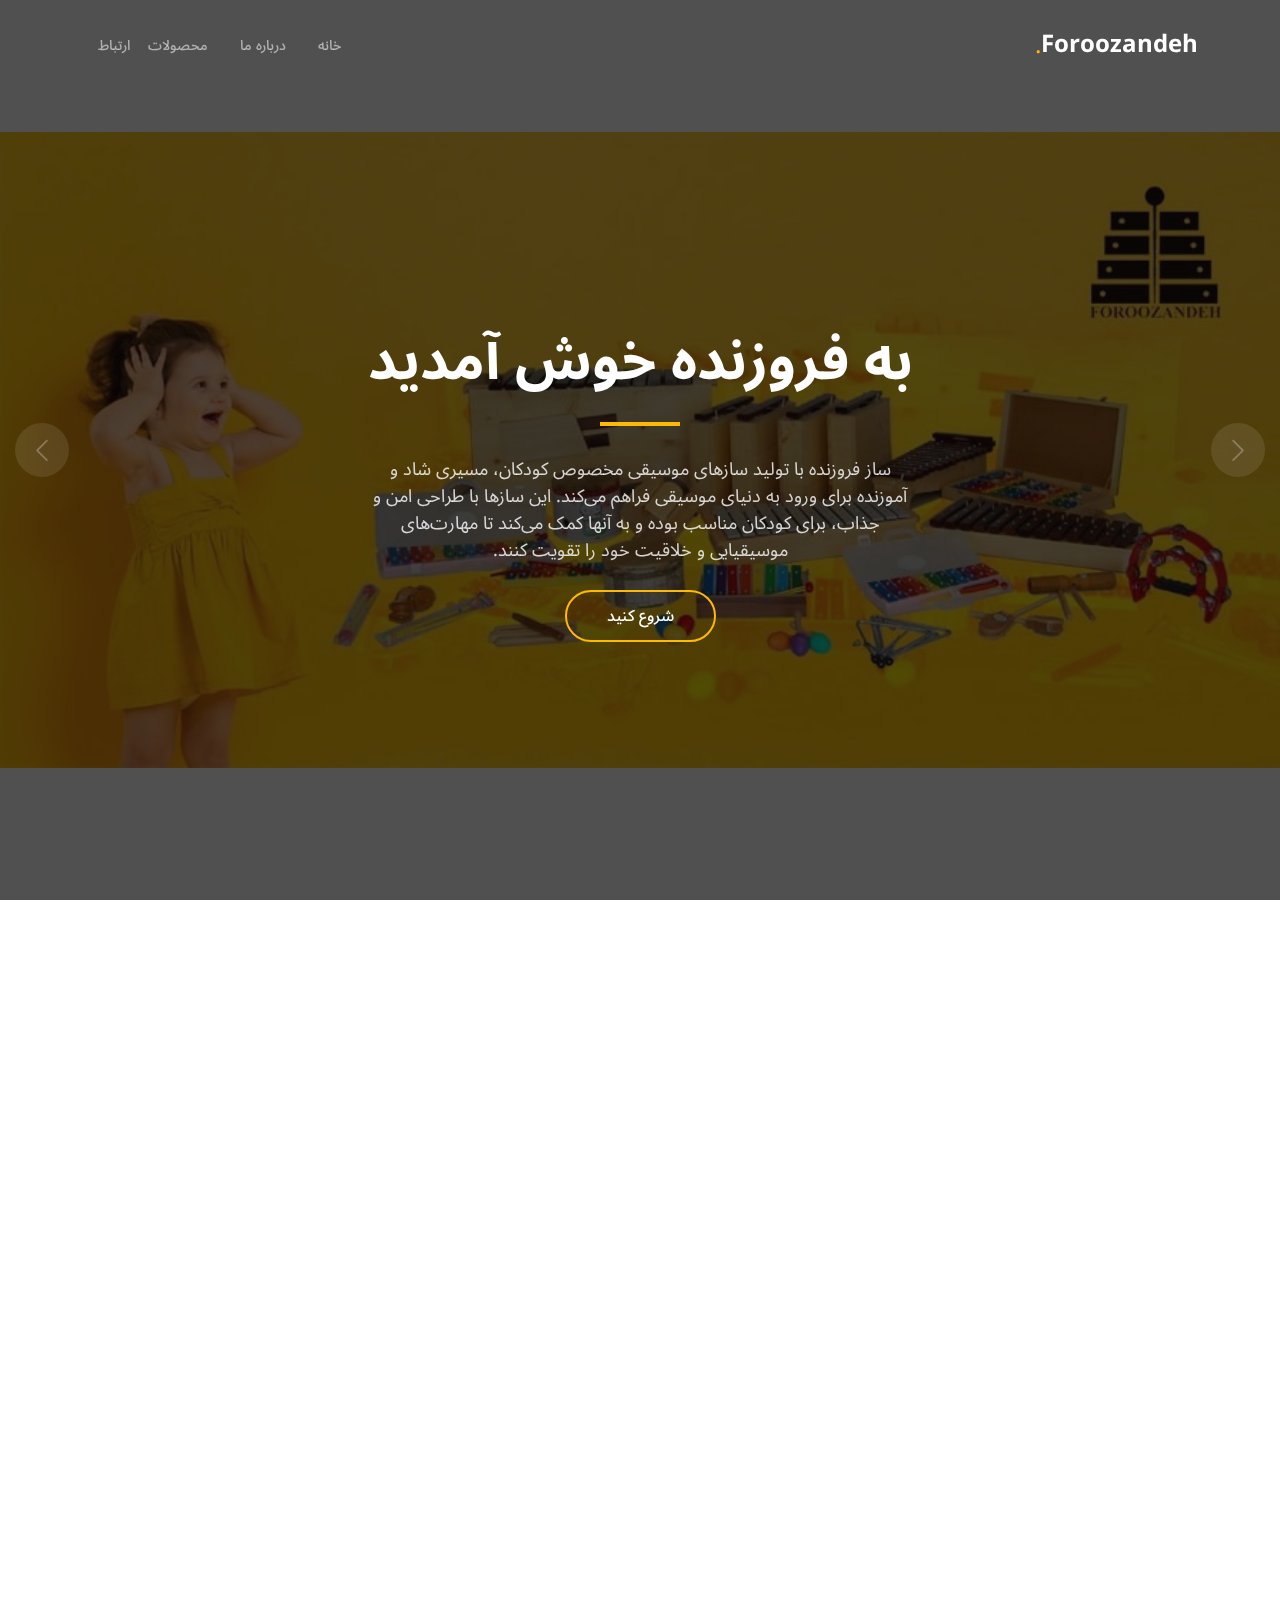
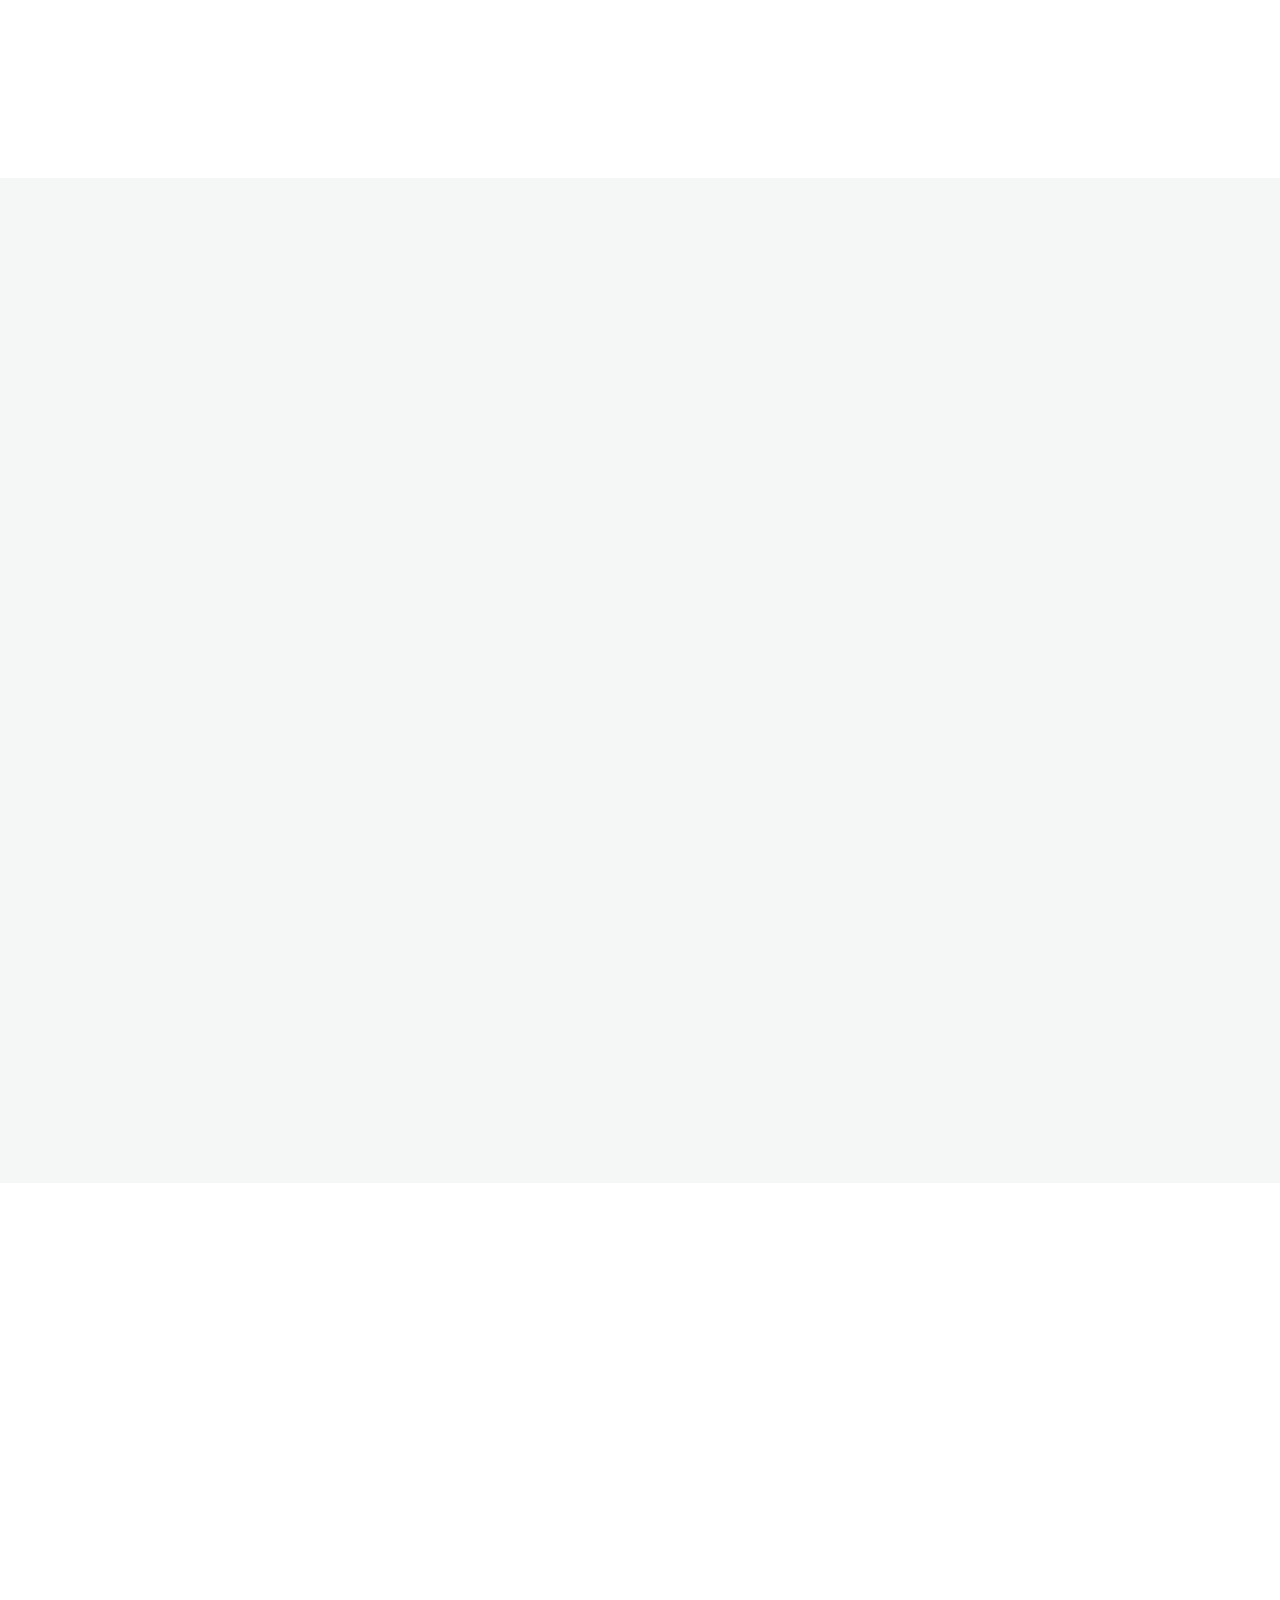
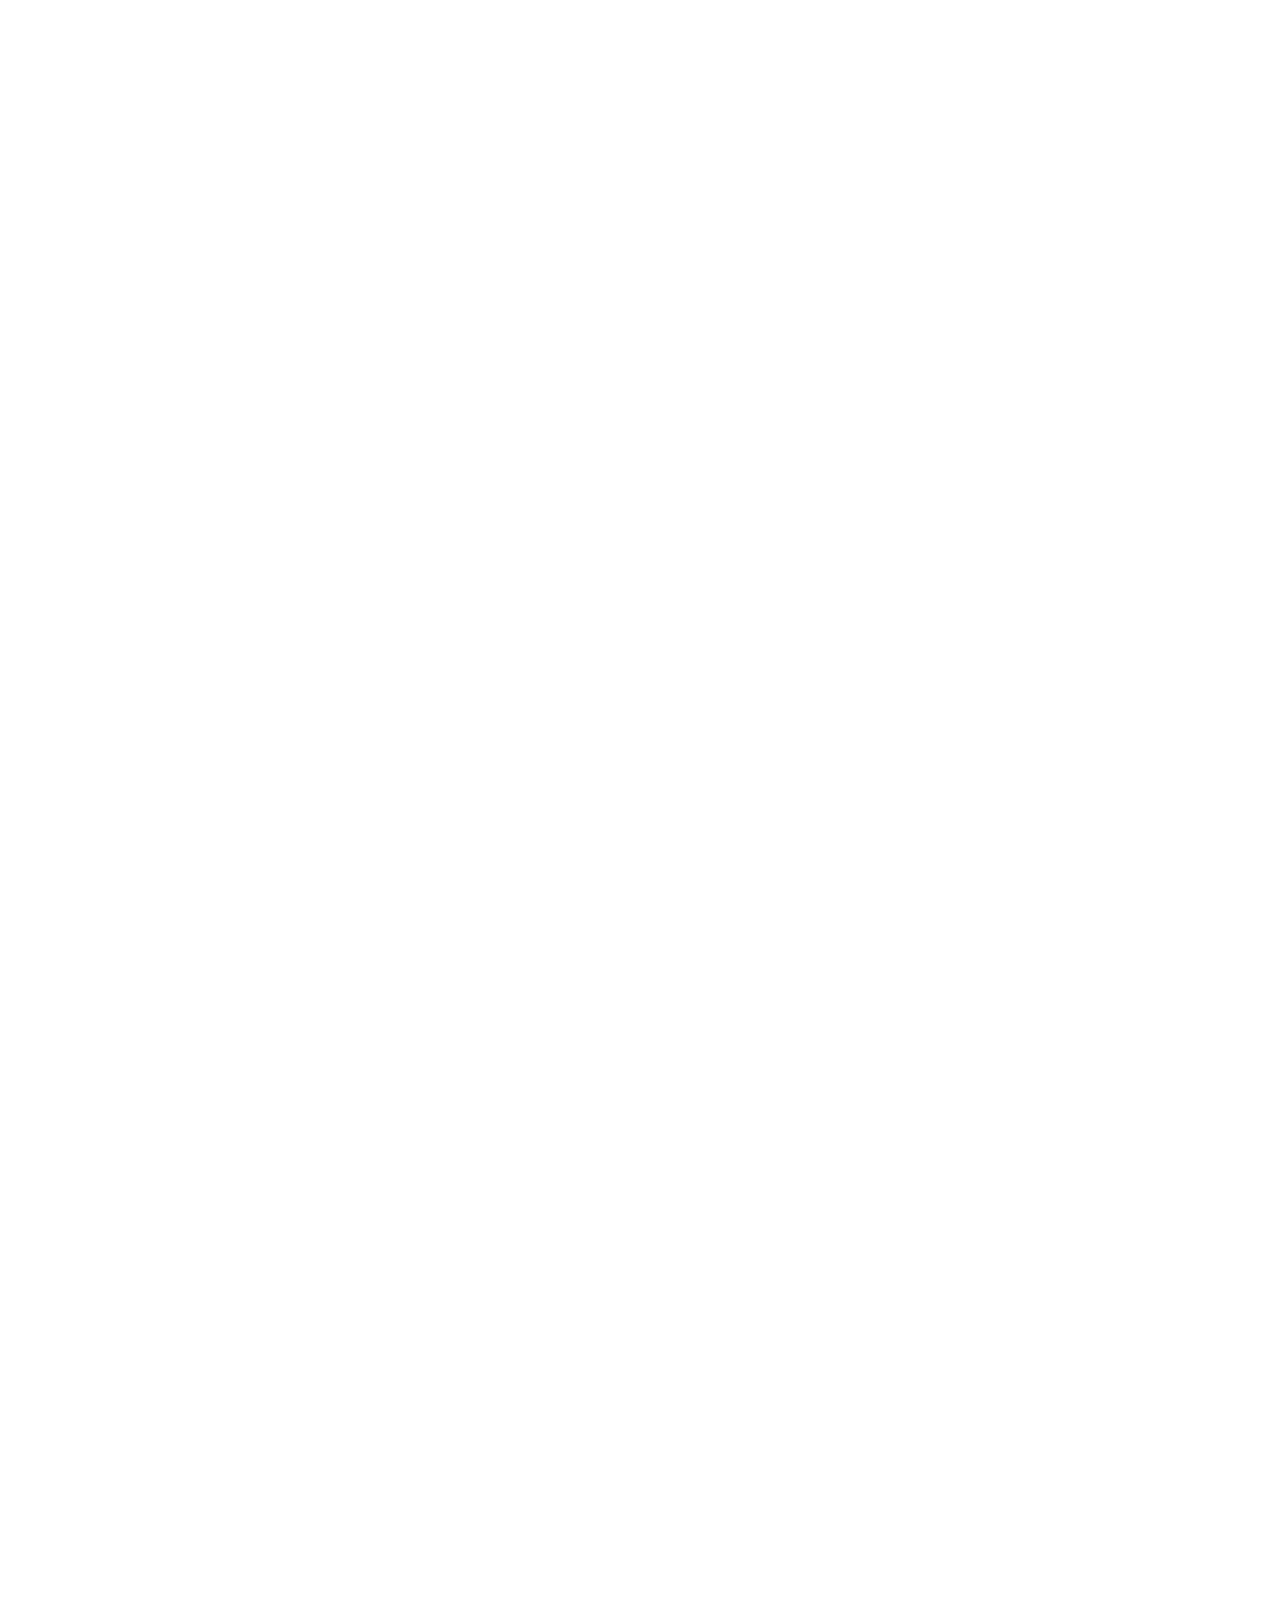
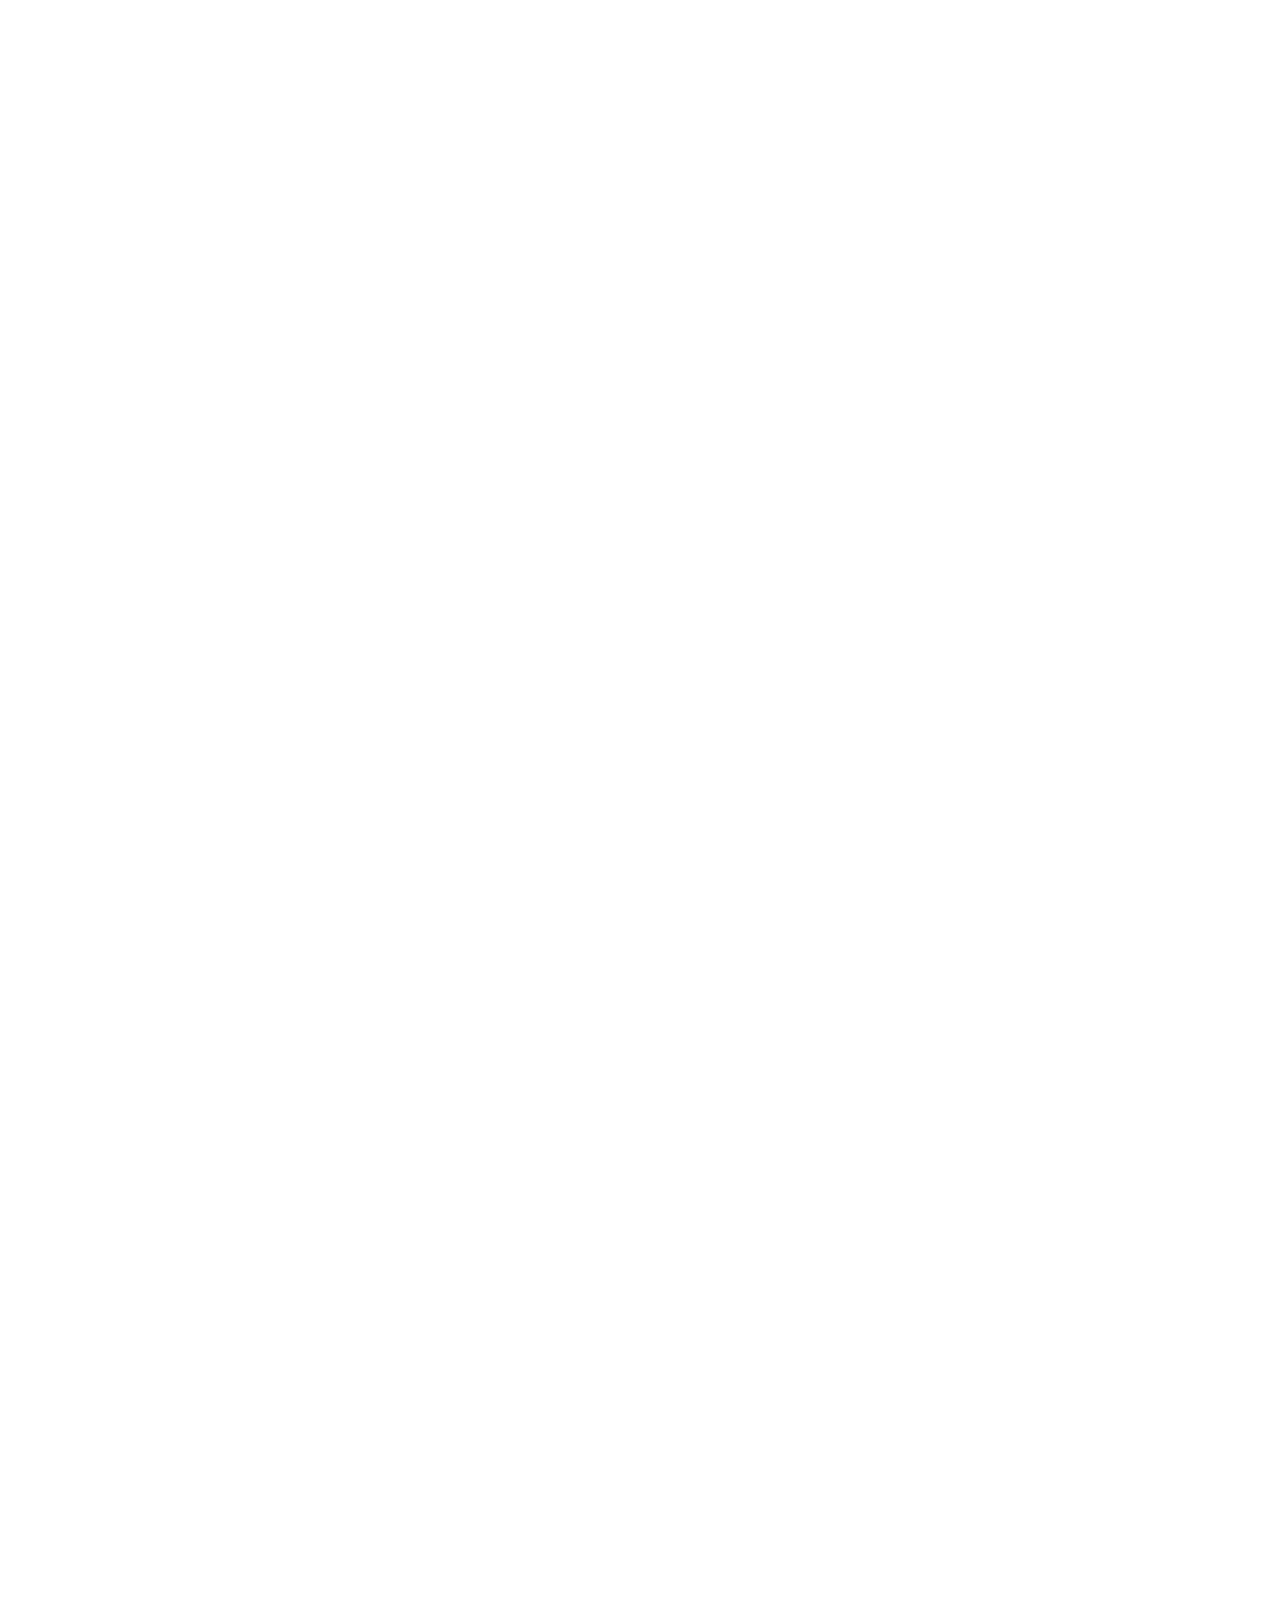
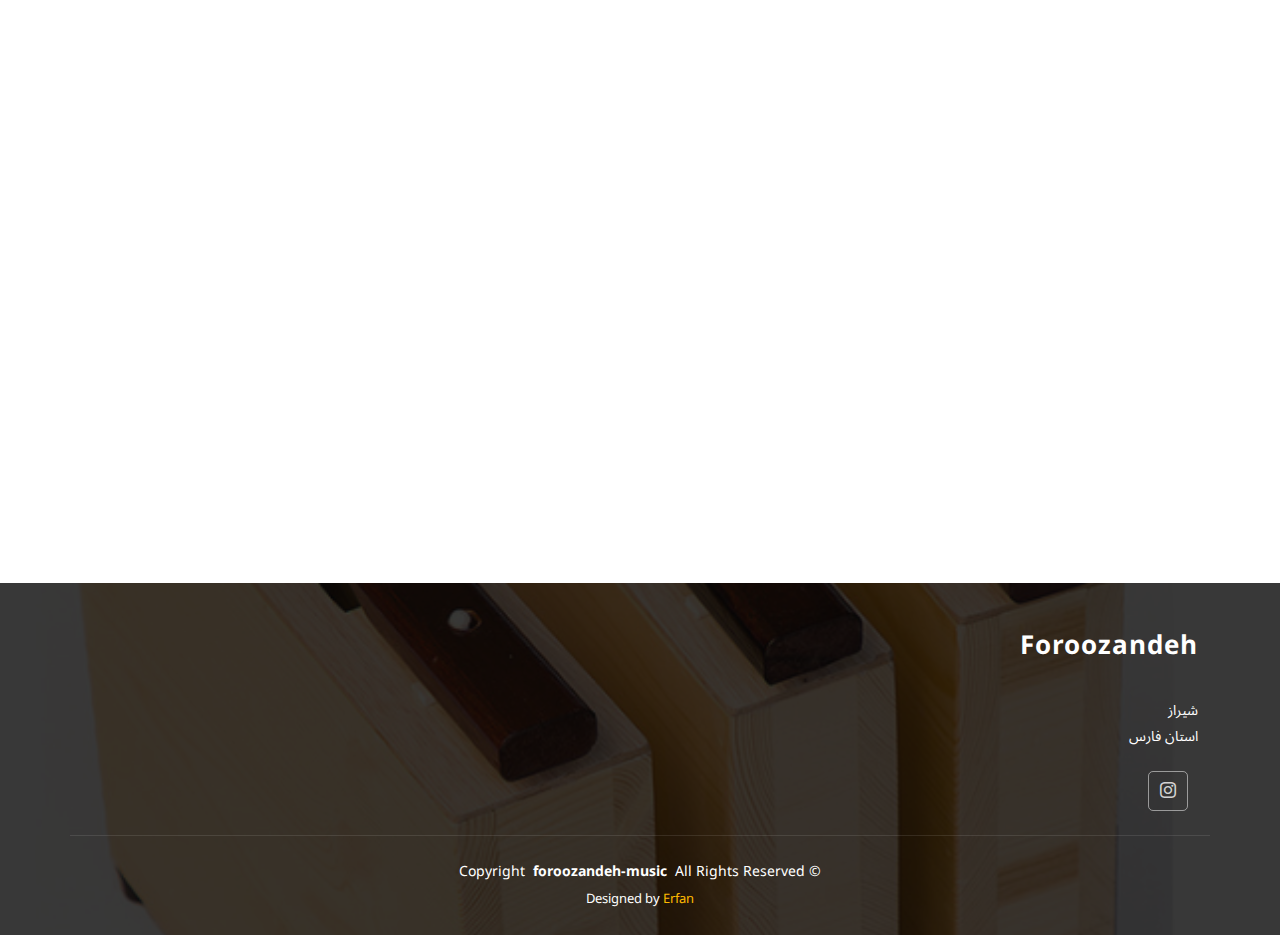
==== commit 881ff152: "Fianll V1.0.0" ====
--- a/index.html
+++ b/index.html
@@ -4,7 +4,7 @@
 <head>
   <meta charset="utf-8">
   <meta content="width=device-width, initial-scale=1.0" name="viewport">
-  <title>Foroozandeh</title>
+  <title>فروزنده</title>
   <meta name="description" content="">
   <meta name="keywords" content="">
 
@@ -59,10 +59,12 @@
 
       <nav id="navmenu" class="navmenu">
         <ul>
-          <li><a href="index.html" class="active">خانه</a></li>
+          <li><a href="index.html">خانه</a></li>
           <li><a href="about.html">درباره ما</a></li>
-          <li><a href="services.html">Services</a></li>
-          <li><a href="projects.html">Projects</a></li>
+          <li><a href="products.html">محصولات</a></li>
+          <li><a href="contact.html">ارتباط</a></li>
+          <!-- 
+          <li><a href="services.html">محصولات</a></li>
           <li><a href="blog.html">Blog</a></li>
           <li class="dropdown"><a href="#"><span>Dropdown</span> <i class="bi bi-chevron-down toggle-dropdown"></i></a>
             <ul>
@@ -81,7 +83,8 @@
               <li><a href="#">Dropdown 4</a></li>
             </ul>
           </li>
-          <li><a href="contact.html">Contact</a></li>
+          -->
+          
         </ul>
         <i class="mobile-nav-toggle d-xl-none bi bi-list"></i>
       </nav>
@@ -108,10 +111,8 @@
 
   <div id="hero-carousel" class="carousel slide" data-bs-ride="carousel" data-bs-interval="5000" style="background-color: white";>
 
- 
-
     <div class="carousel-item active">
-      <img src="assets/img/hero-carousel/hero-carousel-2.jpg" alt=""  style="object-fit:cover;">
+      <img src="assets/img/hero-carousel/hero-carousel-2.jpg" alt=""  style="object-fit:contain;">
     </div> 
     <div class="carousel-item">
       <img src="assets/img/hero-carousel/1.jpg"  alt=""  style="object-fit:contain;">
@@ -520,9 +521,9 @@
               <div class="portfolio-content h-100">
                 <img src="assets/img/projects/14.jpeg" class="img-fluid" alt="">
                 <div class="portfolio-info">
-                  <h4>App 1</h4>
-                  <p>Lorem ipsum, dolor sit amet consectetur</p>
-                  <a href="assets/img/projects/remodeling-1.jpg" title="App 1" data-gallery="portfolio-gallery-app" class="glightbox preview-link"><i class="bi bi-zoom-in"></i></a>
+                  <h4>بلز</h4>
+                  <p></p>
+                  <a href="assets/img/projects/14.jpeg" title="" data-gallery="portfolio-gallery-app" class="glightbox preview-link"><i class="bi bi-zoom-in"></i></a>
                   <a href="bells-details.html" title="More Details" class="details-link"><i class="bi bi-link-45deg"></i></a>
                 </div>
               </div>
@@ -533,9 +534,9 @@
               <div class="portfolio-content h-100">
                 <img src="assets/img/projects/13.jpeg" class="img-fluid" alt="">
                 <div class="portfolio-info">
-                  <h4>App 1</h4>
-                  <p>Lorem ipsum, dolor sit amet consectetur</p>
-                  <a href="assets/img/projects/remodeling-1.jpg" title="App 1" data-gallery="portfolio-gallery-app" class="glightbox preview-link"><i class="bi bi-zoom-in"></i></a>
+                  <h4>بلز</h4>
+                  <p></p>
+                  <a href="assets/img/projects/13.jpeg" title="" data-gallery="portfolio-gallery-app" class="glightbox preview-link"><i class="bi bi-zoom-in"></i></a>
                   <a href="bells-details.html" title="More Details" class="details-link"><i class="bi bi-link-45deg"></i></a>
                 </div>
               </div>
@@ -543,11 +544,11 @@
 
             <div class="col-lg-4 col-md-6 portfolio-item isotope-item filter-belz">
               <div class="portfolio-content h-100">
-                <img src="assets/img/projects/12.jpeg" class="img-fluid" alt="">
+                <img src="assets/img/projects/100.jpeg" class="img-fluid" alt="">
                 <div class="portfolio-info">
-                  <h4>App 1</h4>
-                  <p>Lorem ipsum, dolor sit amet consectetur</p>
-                  <a href="assets/img/projects/remodeling-1.jpg" title="App 1" data-gallery="portfolio-gallery-app" class="glightbox preview-link"><i class="bi bi-zoom-in"></i></a>
+                  <h4>بلز</h4>
+                  <p></p>
+                  <a href="assets/img/projects/100.jpeg" title="" data-gallery="portfolio-gallery-app" class="glightbox preview-link"><i class="bi bi-zoom-in"></i></a>
                   <a href="bells-details.html" title="More Details" class="details-link"><i class="bi bi-link-45deg"></i></a>
                 </div>
               </div>
@@ -557,9 +558,9 @@
               <div class="portfolio-content h-100">
                 <img src="assets/img/projects/11.jpeg" class="img-fluid" alt="">
                 <div class="portfolio-info">
-                  <h4>App 1</h4>
-                  <p>Lorem ipsum, dolor sit amet consectetur</p>
-                  <a href="assets/img/projects/remodeling-1.jpg" title="App 1" data-gallery="portfolio-gallery-app" class="glightbox preview-link"><i class="bi bi-zoom-in"></i></a>
+                  <h4>بلز</h4>
+                  <p></p>
+                  <a href="assets/img/projects/11.jpeg" title="" data-gallery="portfolio-gallery-app" class="glightbox preview-link"><i class="bi bi-zoom-in"></i></a>
                   <a href="bells-details.html" title="More Details" class="details-link"><i class="bi bi-link-45deg"></i></a>
                 </div>
               </div>
@@ -569,9 +570,9 @@
               <div class="portfolio-content h-100">
                 <img src="assets/img/projects/1.jpeg" class="img-fluid" alt="">
                 <div class="portfolio-info">
-                  <h4>App 1</h4>
-                  <p>Lorem ipsum, dolor sit amet consectetur</p>
-                  <a href="assets/img/projects/remodeling-1.jpg" title="App 1" data-gallery="portfolio-gallery-app" class="glightbox preview-link"><i class="bi bi-zoom-in"></i></a>
+                  <h4>بلز</h4>
+                  <p></p>
+                  <a href="assets/img/projects/1.jpeg" title="بلز" data-gallery="portfolio-gallery-app" class="glightbox preview-link"><i class="bi bi-zoom-in"></i></a>
                   <a href="bells-details.html" title="More Details" class="details-link"><i class="bi bi-link-45deg"></i></a>
                 </div>
               </div>
@@ -581,9 +582,9 @@
               <div class="portfolio-content h-100">
                 <img src="assets/img/projects/17.jpeg" class="img-fluid" alt="">
                 <div class="portfolio-info">
-                  <h4>App 1</h4>
-                  <p>زیلوفون</p>
-                  <a href="assets/img/projects/remodeling-1.jpg" title="App 1" data-gallery="portfolio-gallery-app" class="glightbox preview-link"><i class="bi bi-zoom-in"></i></a>
+                  <h4>زیلوفون</h4>
+                  <p></p>
+                  <a href="assets/img/projects/17.jpeg" title="" data-gallery="portfolio-gallery-app" class="glightbox preview-link"><i class="bi bi-zoom-in"></i></a>
                   <a href="xylophone-details.html" title="More Details" class="details-link"><i class="bi bi-link-45deg"></i></a>
                 </div>
               </div>
@@ -594,9 +595,9 @@
               <div class="portfolio-content h-100">
                 <img src="assets/img/projects/15.jpeg" class="img-fluid" alt="">
                 <div class="portfolio-info">
-                  <h4>Product 1</h4>
+                  <h4>متالافون</h4>
                   <p></p>
-                  <a href="assets/img/projects/construction-1.jpg" title="Product 1" data-gallery="portfolio-gallery-product" class="glightbox preview-link"><i class="bi bi-zoom-in"></i></a>
+                  <a href="assets/img/projects/15.jpeg" title="" data-gallery="portfolio-gallery-product" class="glightbox preview-link"><i class="bi bi-zoom-in"></i></a>
                   <a href="metallophone-details.html" title="More Details" class="details-link"><i class="bi bi-link-45deg"></i></a>
                 </div>
               </div>
@@ -606,9 +607,9 @@
               <div class="portfolio-content h-100">
                 <img src="assets/img/projects/7.jpeg" class="img-fluid" alt="">
                 <div class="portfolio-info">
-                  <h4>Product 1</h4>
+                  <h4>پرکاشن</h4>
                   <p></p>
-                  <a href="assets/img/projects/7.jpeg" title="Product 1" data-gallery="portfolio-gallery-product" class="glightbox preview-link"><i class="bi bi-zoom-in"></i></a>
+                  <a href="assets/img/projects/7.jpeg" title="" data-gallery="portfolio-gallery-product" class="glightbox preview-link"><i class="bi bi-zoom-in"></i></a>
                   <a href="percussion-details.html" title="More Details" class="details-link"><i class="bi bi-link-45deg"></i></a>
                 </div>
               </div>
@@ -665,7 +666,7 @@
             <div class="swiper-slide">
               <div class="testimonial-wrap">
                 <div class="testimonial-item">
-                  <img src="assets/img/testimonials/CarlOrff.jpg" class="testimonial-img" alt="">
+                  <img src="assets/img/testimonials/CarlOrff.jpg" class="testimonial-img" alt="" style="width: 90px; height: 115px; object-fit: cover;">
                   <h3>کارل اُرف </h3>
                   <h4> بنیان‌گذار روش آموزشی اُرف-شول‌ورک</h4>
                   <p>
@@ -682,7 +683,7 @@
             <div class="swiper-slide">
               <div class="testimonial-wrap">
                 <div class="testimonial-item">
-                  <img src="assets/img/testimonials/Gunild Keetman.jpg" class="testimonial-img" alt="">
+                  <img src="assets/img/testimonials/Gunild Keetman.jpg" class="testimonial-img" alt="" style="width: 90px; height: 115px; object-fit: cover;">
                   <h3>گونیلد کیتمن</h3>
                   <h4>موسیقی‌دان آلمانی</h4>
                   <p>
@@ -697,7 +698,8 @@
             <div class="swiper-slide">
               <div class="testimonial-wrap">
                 <div class="testimonial-item">
-                  <img src="assets/img/testimonials/PatriciaShehanCampbell.jpg" class="testimonial-img" alt="">
+                  <img src="assets/img/testimonials/PatriciaShehanCampbell.jpg" class="testimonial-img" alt="تستیمونیل پاتریشیا شیهن کمپبل" style="width: 90px; height: 115px; object-fit: cover;">
+
                   <h3>پاتریشیا شیهان کمپبل</h3>
                   <h4>استاد موسیقی در دانشگاه واشنگتن و  </h4>
                     <h4>محقق برجسته در حوزه آموزش موسیقی کودک</h4>
@@ -713,7 +715,7 @@
             <div class="swiper-slide">
               <div class="testimonial-wrap">
                 <div class="testimonial-item">
-                  <img src="assets/img/testimonials/Lynn Kleiner.jpg" class="testimonial-img" alt="">
+                  <img src="assets/img/testimonials/Lynn Kleiner.jpg" class="testimonial-img" alt="" style="width: 90px; height: 115px; object-fit: cover;">
                   <h3> لین کلاینر</h3>
                   <h4>نویسنده و مربی پیشرو در حوزه آموزش موسیقی کودکان </h4>
                   <p>
@@ -764,14 +766,21 @@
     </section><!-- /Testimonials Section -->
 
     <!-- Recent Blog Posts Section -->
-    <section id="recent-blog-posts" class="recent-blog-posts section">
-
+
+  
+ <!--   
+     <section id="recent-blog-posts" class="recent-blog-posts section">
+
+ -->
       <!-- Section Title -->
-      <div class="container section-title" data-aos="fade-up">
+<!--      <div class="container section-title" data-aos="fade-up">
         <h2>مقاله ها  </h2>
         <p>با مطالعه مقاله های ما، به دنیای جذاب موسیقی کودک وارد شوید. در اینجا می‌توانید آخرین مطالب و نکات مفید در مورد تأثیر موسیقی بر رشد و خلاقیت کودکان را بیابی
-      </div><!-- End Section Title -->
-
+      </div>
+-->
+
+      <!-- End Section Title -->
+<!-- 
       <div class="container">
 
         <div class="row gy-5">
@@ -805,8 +814,11 @@
               </div>
 
             </div>
-          </div><!-- End post item -->
-
+          </div>
+ -->
+          <!-- End post item -->
+<!--
+         
           <div class="col-xl-4 col-md-6">
             <div class="post-item position-relative h-100" data-aos="fade-up" data-aos-delay="200">
 
@@ -836,9 +848,11 @@
               </div>
 
             </div>
-          </div><!-- End post item -->
-
-          <div class="col-xl-4 col-md-6" data-aos="fade-up" data-aos-delay="300">
+          </div>
+   -->        
+          <!-- End post item -->
+
+    <!--      <div class="col-xl-4 col-md-6" data-aos="fade-up" data-aos-delay="300">
             <div class="post-item position-relative h-100">
 
               <div class="post-img position-relative overflow-hidden">
@@ -867,13 +881,17 @@
               </div>
 
             </div>
-          </div><!-- End post item -->
-
-        </div>
-
-      </div>
-
-    </section><!-- /Recent Blog Posts Section -->
+  -->     </div>
+          
+          <!-- End post item -->
+<!--
+        </div>
+
+      </div>
+
+    </section>
+     --> 
+    <!-- /Recent Blog Posts Section -->
 
 
     <section id="get-started" class="get-started section">
@@ -938,22 +956,18 @@
       <div class="row gy-4">
         <div class="col-lg-4 col-md-6 footer-about">
           <a href="index.html" class="logo d-flex align-items-center">
-            <span class="sitename">UpConstruction</span>
+            <span class="sitename">Foroozandeh</span>
           </a>
           <div class="footer-contact pt-3">
-            <p>A108 Adam Street</p>
-            <p>New York, NY 535022</p>
-            <p class="mt-3"><strong>Phone:</strong> <span>+1 5589 55488 55</span></p>
-            <p><strong>Email:</strong> <span>info@example.com</span></p>
+            <p>شیراز</p>
+            <p>استان فارس</p>
           </div>
           <div class="social-links d-flex mt-4">
-            <a href=""><i class="bi bi-twitter-x"></i></a>
-            <a href=""><i class="bi bi-facebook"></i></a>
-            <a href=""><i class="bi bi-instagram"></i></a>
-            <a href=""><i class="bi bi-linkedin"></i></a>
+            <a href="https://www.instagram.com/foroozandeh_music/?hl=en"><i class="bi bi-instagram"></i></a>
           </div>
         </div>
 
+       <!--   
         <div class="col-lg-2 col-md-3 footer-links">
           <h4>Useful Links</h4>
           <ul>
@@ -997,18 +1011,18 @@
             <li><a href="#">Flexo</a></li>
           </ul>
         </div>
-
+-->
       </div>
     </div>
 
     <div class="container copyright text-center mt-4">
-      <p>© <span>Copyright</span> <strong class="px-1 sitename">UpConstruction</strong> <span>All Rights Reserved</span></p>
+      <p>© <span>Copyright</span> <strong class="px-1 sitename">foroozandeh-music</strong> <span>All Rights Reserved</span></p>
       <div class="credits">
         <!-- All the links in the footer should remain intact. -->
         <!-- You can delete the links only if you've purchased the pro version. -->
         <!-- Licensing information: https://bootstrapmade.com/license/ -->
         <!-- Purchase the pro version with working PHP/AJAX contact form: [buy-url] -->
-        Designed by <a href="https://bootstrapmade.com/">BootstrapMade</a>
+        Designed by <a href="#">Erfan</a>
       </div>
     </div>
 
--- a/assets/css/main.css
+++ b/assets/css/main.css
@@ -460,6 +460,7 @@
   background-color: var(--background-color);
   background: url("../img/footer-bg.jpg") top center no-repeat;
   background-size: cover;
+  background-position: center center;
   font-size: 14px;
   position: relative;
 }
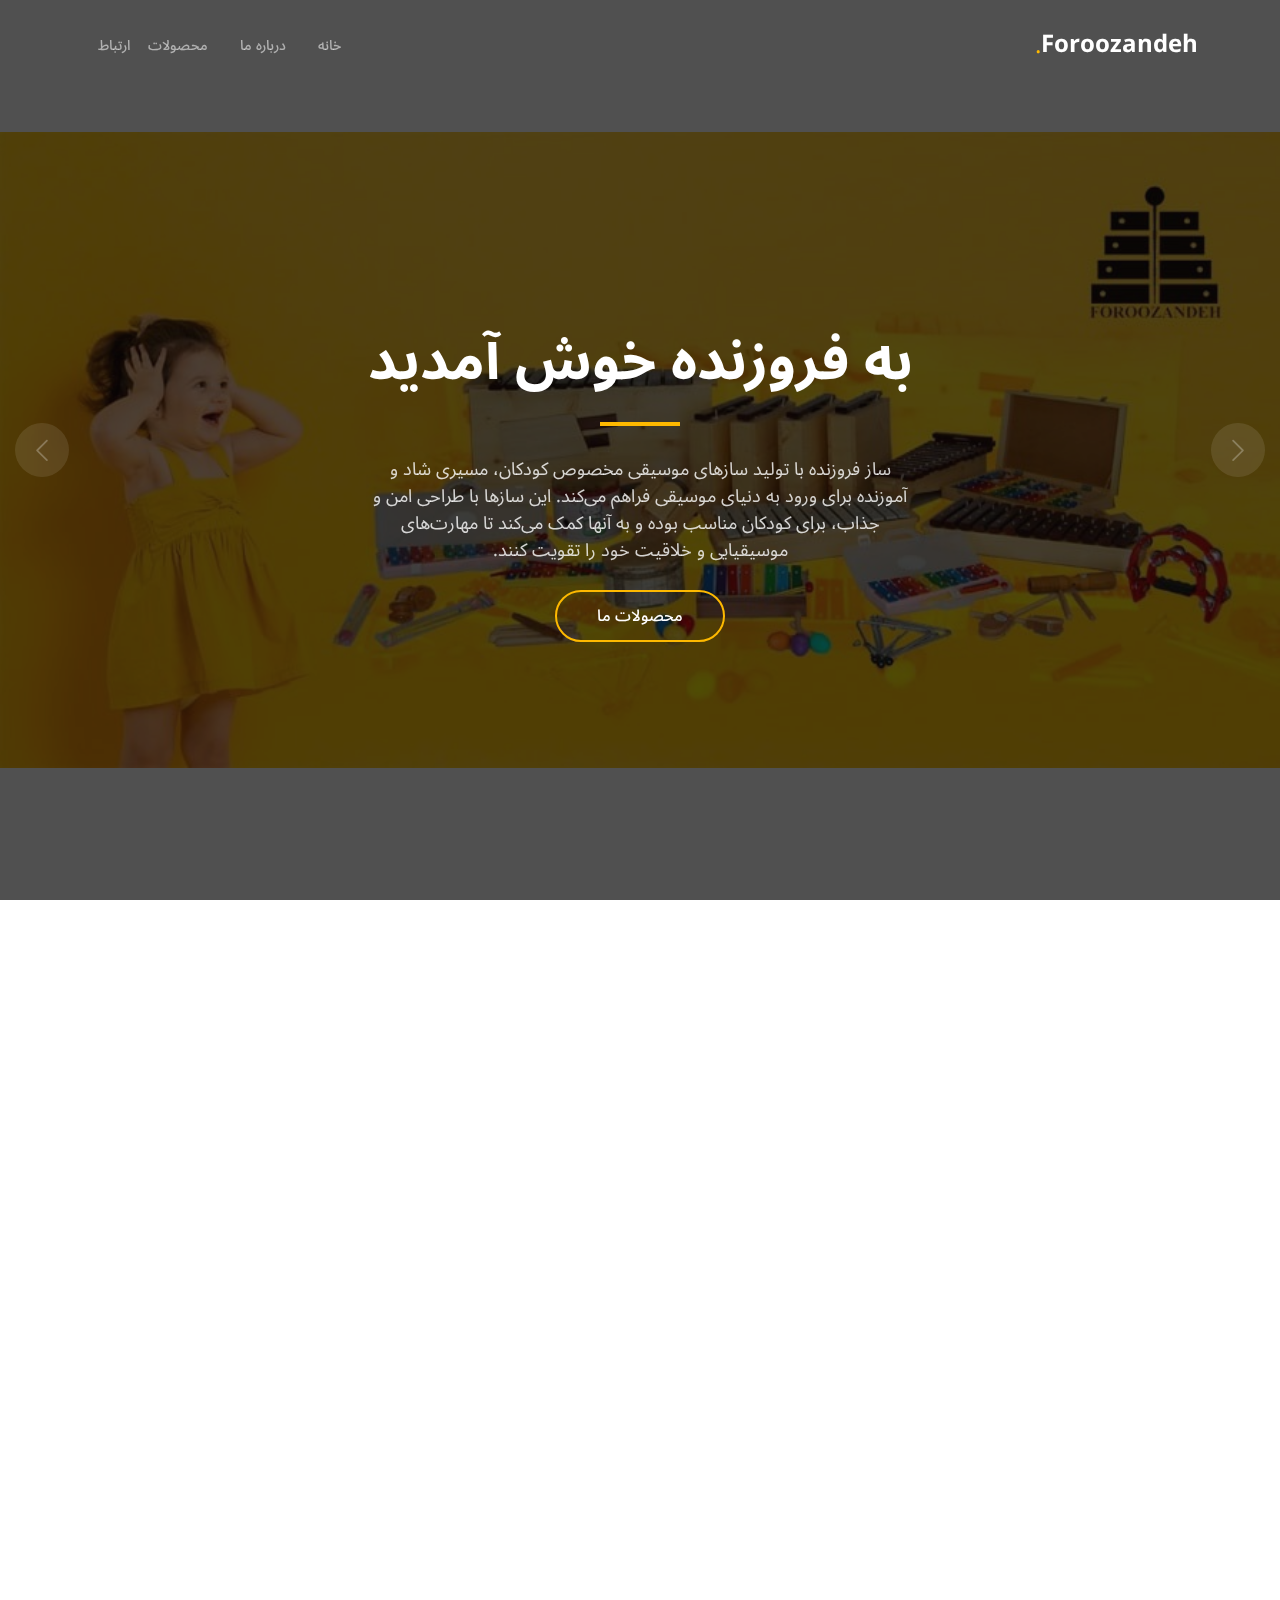
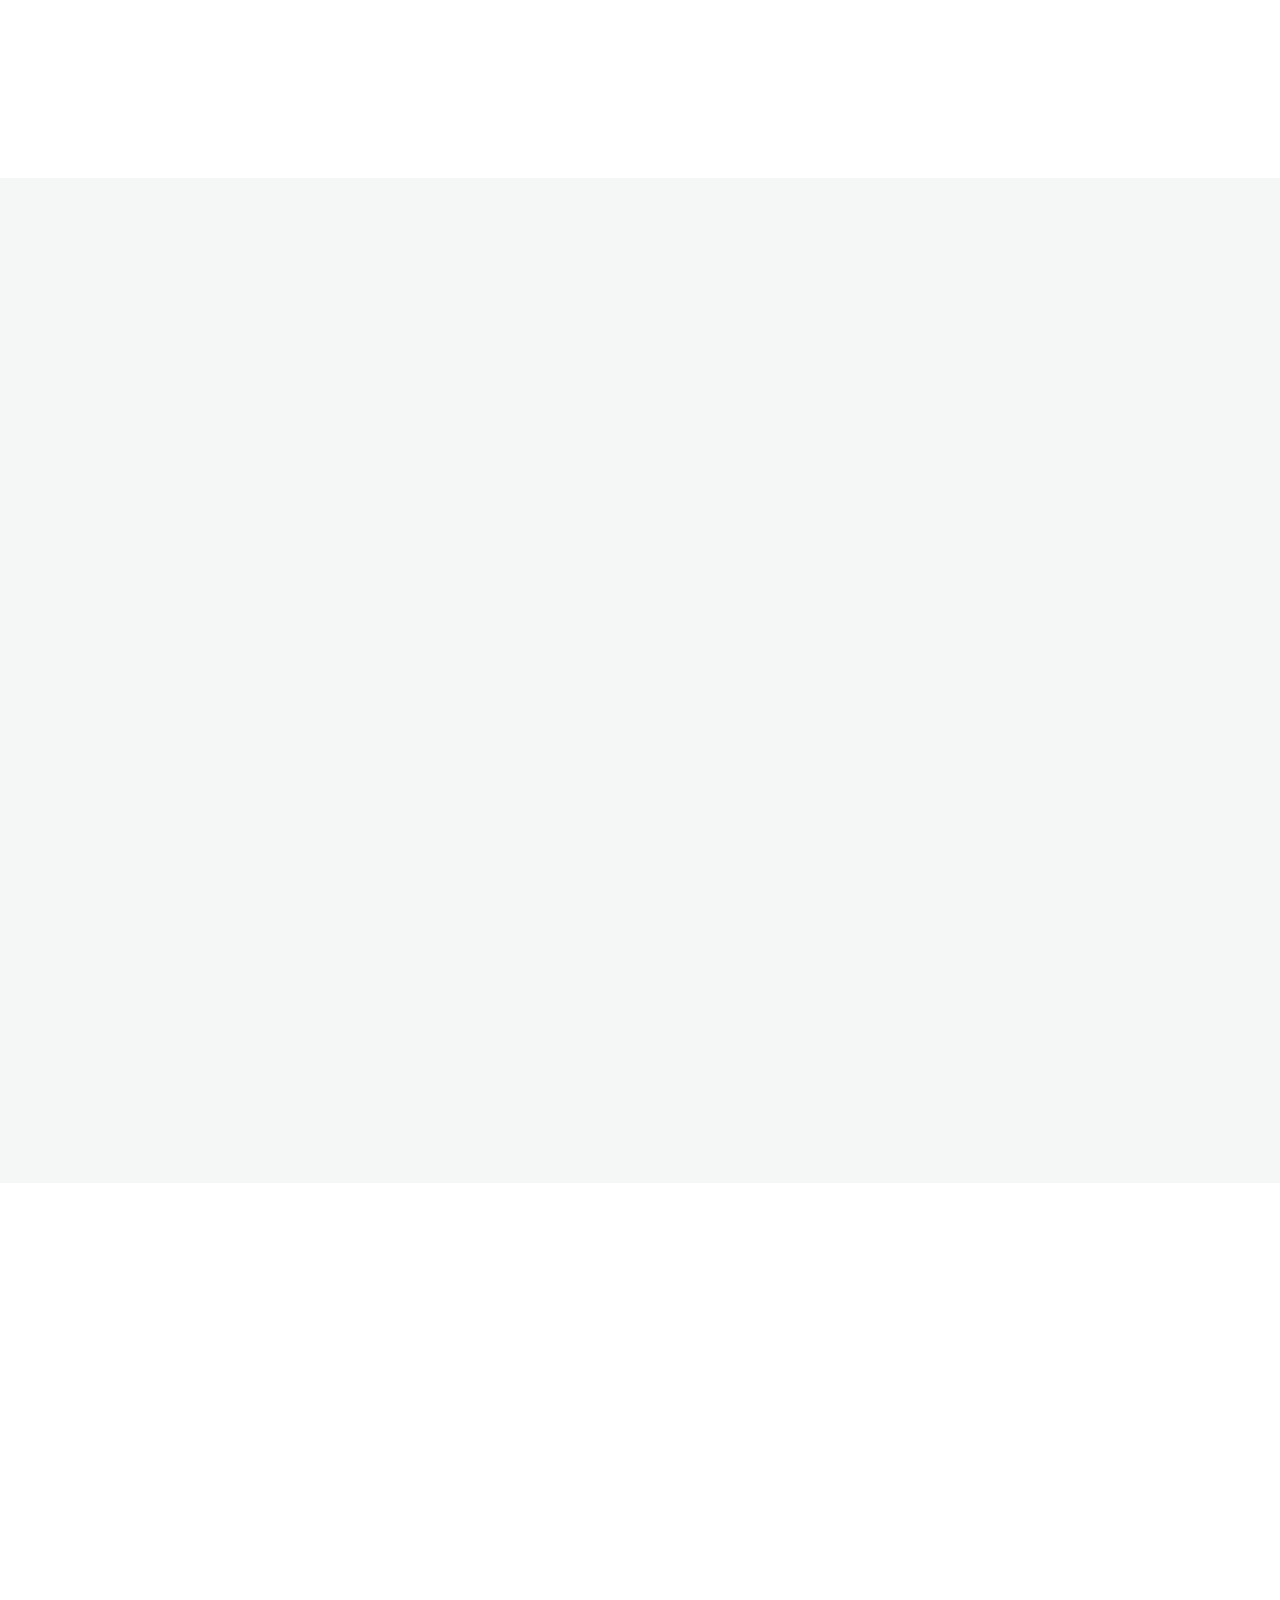
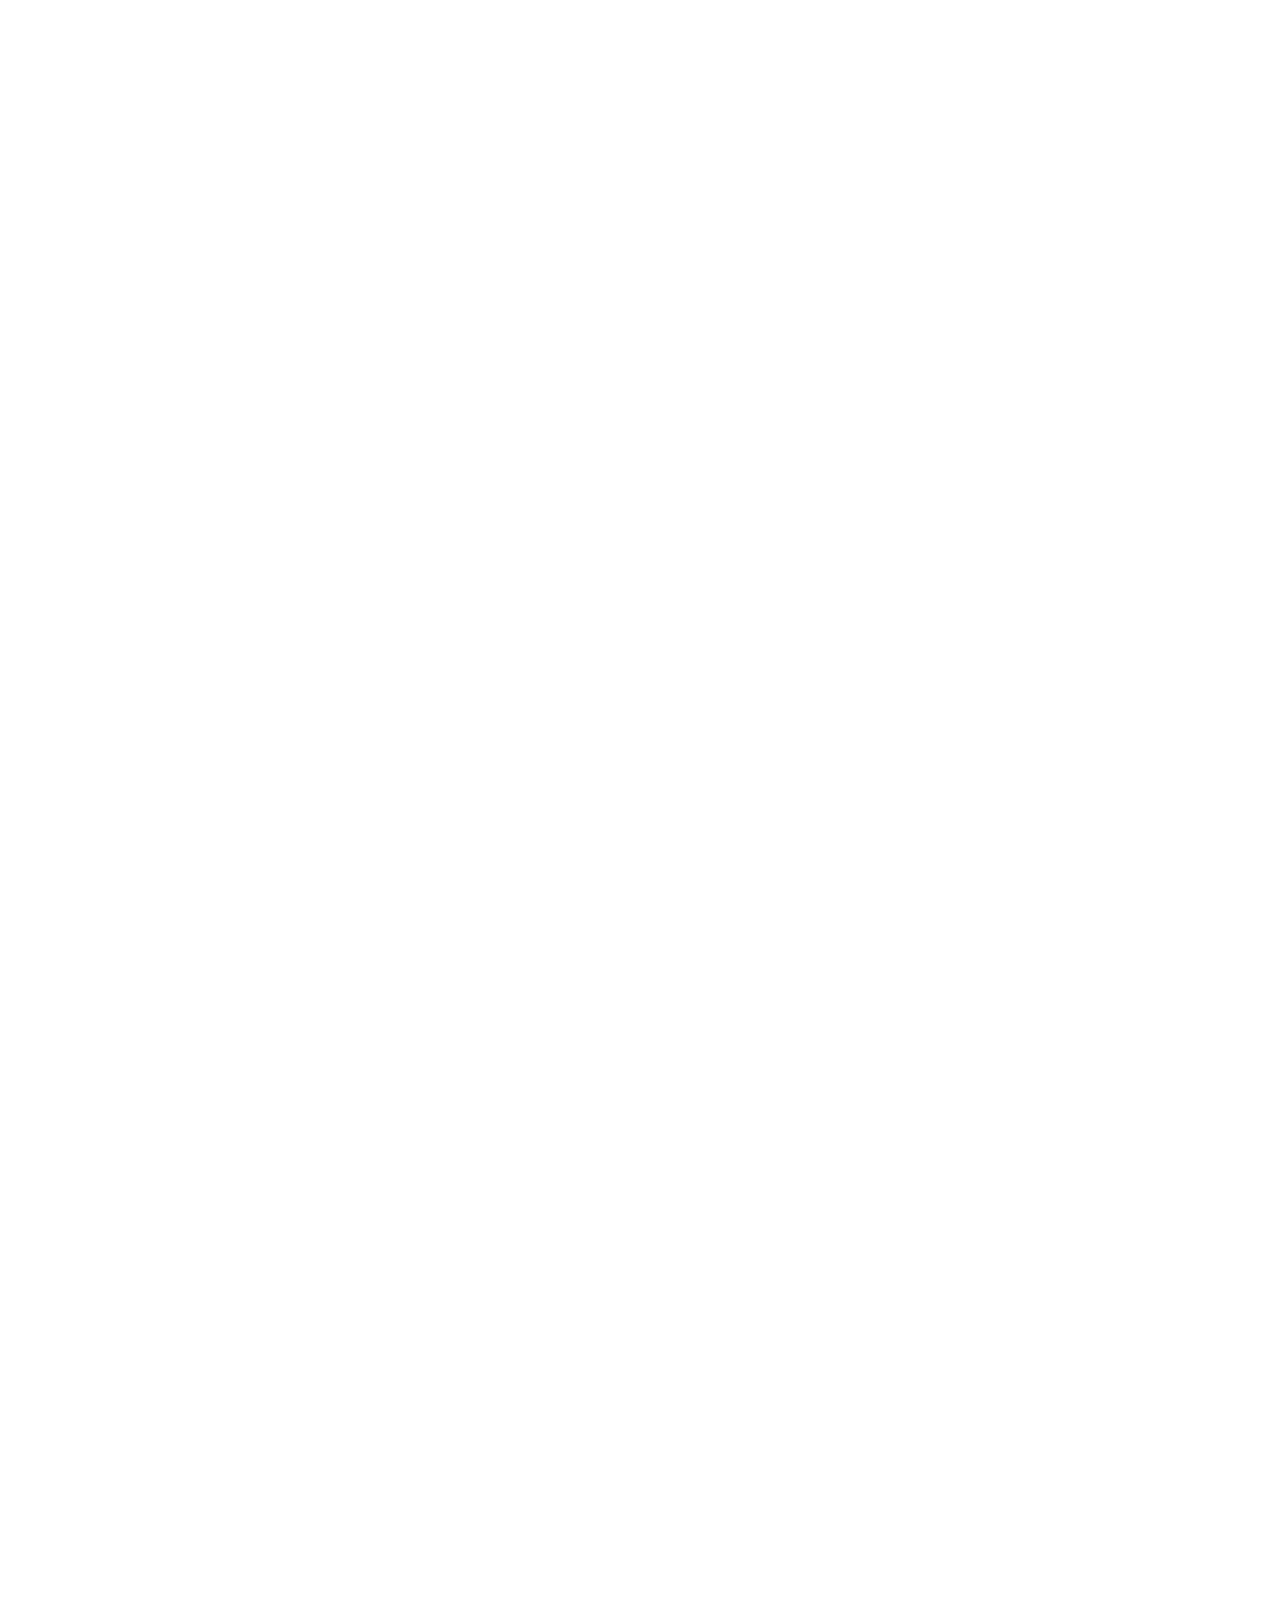
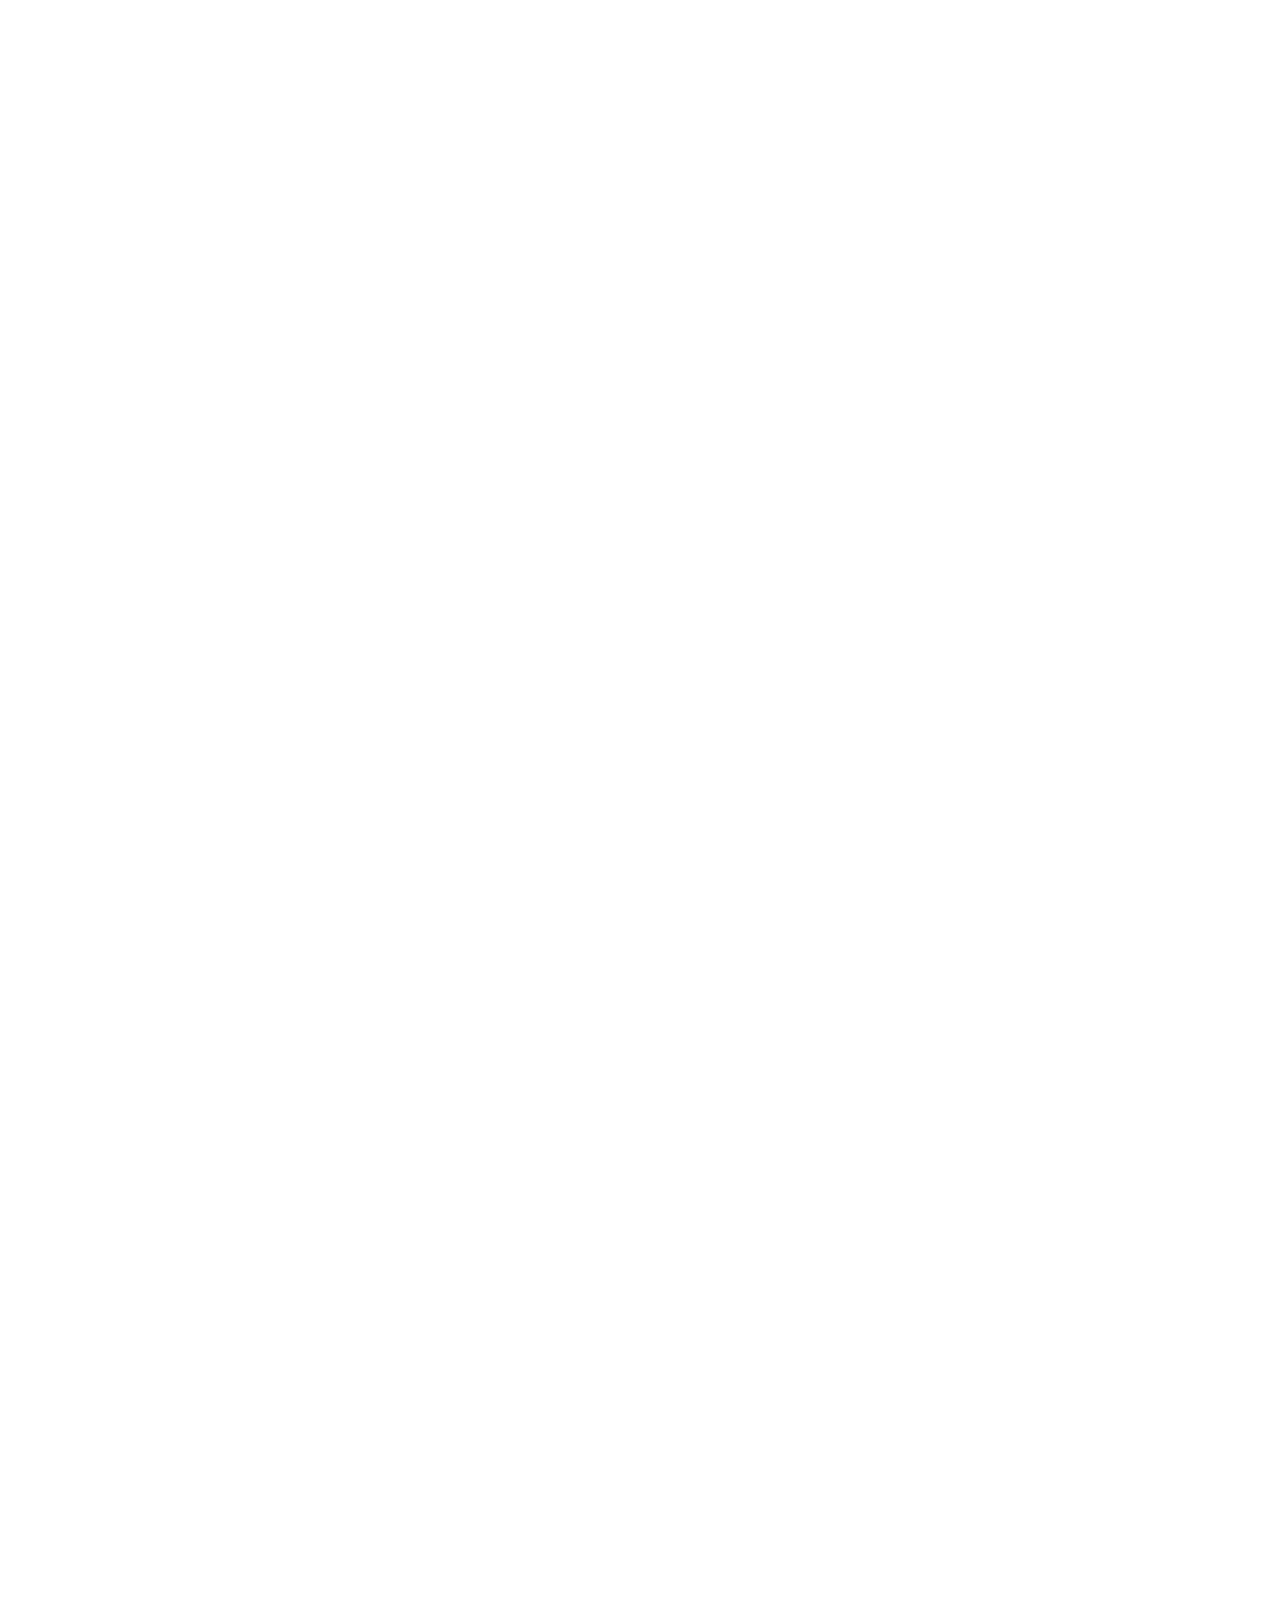
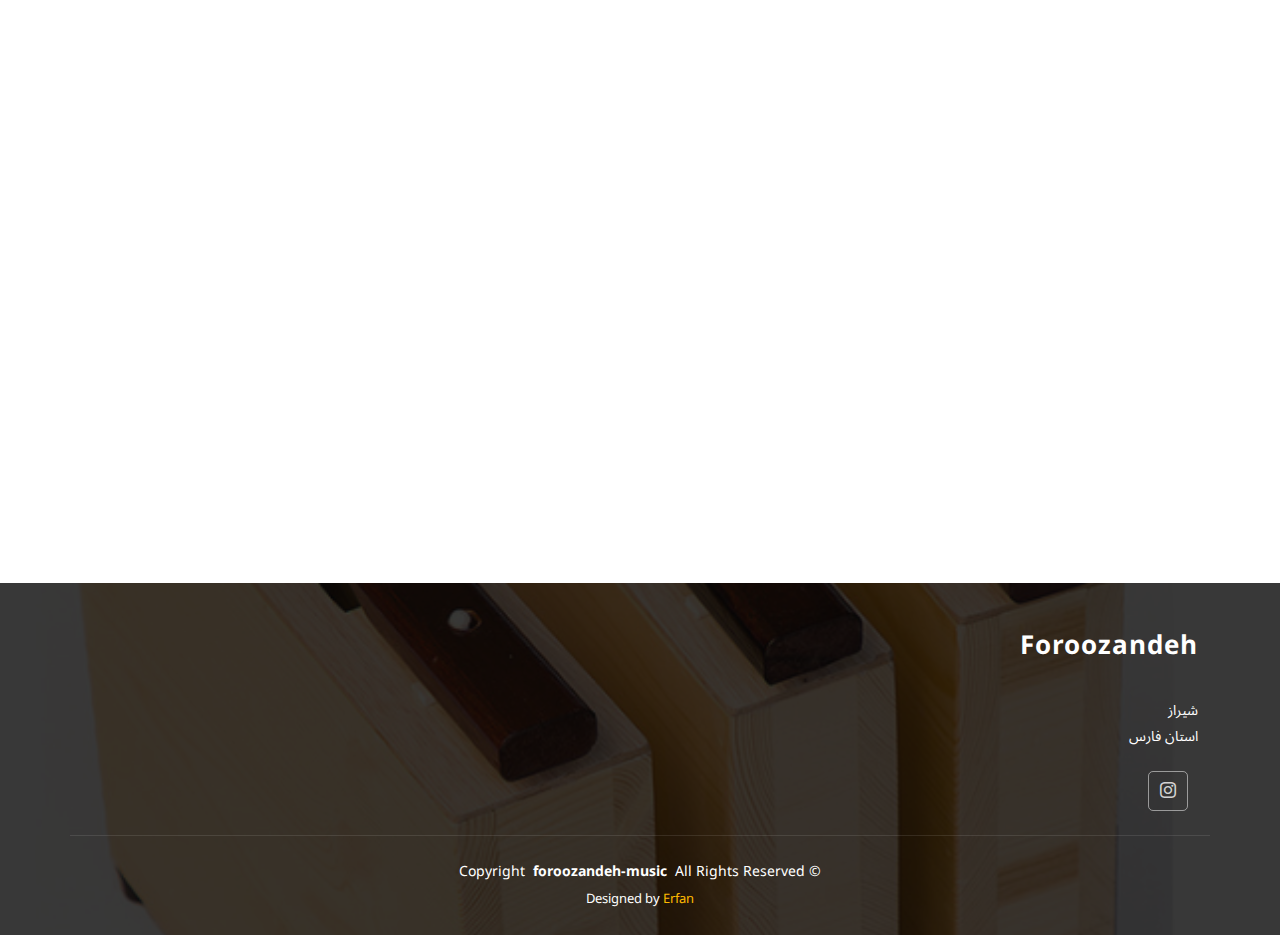
==== commit 7f3426e4: "Fianll V1.0.0" ====
--- a/index.html
+++ b/index.html
@@ -103,7 +103,7 @@
         <div class="col-lg-6 text-center" style="direction: rtl; text-align: right;">
           <h2>به فروزنده خوش آمدید</h2>
           <p>ساز فروزنده با تولید سازهای موسیقی مخصوص کودکان، مسیری شاد و آموزنده برای ورود به دنیای موسیقی فراهم می‌کند. این سازها با طراحی امن و جذاب، برای کودکان مناسب بوده و به آنها کمک می‌کند تا مهارت‌های موسیقیایی و خلاقیت خود را تقویت کنند.</p>
-          <a href="#get-started" class="btn-get-started">شروع کنید</a>
+          <a href="#get-started" class="btn-get-started">محصولات ما </a>
         </div>
       </div>
     </div>
@@ -495,7 +495,7 @@
     </section><!-- /Features Section -->
 
     <!-- Projects Section -->
-    <section id="projects" class="projects section">
+    <section id="get-started"  class="projects section">
 
       <!-- Section Title -->
       <div class="container section-title" data-aos="fade-up">
@@ -894,7 +894,7 @@
     <!-- /Recent Blog Posts Section -->
 
 
-    <section id="get-started" class="get-started section">
+    <section class="get-started section">
 
       <div class="container">
 
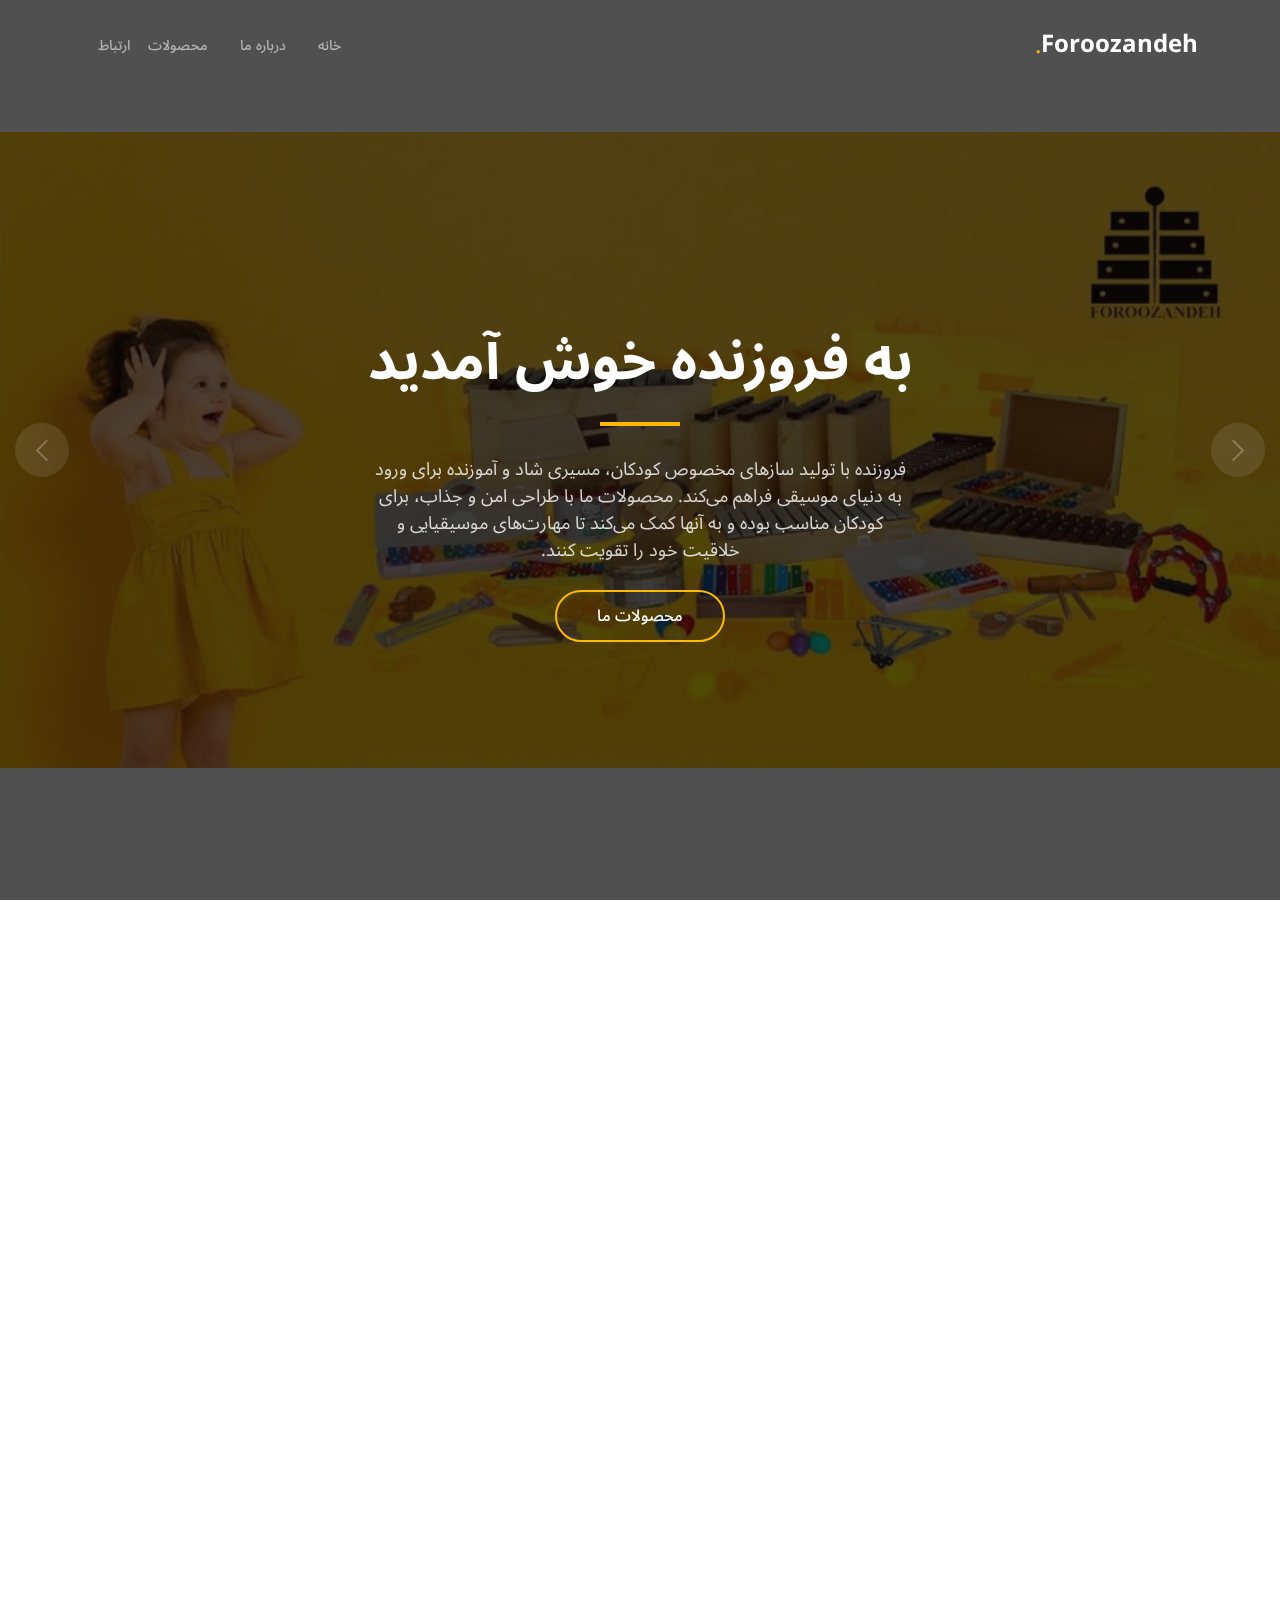
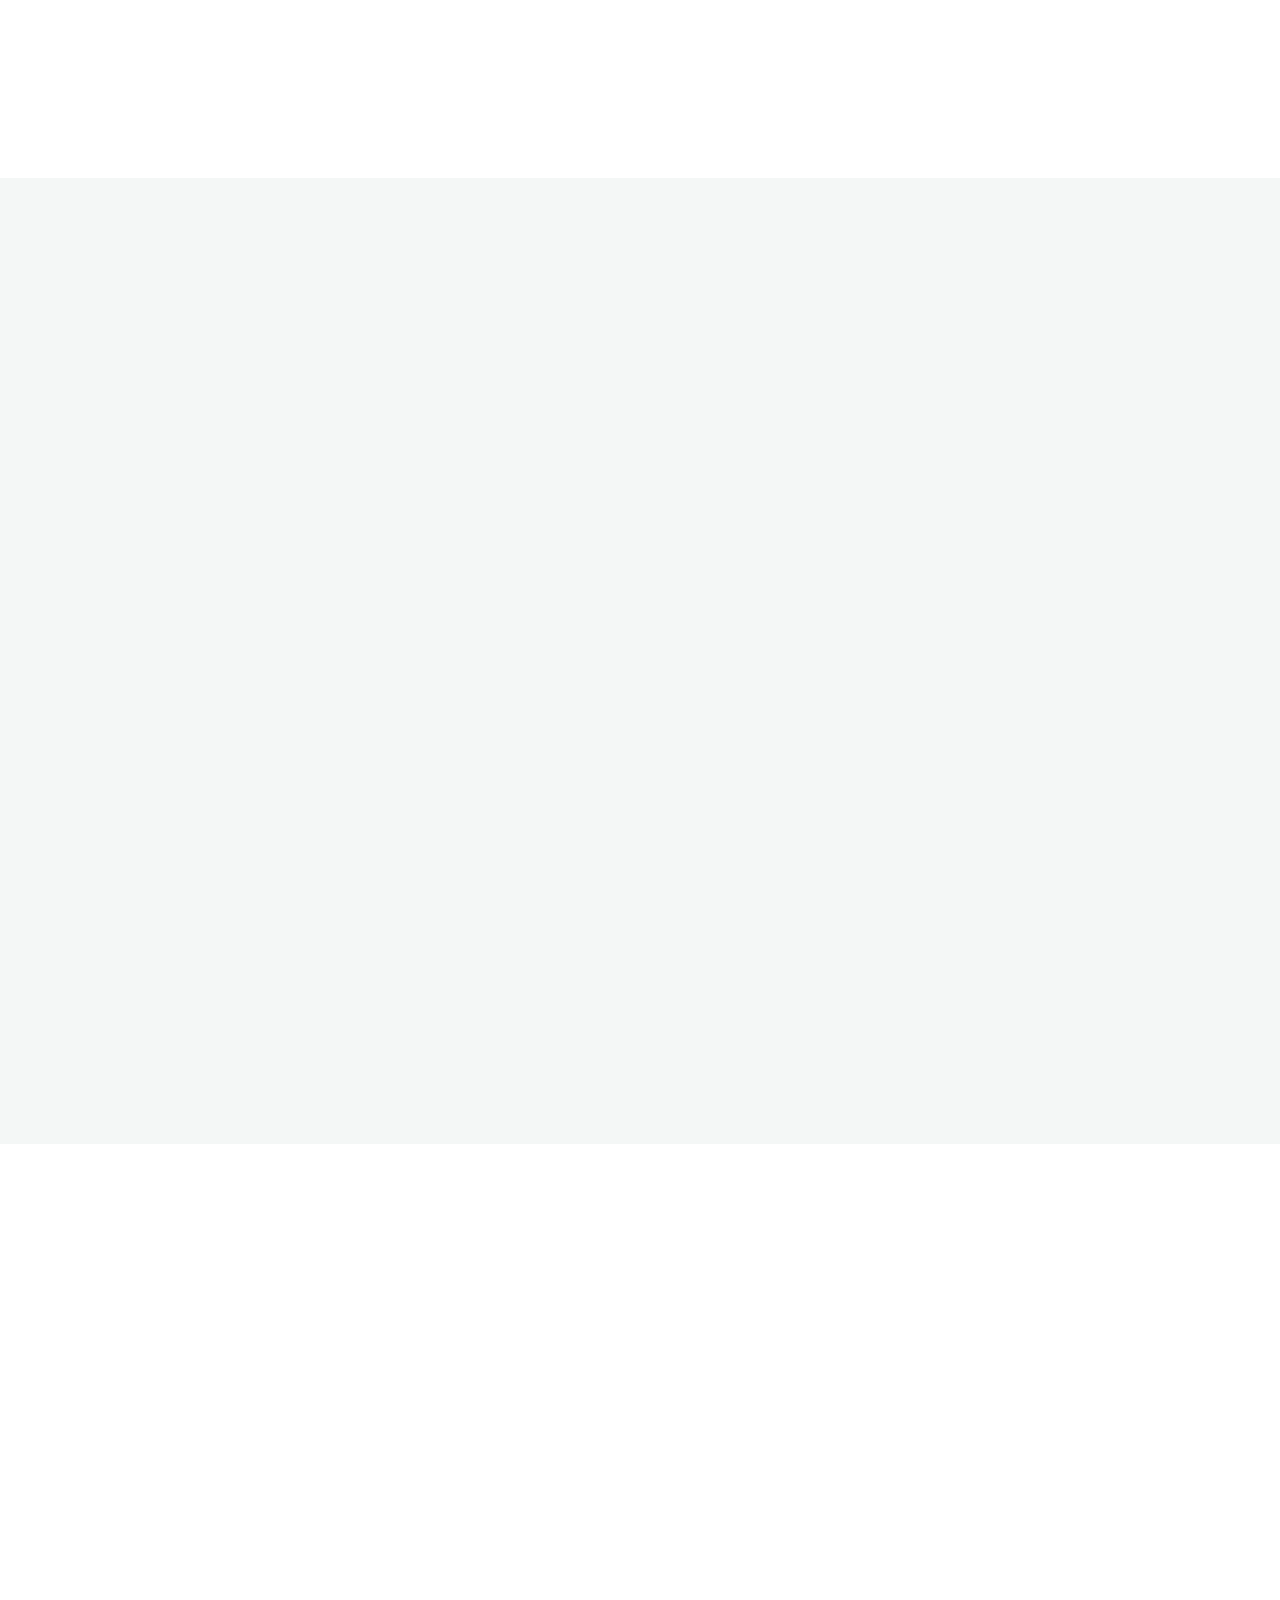
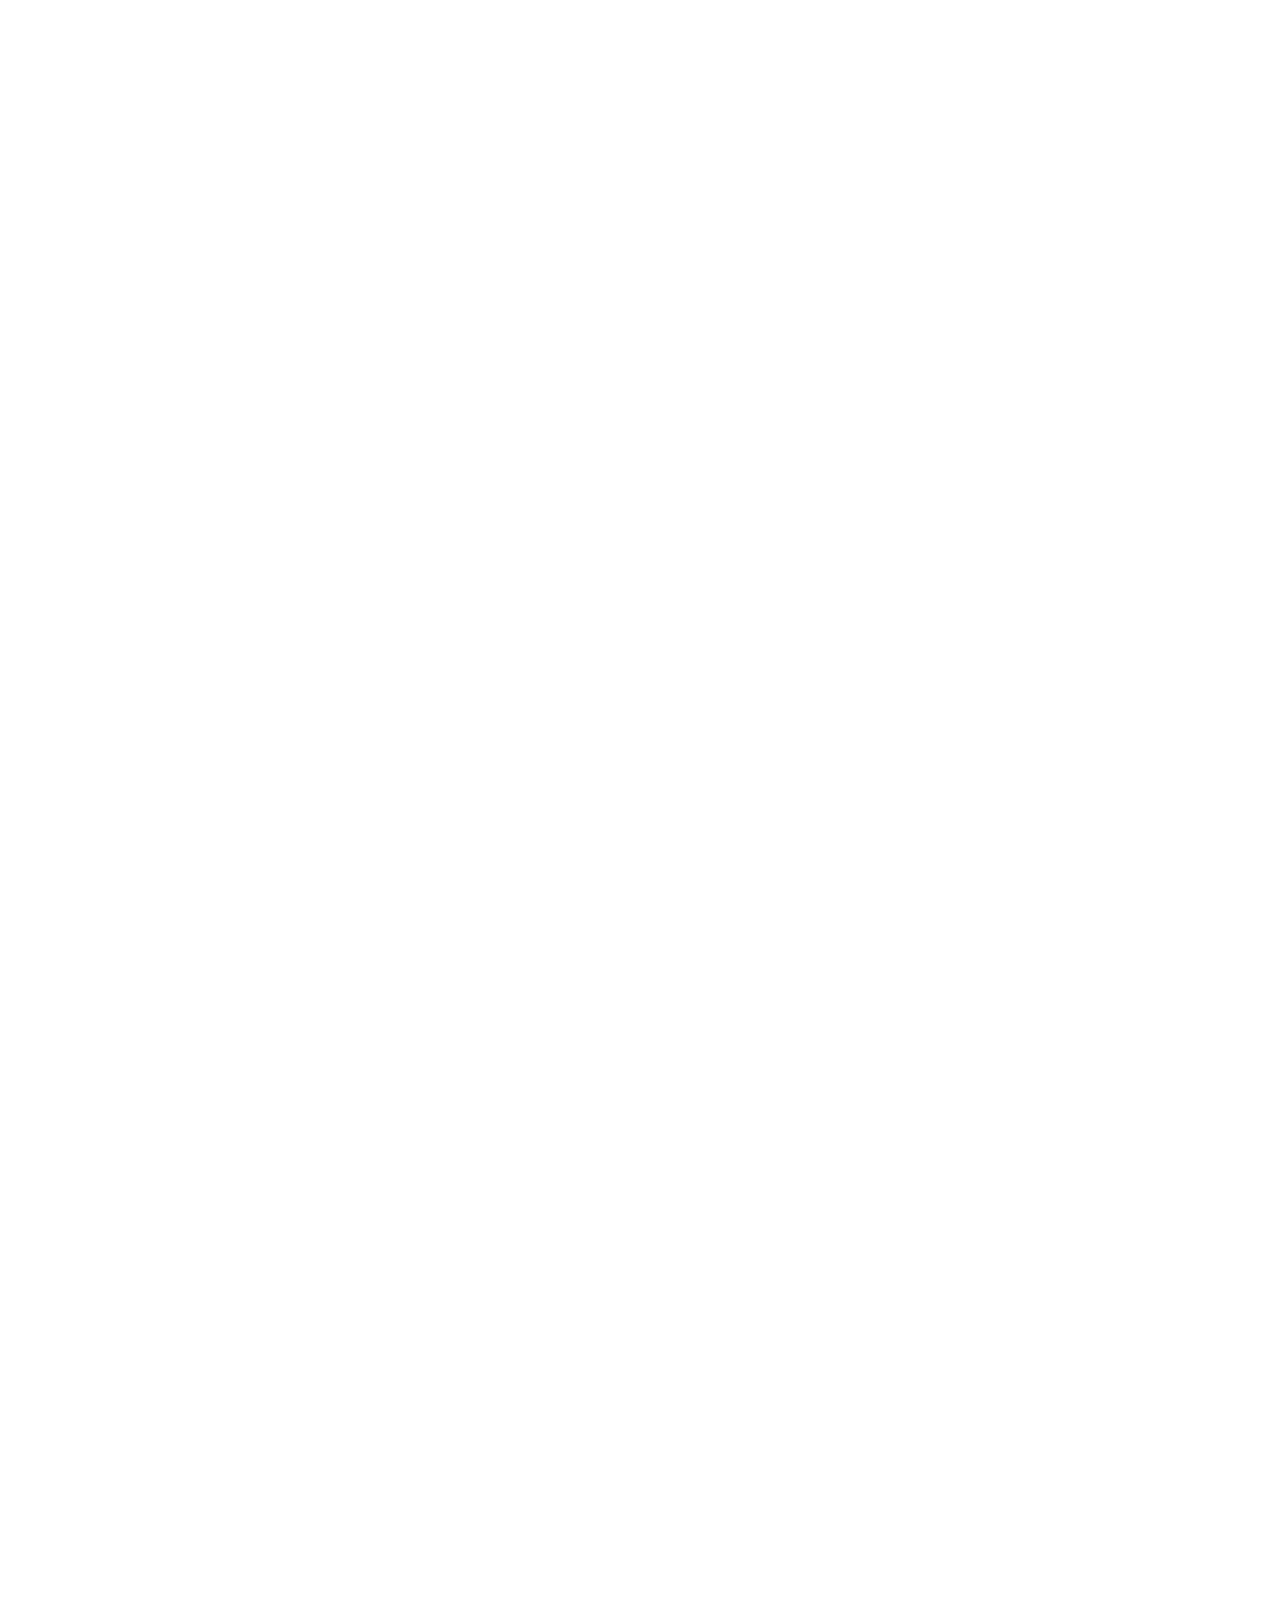
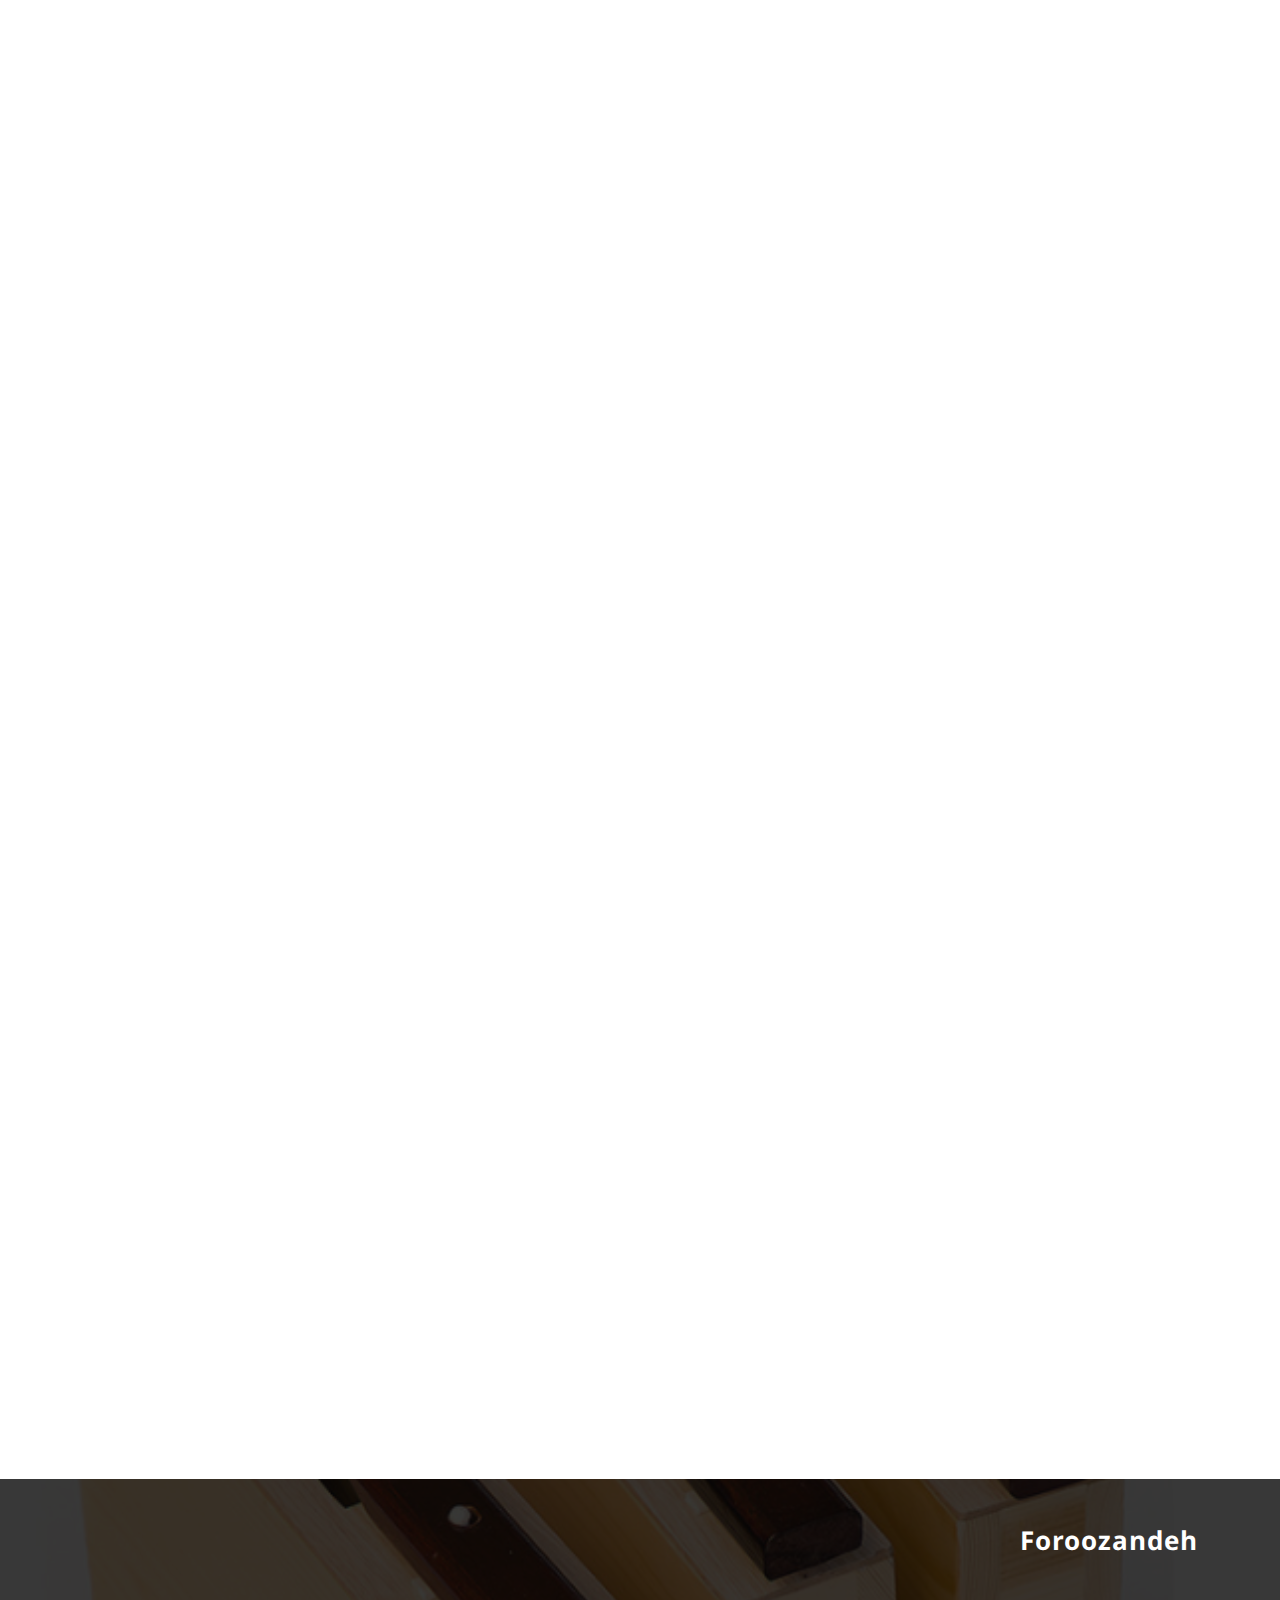
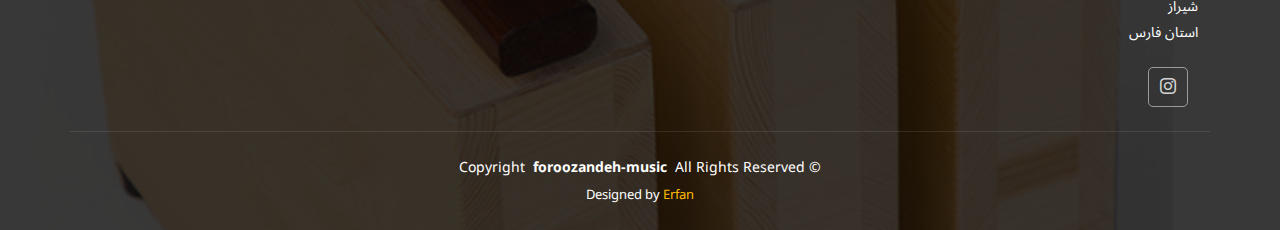
==== commit e1b60b76: "chanch mahsoolat Ma" ====
--- a/index.html
+++ b/index.html
@@ -102,7 +102,7 @@
       <div class="row justify-content-center" data-aos="fade-up" data-aos-delay="100">
         <div class="col-lg-6 text-center" style="direction: rtl; text-align: right;">
           <h2>به فروزنده خوش آمدید</h2>
-          <p>ساز فروزنده با تولید سازهای موسیقی مخصوص کودکان، مسیری شاد و آموزنده برای ورود به دنیای موسیقی فراهم می‌کند. این سازها با طراحی امن و جذاب، برای کودکان مناسب بوده و به آنها کمک می‌کند تا مهارت‌های موسیقیایی و خلاقیت خود را تقویت کنند.</p>
+          <p> فروزنده با تولید سازهای مخصوص کودکان، مسیری شاد و آموزنده برای ورود به دنیای موسیقی فراهم می‌کند. محصولات ما با طراحی امن و جذاب، برای کودکان مناسب بوده و به آنها کمک می‌کند تا مهارت‌های موسیقیایی و خلاقیت خود را تقویت کنند.</p>
           <a href="#get-started" class="btn-get-started">محصولات ما </a>
         </div>
       </div>
@@ -163,7 +163,7 @@
       <!-- Section Title -->
       <div class="container section-title" data-aos="fade-up">
         <h2>سازهای ما</h2>
-        <p>سازهای کودکانه فروزنده با دقت و کیفیت بالا تولید شده‌اند تا تجربه‌ای آموزنده و لذت‌بخش از موسیقی را برای کودکان فراهم کنند.</p>
+        <p>سازهای فروزنده با دقت و کیفیت بالا تولید شده‌اند تا تجربه‌ای آموزنده و لذت‌بخش از موسیقی را برای کودکان فراهم کنند.</p>
       </div><!-- End Section Title -->
 
       <div class="container">
@@ -178,8 +178,8 @@
                 </div>
                 <div class="col-xl-7 d-flex align-items-center">
                   <div class="card-body">
-                    <h4 class="card-title">سازهای ما، انتخابی مطمئن </h4>
-                    <p>سازهای ما با توجه به ایمنی و راحتی استفاده کودکان طراحی شده‌اند. هر ساز با کیفیت بالا و دقت در جزئیات ساخته می‌شود تا تجربه‌ای جذاب و آموزشی را برای کودکان فراهم کند.</p>
+                    <h4 class="card-title"> انتخابی مطمئن </h4>
+                    <p>  محصولات ما با توجه به ایمنی و راحتی استفاده کودکان طراحی شده‌اند. هر ساز با کیفیت بالا و دقت در جزئیات ساخته می‌شود تا تجربه‌ای جذاب و آموزشی را برای کودکان فراهم کند.</p>
                   </div>
                 </div>
               </div>
@@ -195,7 +195,7 @@
                 <div class="col-xl-7 d-flex align-items-center">
                   <div class="card-body">
                     <h4 class="card-title">خلاقیت و یادگیری با موسیقی</h4>
-                    <p>سازهای فروزنده به کودکان کمک می‌کند تا در دنیای موسیقی غرق شوند و استعدادهای خود را پرورش دهند. هر ساز یک ابزار برای تقویت خلاقیت و هماهنگی ذهن و بدن است.</p>
+                    <p>سازهای ما به کودکان کمک می‌کند تا در دنیای موسیقی غرق شوند و استعدادهای خود را پرورش دهند. هر ساز یک ابزار برای تقویت خلاقیت و هماهنگی ذهن و بدن است.</p>
                   </div>
                 </div>
               </div>
@@ -227,7 +227,7 @@
                 <div class="col-xl-7 d-flex align-items-center">
                   <div class="card-body">
                     <h4 class="card-title">آموزش آسان و لذت‌بخش برای کودکان</h4>
-                    <p>سازهای فروزنده به گونه‌ای طراحی شده‌اند که کودکان بتوانند به سادگی و بدون نیاز به تجربه قبلی، نواختن را آغاز کنند. این سازها با راهنمایی‌های ساده و قابل فهم، یادگیری موسیقی را به یک تجربه سرگرم‌کننده و مفرح تبدیل می‌کنند.</p>
+                    <p> محصولات ما به گونه‌ای طراحی شده‌اند که کودکان بتوانند به سادگی و بدون نیاز به تجربه قبلی، نواختن را آغاز کنند. این سازها با راهنمایی‌های ساده و قابل فهم، یادگیری موسیقی را به یک تجربه سرگرم‌کننده و مفرح تبدیل می‌کنند.</p>
                   </div>
                 </div>
               </div>
@@ -260,7 +260,7 @@
               </div>
               <h3>سازهای کودکانه</h3>
               <p>محصولات ما با دقت طراحی شده‌اند تا به کودکان کمک کنند تا به سادگی و با لذت، دنیای موسیقی را کشف کنند. هر ساز به گونه‌ای ساخته شده که تجربه‌ای بی‌نظیر از نواختن را برای کودکان فراهم آورد.</p>
-              <a href="#" class="readmore stretched-link">Read more <i class="bi bi-arrow-right"></i></a>
+              <!-- <a href="#" class="readmore stretched-link">Read more <i class="bi bi-arrow-right"></i></a> -->
             </div>
           </div><!-- End Service Item -->
 
@@ -270,7 +270,7 @@
                 <i class="fa-solid fa-school"></i>
               </div>
               <h3>یادگیری آسان</h3>
-              <p>ازهای فروزنده به همراه راهنماهای ساده و قابل فهم، به کودکان امکان یادگیری سریع و آسان را می‌دهند. ما بر این باوریم که آموزش موسیقی باید برای همه لذت‌بخش باشد.</p>
+              <p> محصولات ما به همراه راهنماهای ساده و قابل فهم، به کودکان امکان یادگیری سریع و آسان را می‌دهند. ما بر این باوریم که آموزش موسیقی باید برای همه لذت‌بخش باشد.</p>
               <!-- <a href="#" class="readmore stretched-link">Read more <i class="bi bi-arrow-right"></i></a> -->
             </div>
           </div><!-- End Service Item -->
@@ -303,7 +303,7 @@
                 <i class="fa-solid fa-helmet-safety"></i>
               </div>
               <h3>تجربه‌ای فراموش‌نشدنی</h3>
-              <p>با سازهای فروزنده، هر کودک می‌تواند تجربه‌ای فراموش‌نشدنی از نواختن و کشف موسیقی داشته باشد. ما به آنها کمک می‌کنیم تا عشق به موسیقی را در خود پرورش دهند.</p>
+              <p>با سازهای ما، هر کودک می‌تواند تجربه‌ای فراموش‌نشدنی از نواختن و کشف موسیقی داشته باشد. ما به آنها کمک می‌کنیم تا عشق به موسیقی را در خود پرورش دهند.</p>
               <!--<a href="#" class="readmore stretched-link">Read more <i class="bi bi-arrow-right"></i></a> -->
             </div>
           </div><!-- End Service Item -->
@@ -341,7 +341,7 @@
               <i class="bi bi-emoji-smile flex-shrink-0"></i>
               <div style="margin-right: 5%;">
                 <h4>تجربه‌ی شاد موسیقی</h4>
-                <p>سازهای فروزنده با طراحی مناسب برای کودکان، به تقویت خلاقیت و هوش موسیقیایی آن‌ها کمک می‌کنند و تجربه‌ای شاد و لذت‌بخش از نواختن ساز را به آن‌ها ارائه می‌دهند.</p>
+                <p>محصولات ما با طراحی مناسب برای کودکان، به تقویت خلاقیت و هوش موسیقیایی آن‌ها کمک می‌کنند و تجربه‌ای شاد و لذت‌بخش از نواختن ساز را به آن‌ها ارائه می‌دهند.</p>
               </div>
            
             </div>  <!-- End Icon Box -->
@@ -350,7 +350,7 @@
               <i class="bi bi-music-note-beamed flex-shrink-0"></i>
               <div style="margin-right: 5%;">
                 <h4>نوای خلاقیت</h4>
-                <p>با سازهای فروزنده، هر کودک می‌تواند نوای دل‌نشین خلاقیت خود را نواخته و دنیای شگفت‌انگیز موسیقی را کشف کند. این سازها راهی امن و دل‌نشین برای ورود به دنیای موسیقی هستند.</p>
+                <p>با سازهای ما، هر کودک می‌تواند نوای دل‌نشین خلاقیت خود را نواخته و دنیای شگفت‌انگیز موسیقی را کشف کند. این سازها راهی امن و دل‌نشین برای ورود به دنیای موسیقی هستند.</p>
               </div>
             </div><!-- End Icon Box -->
 
@@ -358,7 +358,7 @@
               <i class="bi bi-patch-check flex-shrink-0"></i>
               <div style="margin-right: 5%;">
                 <h4>کیفیت و ایمنی در کنار هم</h4>
-                <p>تمامی سازهای فروزنده از مواد باکیفیت و امن ساخته شده‌اند تا والدین با خیالی آسوده شاهد پیشرفت کودکان خود در نواختن و لذت بردن از موسیقی باشند.</p>
+                <p>تمامی محصولات ما از مواد باکیفیت و امن ساخته شده‌اند تا والدین با خیالی آسوده شاهد پیشرفت کودکان خود در نواختن و لذت بردن از موسیقی باشند.</p>
               </div>
             </div><!-- End Icon Box -->
 
@@ -366,7 +366,7 @@
               <i class="bi bi-brightness-high flex-shrink-0"></i>
               <div style="margin-right: 5%;">
                 <h4>انتخابی هوشمندانه برای آینده‌ای هنری</h4>
-                <p>سازهای فروزنده نه تنها به کودکان امکان می‌دهند مهارت‌های موسیقی خود را بهبود ببخشند، بلکه با ایجاد شور و شوق در یادگیری، راهی به سوی آینده‌ای هنری برای آن‌ها باز می‌کنند.</p>
+                <p> محصولات ما نه تنها به کودکان امکان می‌دهند مهارت‌های موسیقی خود را بهبود ببخشند، بلکه با ایجاد شور و شوق در یادگیری، راهی به سوی آینده‌ای هنری برای آن‌ها باز می‌کنند.</p>
               </div>
             </div><!-- End Icon Box -->
 
@@ -378,7 +378,8 @@
     </section><!-- /Alt Services Section -->
 
     <!-- Features Section -->
-    <section id="features" class="features section">
+     <!--
+        <section id="features" class="features section">
 
       <div class="container">
 
@@ -388,25 +389,25 @@
             <a class="nav-link active show" data-bs-toggle="tab" data-bs-target="#features-tab-1" aria-selected="true" role="tab">
               <h4>سازشناسی</h4>
             </a>
-          </li><!-- End tab nav item -->
+          </li>
 
           <li class="nav-item col-3" role="presentation">
             <a class="nav-link" data-bs-toggle="tab" data-bs-target="#features-tab-2" aria-selected="false" tabindex="-1" role="tab">
               <h4>آموزش موسیقی </h4>
-            </a><!-- End tab nav item -->
+            </a>
 
           </li>
           <li class="nav-item col-3" role="presentation">
             <a class="nav-link" data-bs-toggle="tab" data-bs-target="#features-tab-3" aria-selected="false" tabindex="-1" role="tab">
               <h4>کشف خلاقیت</h4>
             </a>
-          </li><!-- End tab nav item -->
+          </li>
 
           <li class="nav-item col-3" role="presentation">
             <a class="nav-link" data-bs-toggle="tab" data-bs-target="#features-tab-4" aria-selected="false" tabindex="-1" role="tab">
               <h4>تجربه‌ی موسیقی</h4>
             </a>
-          </li><!-- End tab nav item -->
+          </li>
 
         </ul>
 
@@ -429,7 +430,7 @@
                 <img src="assets/img/features-1.jpg" alt="" class="img-fluid">
               </div>
             </div>
-          </div><!-- End tab content item -->
+          </div>
 
           <div class="tab-pane fade" id="features-tab-2" role="tabpanel">
             <div class="row">
@@ -448,7 +449,7 @@
                 <img src="assets/img/features-2.jpg" alt="" class="img-fluid">
               </div>
             </div>
-          </div><!-- End tab content item -->
+          </div>
 
           <div class="tab-pane fade" id="features-tab-3" role="tabpanel">
             <div class="row">
@@ -467,7 +468,7 @@
                 <img src="assets/img/features-3.jpg" alt="" class="img-fluid">
               </div>
             </div>
-          </div><!-- End tab content item -->
+          </div>
 
           <div class="tab-pane fade" id="features-tab-4" role="tabpanel">
             <div class="row">
@@ -486,13 +487,15 @@
                 <img src="assets/img/features-4.jpg" alt="" class="img-fluid">
               </div>
             </div>
-          </div><!-- End tab content item -->
-
-        </div>
-
-      </div>
-
-    </section><!-- /Features Section -->
+          </div>
+
+        </div>
+
+      </div>
+
+    </section>
+    
+    -->
 
     <!-- Projects Section -->
     <section id="get-started"  class="projects section">
@@ -903,7 +906,7 @@
           <div class="col-lg-6 d-flex align-items-center" data-aos="zoom-out" data-aos-delay="100">
             <div class="content">
               <h3>ما هرگز کیفیت را نادیده نمی‌گیریم.</h3>
-              <p>ما در ساز فروزنده به کیفیت و تجربه مشتریان اهمیت می‌دهیم. محصولات ما با دقت طراحی شده‌اند تا نیازهای کودکان را برآورده کنند و به آنها کمک کنند تا در دنیای موسیقی پیشرفت کنند. ما متعهد به ارائه بهترین سازها با ایمنی بالا و طراحی جذاب هستیم تا هر کودک بتواند از یادگیری لذت ببرد.
+              <p>ما در فروزنده به کیفیت و تجربه مشتریان اهمیت می‌دهیم. محصولات ما با دقت طراحی شده‌اند تا نیازهای کودکان را برآورده کنند و به آنها کمک کنند تا در دنیای موسیقی پیشرفت کنند. ما متعهد به ارائه بهترین سازها با ایمنی بالا و طراحی جذاب هستیم تا هر کودک بتواند از یادگیری لذت ببرد.
               </p>
               <p>ما بر این باوریم که هر کودک شایسته تجربه‌ای خاص و شگفت‌انگیز از موسیقی است و ما در این مسیر کنار آنها خواهیم بود.</p>
             </div>
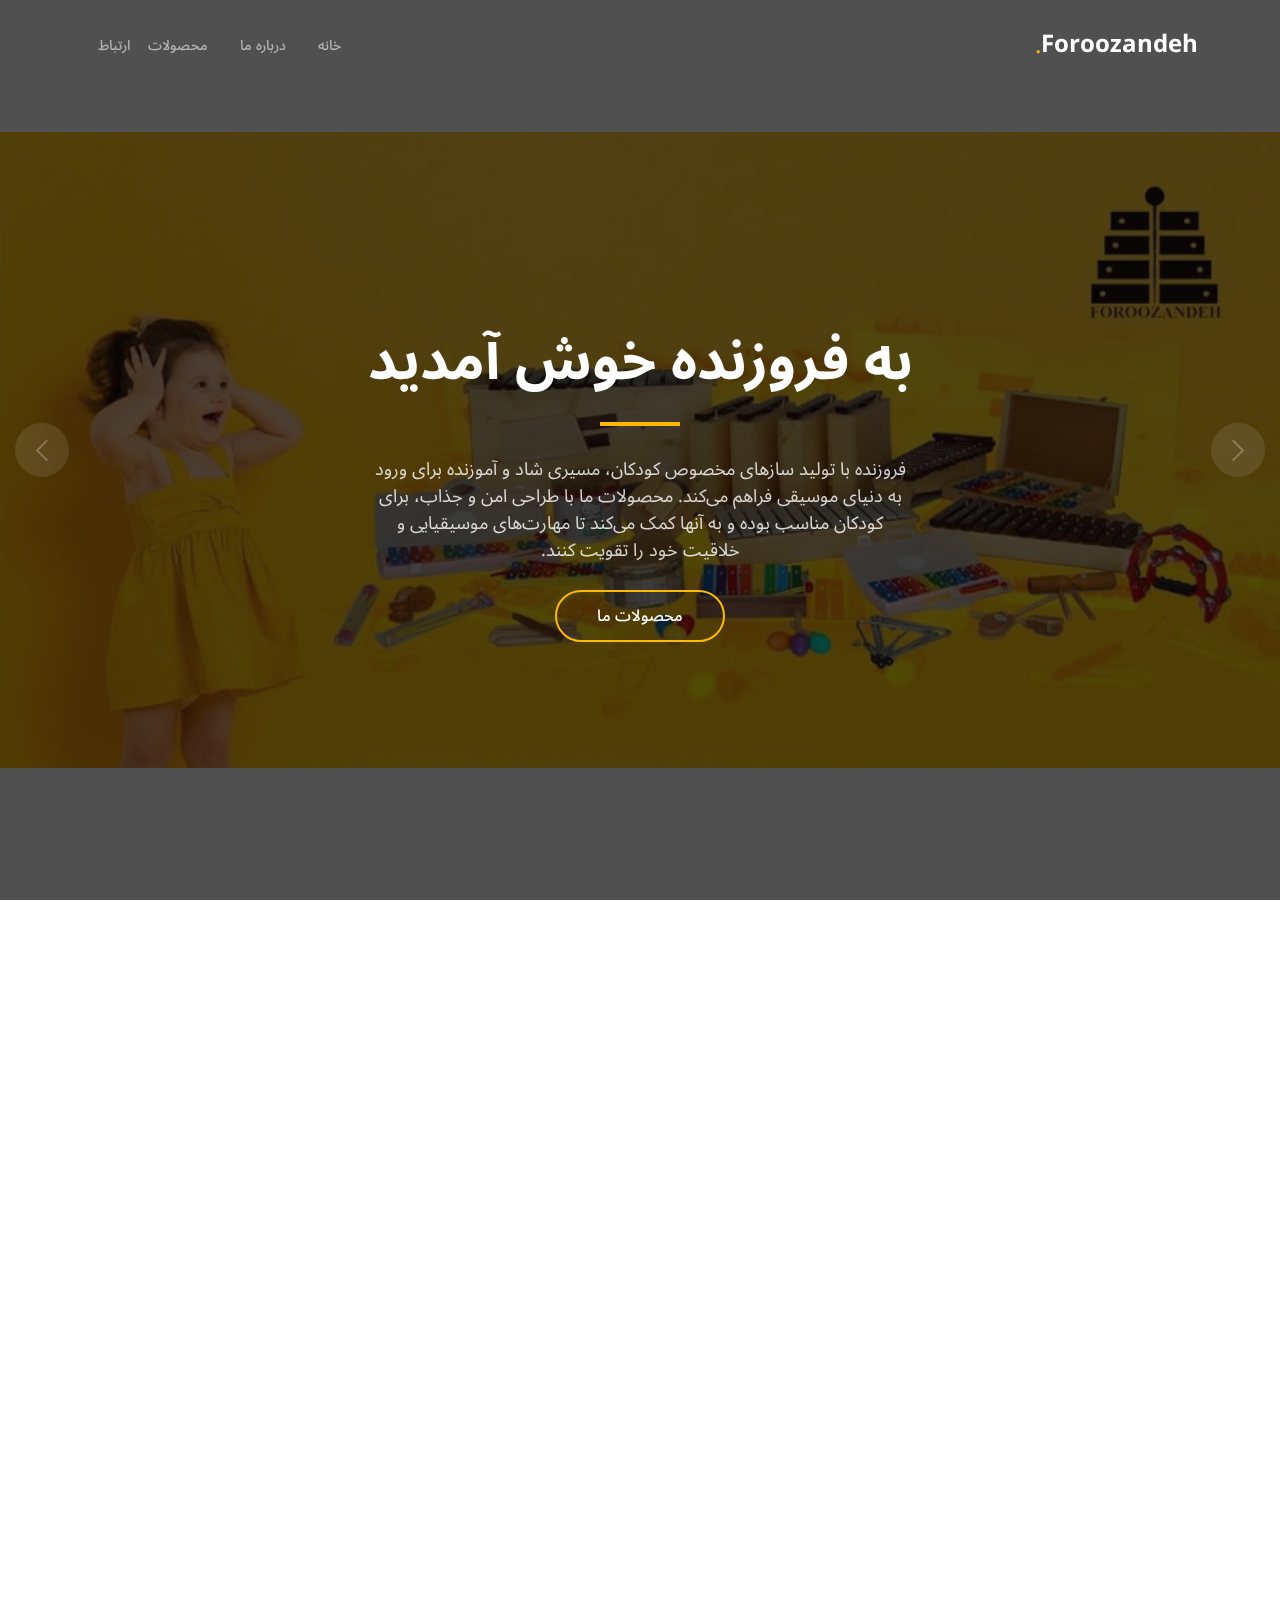
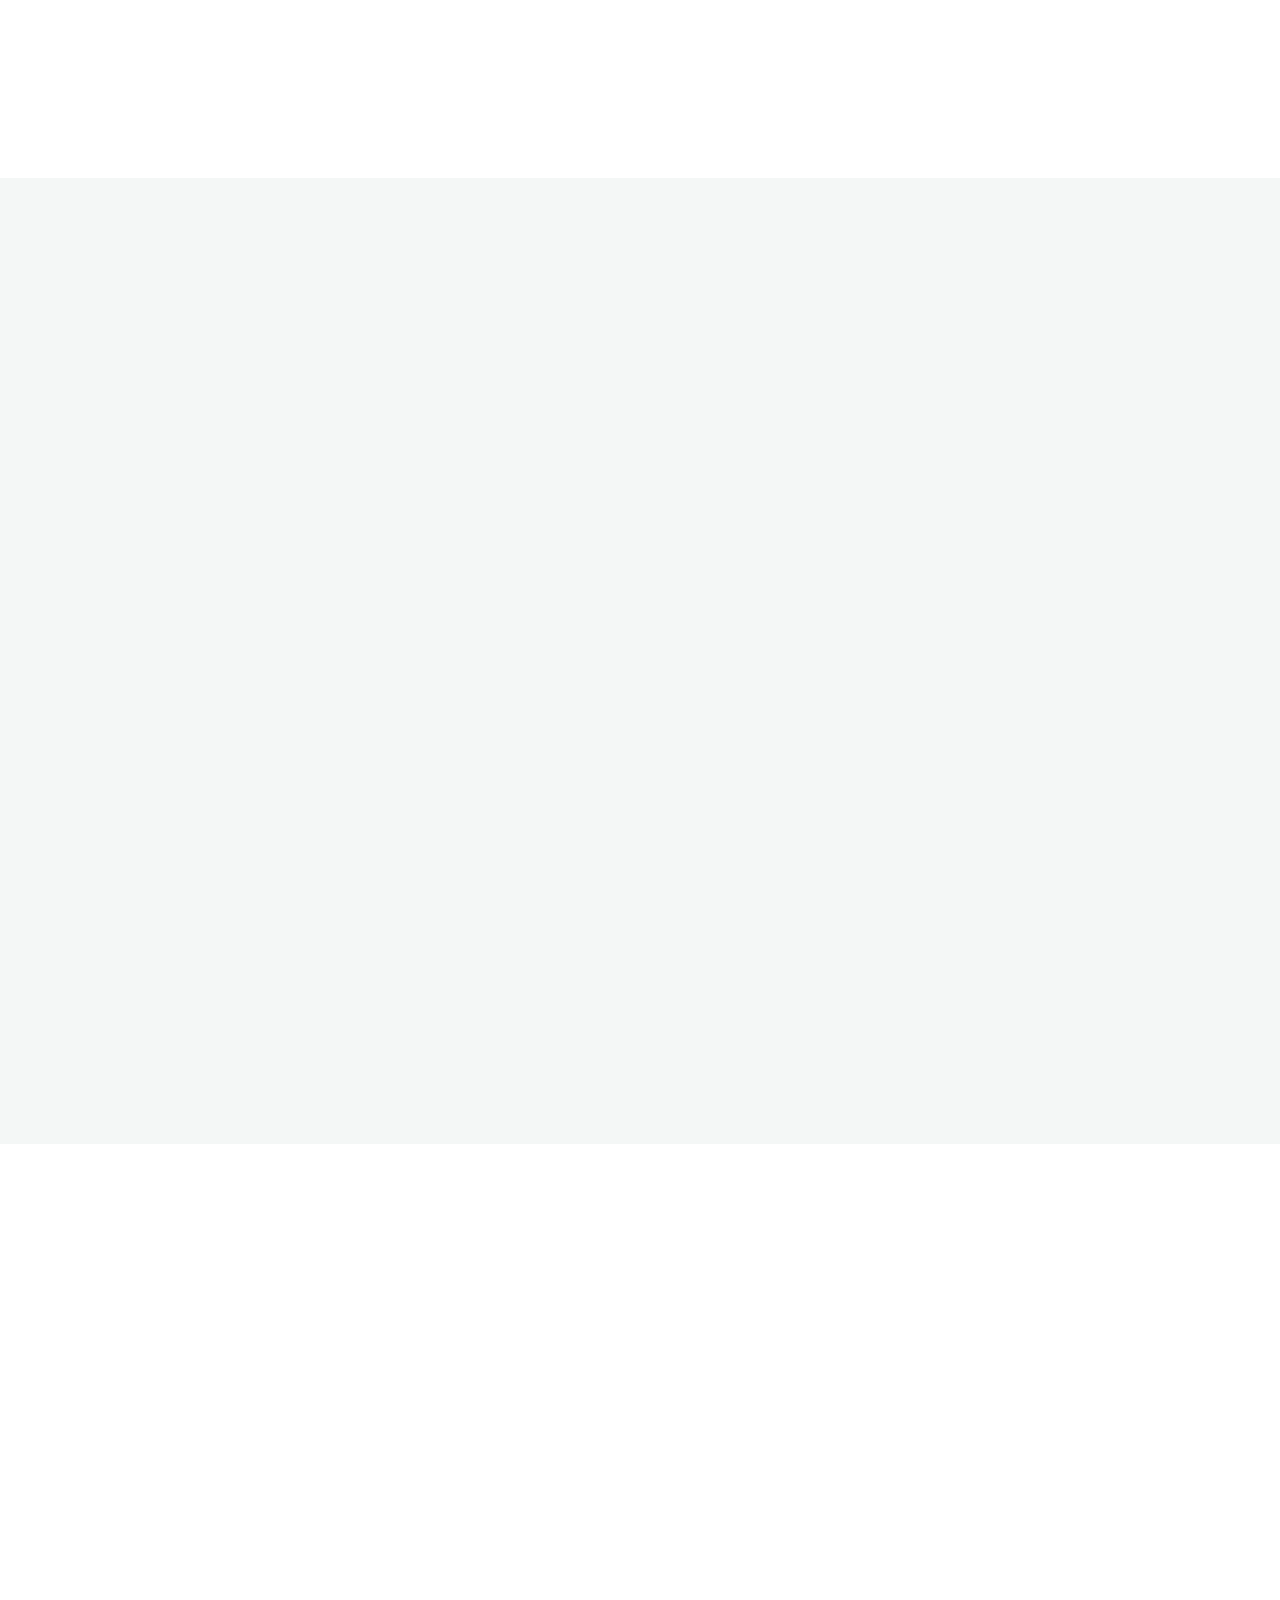
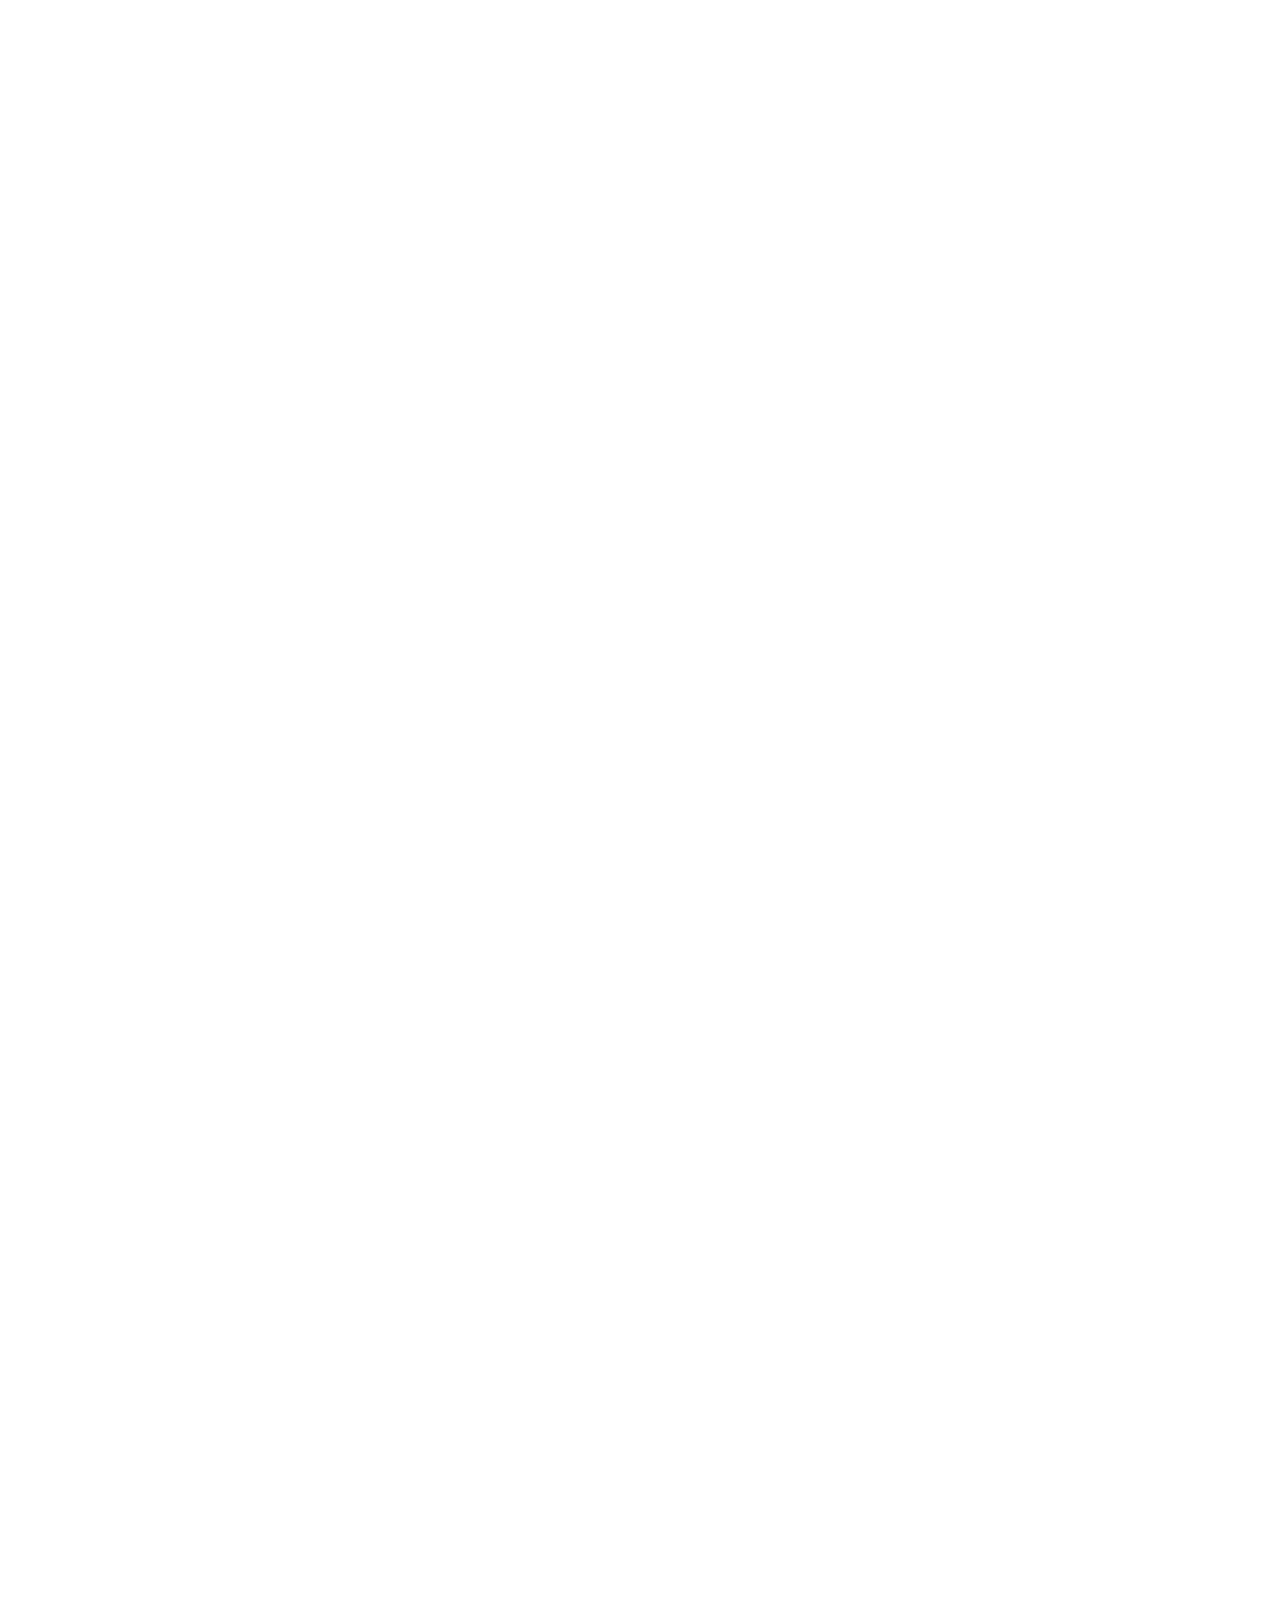
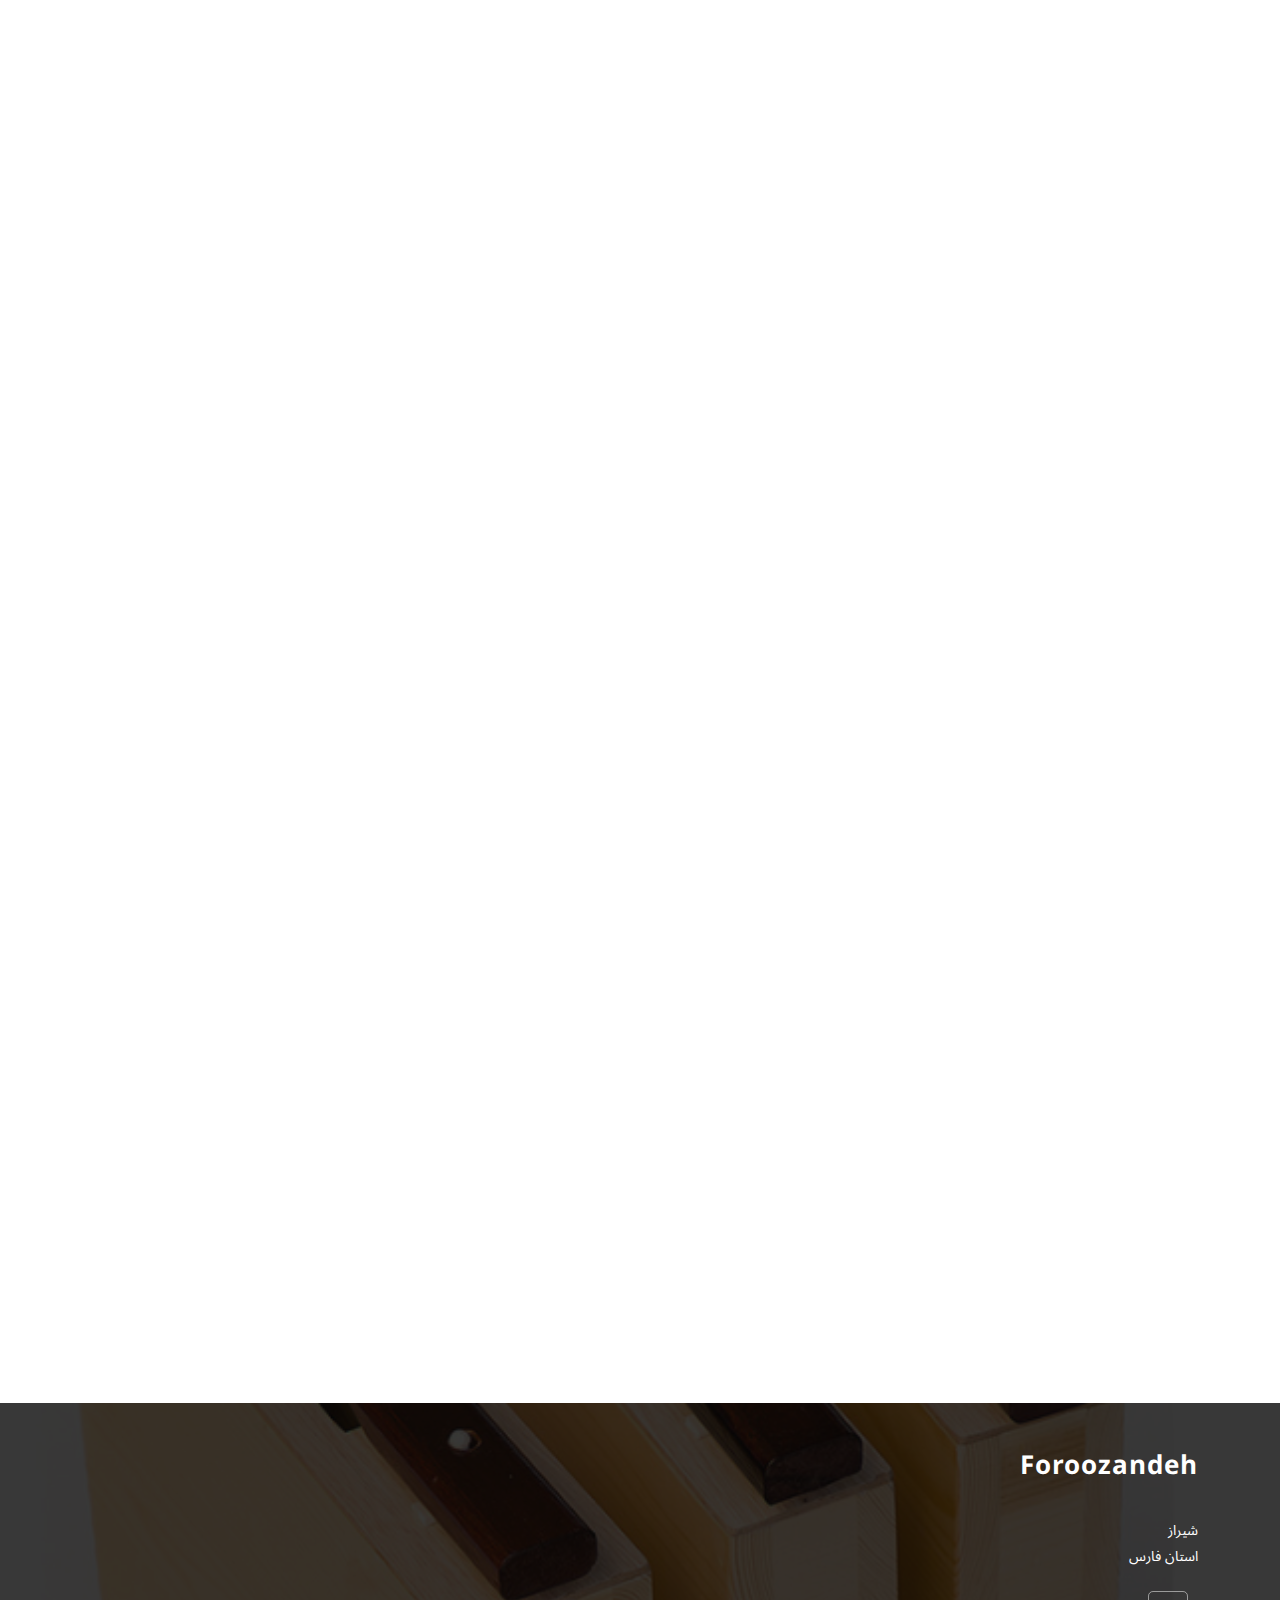
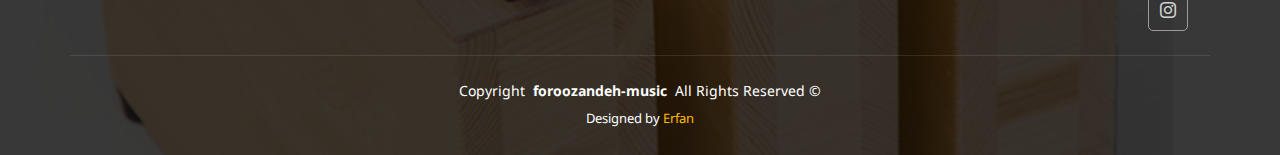
==== commit c01a4cf8: "remove We" ====
--- a/index.html
+++ b/index.html
@@ -162,8 +162,8 @@
 
       <!-- Section Title -->
       <div class="container section-title" data-aos="fade-up">
-        <h2>سازهای ما</h2>
-        <p>سازهای فروزنده با دقت و کیفیت بالا تولید شده‌اند تا تجربه‌ای آموزنده و لذت‌بخش از موسیقی را برای کودکان فراهم کنند.</p>
+        <h2>سازهای فروزنده</h2>
+        <p> با دقت و کیفیت بالا تولید شده‌اند تا تجربه‌ای آموزنده و لذت‌بخش از موسیقی را برای کودکان فراهم کنند.</p>
       </div><!-- End Section Title -->
 
       <div class="container">
@@ -179,7 +179,7 @@
                 <div class="col-xl-7 d-flex align-items-center">
                   <div class="card-body">
                     <h4 class="card-title"> انتخابی مطمئن </h4>
-                    <p>  محصولات ما با توجه به ایمنی و راحتی استفاده کودکان طراحی شده‌اند. هر ساز با کیفیت بالا و دقت در جزئیات ساخته می‌شود تا تجربه‌ای جذاب و آموزشی را برای کودکان فراهم کند.</p>
+                    <p>  محصولات با توجه به ایمنی و راحتی استفاده کودکان طراحی شده‌اند. هر ساز با کیفیت بالا و دقت در جزئیات ساخته می‌شود تا تجربه‌ای جذاب و آموزشی را برای کودکان فراهم کند.</p>
                   </div>
                 </div>
               </div>
@@ -195,7 +195,7 @@
                 <div class="col-xl-7 d-flex align-items-center">
                   <div class="card-body">
                     <h4 class="card-title">خلاقیت و یادگیری با موسیقی</h4>
-                    <p>سازهای ما به کودکان کمک می‌کند تا در دنیای موسیقی غرق شوند و استعدادهای خود را پرورش دهند. هر ساز یک ابزار برای تقویت خلاقیت و هماهنگی ذهن و بدن است.</p>
+                    <p>  به کودکان کمک می‌کند تا در دنیای موسیقی غرق شوند و استعدادهای خود را پرورش دهند. هر ساز یک ابزار برای تقویت خلاقیت و هماهنگی ذهن و بدن است.</p>
                   </div>
                 </div>
               </div>
@@ -211,7 +211,8 @@
                 <div class="col-xl-7 d-flex align-items-center">
                   <div class="card-body">
                     <h4 class="card-title">سازهای کوچک با صدای بزرگ</h4>
-                    <p>با وجود اندازه کوچک سازهای ما، صدای شفاف و کیفیت بالا، تجربه‌ای حرفه‌ای از موسیقی برای کودکان به همراه دارد.</p>
+                    <p>سازها با صدای شفاف و کیفیت بی‌نظیر، تجربه‌ای حرفه‌ای و لذت‌بخش از موسیقی را برای کودکان فراهم می‌آورند.
+                    </p>
                   </div>
                 </div>
               </div>
@@ -227,7 +228,7 @@
                 <div class="col-xl-7 d-flex align-items-center">
                   <div class="card-body">
                     <h4 class="card-title">آموزش آسان و لذت‌بخش برای کودکان</h4>
-                    <p> محصولات ما به گونه‌ای طراحی شده‌اند که کودکان بتوانند به سادگی و بدون نیاز به تجربه قبلی، نواختن را آغاز کنند. این سازها با راهنمایی‌های ساده و قابل فهم، یادگیری موسیقی را به یک تجربه سرگرم‌کننده و مفرح تبدیل می‌کنند.</p>
+                    <p> محصولات به گونه‌ای طراحی شده‌اند که کودکان بتوانند به سادگی و بدون نیاز به تجربه قبلی، نواختن را آغاز کنند. این سازها با راهنمایی‌های ساده و قابل فهم، یادگیری موسیقی را به یک تجربه سرگرم‌کننده و مفرح تبدیل می‌کنند.</p>
                   </div>
                 </div>
               </div>
@@ -245,7 +246,7 @@
 
       <!-- Section Title -->
       <div class="container section-title" data-aos="fade-up">
-        <h2>خدمات ما</h2>
+        <h2> ویژگی محصولات </h2>
         <p>ما در تولیدی ساز فروزنده با ارائه محصولاتی با کیفیت و طراحی‌های جذاب، به کودکان کمک می‌کنیم تا عشق به موسیقی را تجربه کنند و استعدادهای خود را شکوفا سازند.</p>
       </div><!-- End Section Title -->
 
@@ -259,7 +260,7 @@
                 <i class="fa-solid fa-drum"></i>
               </div>
               <h3>سازهای کودکانه</h3>
-              <p>محصولات ما با دقت طراحی شده‌اند تا به کودکان کمک کنند تا به سادگی و با لذت، دنیای موسیقی را کشف کنند. هر ساز به گونه‌ای ساخته شده که تجربه‌ای بی‌نظیر از نواختن را برای کودکان فراهم آورد.</p>
+              <p>محصولات با دقت طراحی شده‌اند تا به کودکان کمک کنند تا به سادگی و با لذت، دنیای موسیقی را کشف کنند. هر ساز به گونه‌ای ساخته شده که تجربه‌ای بی‌نظیر از نواختن را برای کودکان فراهم آورد.</p>
               <!-- <a href="#" class="readmore stretched-link">Read more <i class="bi bi-arrow-right"></i></a> -->
             </div>
           </div><!-- End Service Item -->
@@ -270,7 +271,7 @@
                 <i class="fa-solid fa-school"></i>
               </div>
               <h3>یادگیری آسان</h3>
-              <p> محصولات ما به همراه راهنماهای ساده و قابل فهم، به کودکان امکان یادگیری سریع و آسان را می‌دهند. ما بر این باوریم که آموزش موسیقی باید برای همه لذت‌بخش باشد.</p>
+              <p> محصولات به همراه راهنماهای ساده و قابل فهم، به کودکان امکان یادگیری سریع و آسان را می‌دهند. ما بر این باوریم که آموزش موسیقی باید برای همه لذت‌بخش باشد.</p>
               <!-- <a href="#" class="readmore stretched-link">Read more <i class="bi bi-arrow-right"></i></a> -->
             </div>
           </div><!-- End Service Item -->
@@ -292,7 +293,7 @@
                 <i class="fa-solid fa-face-grin-stars"></i>
               </div>
               <h3>کیفیت و ایمنی</h3>
-              <p>تمامی سازهای ما از مواد باکیفیت و ایمن برای کودکان ساخته شده‌اند. ما به سلامت و ایمنی کودکان اهمیت می‌دهیم و سازهای خود را با دقت کنترل کیفیت می‌کنیم.</p>
+              <p>تمامی سازها از مواد باکیفیت و ایمن برای کودکان ساخته شده‌اند. ما به سلامت و ایمنی کودکان اهمیت می‌دهیم و سازهای خود را با دقت کنترل کیفیت می‌کنیم.</p>
             <!-- <a href="#" class="readmore stretched-link">Read more <i class="bi bi-arrow-right"></i></a> -->
             </div>
           </div><!-- End Service Item -->
@@ -303,7 +304,7 @@
                 <i class="fa-solid fa-helmet-safety"></i>
               </div>
               <h3>تجربه‌ای فراموش‌نشدنی</h3>
-              <p>با سازهای ما، هر کودک می‌تواند تجربه‌ای فراموش‌نشدنی از نواختن و کشف موسیقی داشته باشد. ما به آنها کمک می‌کنیم تا عشق به موسیقی را در خود پرورش دهند.</p>
+              <p>با سازهای فروزنده، هر کودک می‌تواند تجربه‌ای فراموش‌نشدنی از نواختن و کشف موسیقی داشته باشد. ما به آنها کمک می‌کنیم تا عشق به موسیقی را در خود پرورش دهند.</p>
               <!--<a href="#" class="readmore stretched-link">Read more <i class="bi bi-arrow-right"></i></a> -->
             </div>
           </div><!-- End Service Item -->
@@ -333,15 +334,15 @@
         <div class="row justify-content-around gy-4">
           <div class="features-image col-lg-6" data-aos="fade-up" data-aos-delay="100"><img src="assets/img/alt-services.jpg" alt="" style="object-fit:cover"></div>
           <div class="col-lg-5 d-flex flex-column justify-content-center" data-aos="fade-up" data-aos-delay="200">
-            <h3>تجربه‌ای متفاوت با سازهای کودکانه فروزنده</h3>
-            <p>سازهای کودکانه فروزنده با طراحی‌ای خاص و منحصر‌به‌فرد، به کودکان کمک می‌کنند تا موسیقی را به شیوه‌ای جذاب و آموزنده کشف کنند. این محصولات، ایمنی و خلاقیت را در کنار هم برای کودکان فراهم می‌آورند.</p>
+            <h3>تجربه‌ای متفاوت</h3>
+            <p>سازهای فروزنده با طراحی‌ای خاص و منحصر‌به‌فرد، به کودکان کمک می‌کنند تا موسیقی را به شیوه‌ای جذاب و آموزنده کشف کنند. این محصولات، ایمنی و خلاقیت را در کنار هم برای کودکان فراهم می‌آورند.</p>
 
             <div class="icon-box d-flex position-relative" data-aos="fade-up" data-aos-delay="300">
               
               <i class="bi bi-emoji-smile flex-shrink-0"></i>
               <div style="margin-right: 5%;">
                 <h4>تجربه‌ی شاد موسیقی</h4>
-                <p>محصولات ما با طراحی مناسب برای کودکان، به تقویت خلاقیت و هوش موسیقیایی آن‌ها کمک می‌کنند و تجربه‌ای شاد و لذت‌بخش از نواختن ساز را به آن‌ها ارائه می‌دهند.</p>
+                <p>محصولات با طراحی مناسب برای کودکان، به تقویت خلاقیت و هوش موسیقیایی آن‌ها کمک می‌کنند و تجربه‌ای شاد و لذت‌بخش از نواختن ساز را به آن‌ها ارائه می‌دهند.</p>
               </div>
            
             </div>  <!-- End Icon Box -->
@@ -350,7 +351,7 @@
               <i class="bi bi-music-note-beamed flex-shrink-0"></i>
               <div style="margin-right: 5%;">
                 <h4>نوای خلاقیت</h4>
-                <p>با سازهای ما، هر کودک می‌تواند نوای دل‌نشین خلاقیت خود را نواخته و دنیای شگفت‌انگیز موسیقی را کشف کند. این سازها راهی امن و دل‌نشین برای ورود به دنیای موسیقی هستند.</p>
+                <p>هر کودک می‌تواند نوای دل‌نشین خلاقیت خود را نواخته و دنیای شگفت‌انگیز موسیقی را کشف کند. این سازها راهی امن و دل‌نشین برای ورود به دنیای موسیقی هستند.</p>
               </div>
             </div><!-- End Icon Box -->
 
@@ -358,7 +359,7 @@
               <i class="bi bi-patch-check flex-shrink-0"></i>
               <div style="margin-right: 5%;">
                 <h4>کیفیت و ایمنی در کنار هم</h4>
-                <p>تمامی محصولات ما از مواد باکیفیت و امن ساخته شده‌اند تا والدین با خیالی آسوده شاهد پیشرفت کودکان خود در نواختن و لذت بردن از موسیقی باشند.</p>
+                <p>تمامی محصولات از مواد باکیفیت و امن ساخته شده‌اند تا والدین با خیالی آسوده شاهد پیشرفت کودکان خود در نواختن و لذت بردن از موسیقی باشند.</p>
               </div>
             </div><!-- End Icon Box -->
 
@@ -366,7 +367,7 @@
               <i class="bi bi-brightness-high flex-shrink-0"></i>
               <div style="margin-right: 5%;">
                 <h4>انتخابی هوشمندانه برای آینده‌ای هنری</h4>
-                <p> محصولات ما نه تنها به کودکان امکان می‌دهند مهارت‌های موسیقی خود را بهبود ببخشند، بلکه با ایجاد شور و شوق در یادگیری، راهی به سوی آینده‌ای هنری برای آن‌ها باز می‌کنند.</p>
+                <p> این محصولات  نه تنها به کودکان امکان می‌دهند مهارت‌های موسیقی خود را بهبود ببخشند، بلکه با ایجاد شور و شوق در یادگیری، راهی به سوی آینده‌ای هنری برای آن‌ها باز می‌کنند.</p>
               </div>
             </div><!-- End Icon Box -->
 
@@ -503,7 +504,7 @@
       <!-- Section Title -->
       <div class="container section-title" data-aos="fade-up">
         <h2>محصولات</h2>
-        <p>محصولات ما با کیفیت بالا و طراحی جذاب، به‌گونه‌ای ساخته شده‌اند تا نیازهای متنوع کاربران را برآورده کنند.  </p>
+        <p> با کیفیت بالا و طراحی جذاب، به‌گونه‌ای ساخته شده‌اند تا نیازهای متنوع کاربران را برآورده کنند.  </p>
       </div><!-- End Section Title -->
 
       <div class="container">
@@ -906,17 +907,16 @@
           <div class="col-lg-6 d-flex align-items-center" data-aos="zoom-out" data-aos-delay="100">
             <div class="content">
               <h3>ما هرگز کیفیت را نادیده نمی‌گیریم.</h3>
-              <p>ما در فروزنده به کیفیت و تجربه مشتریان اهمیت می‌دهیم. محصولات ما با دقت طراحی شده‌اند تا نیازهای کودکان را برآورده کنند و به آنها کمک کنند تا در دنیای موسیقی پیشرفت کنند. ما متعهد به ارائه بهترین سازها با ایمنی بالا و طراحی جذاب هستیم تا هر کودک بتواند از یادگیری لذت ببرد.
+              <p> کیفیت همیشه در اولویت است و در فروزنده به اهمیت تجربه مشتریان توجه ویژه‌ای می‌شود. محصولات با دقت طراحی شده‌اند تا نیازهای کودکان را برآورده کرده و به پیشرفت آنها در دنیای موسیقی کمک کنند. ارائه بهترین سازها با ایمنی بالا و طراحی جذاب، فرصتی برای لذت بردن هر کودک از یادگیری را فراهم می‌آورد.
               </p>
-              <p>ما بر این باوریم که هر کودک شایسته تجربه‌ای خاص و شگفت‌انگیز از موسیقی است و ما در این مسیر کنار آنها خواهیم بود.</p>
+              <p>ما بر این باوریم که هر کودک شایسته تجربه‌ای خاص و شگفت‌انگیز از موسیقی است.</p>
             </div>
           </div>
 
           <div class="col-lg-5" data-aos="zoom-out" data-aos-delay="200">
             <form action="forms/quote.php" method="post" class="php-email-form">
               <h3>تماس با ما</h3>
-  <p>ما در <strong>فروزنده</strong> به شما کمک می‌کنیم تا بهترین گزینه‌های سازهای موسیقی برای کودکان را پیدا کنید. با ما تماس بگیرید تا مشاوره‌ای رایگان دریافت کنید و از جزئیات قیمت و ویژگی‌های محصولات ما مطلع شوید. ما متعهد به ارائه محصولات با کیفیت بالا و خدمات استثنایی هستیم.</p>
-
+  <p> در <strong>فروزنده</strong> به شما کمک می‌کنیم تا بهترین گزینه‌های سازهای موسیقی برای کودکان را پیدا کنید. با ما تماس بگیرید تا مشاوره‌ای رایگان دریافت کنید و از جزئیات قیمت و ویژگی‌های محصولات مطلع شوید.
                 <div class="col-12">
                   <input type="text" name="name" class="form-control" placeholder="نام" required="">
                 </div>
